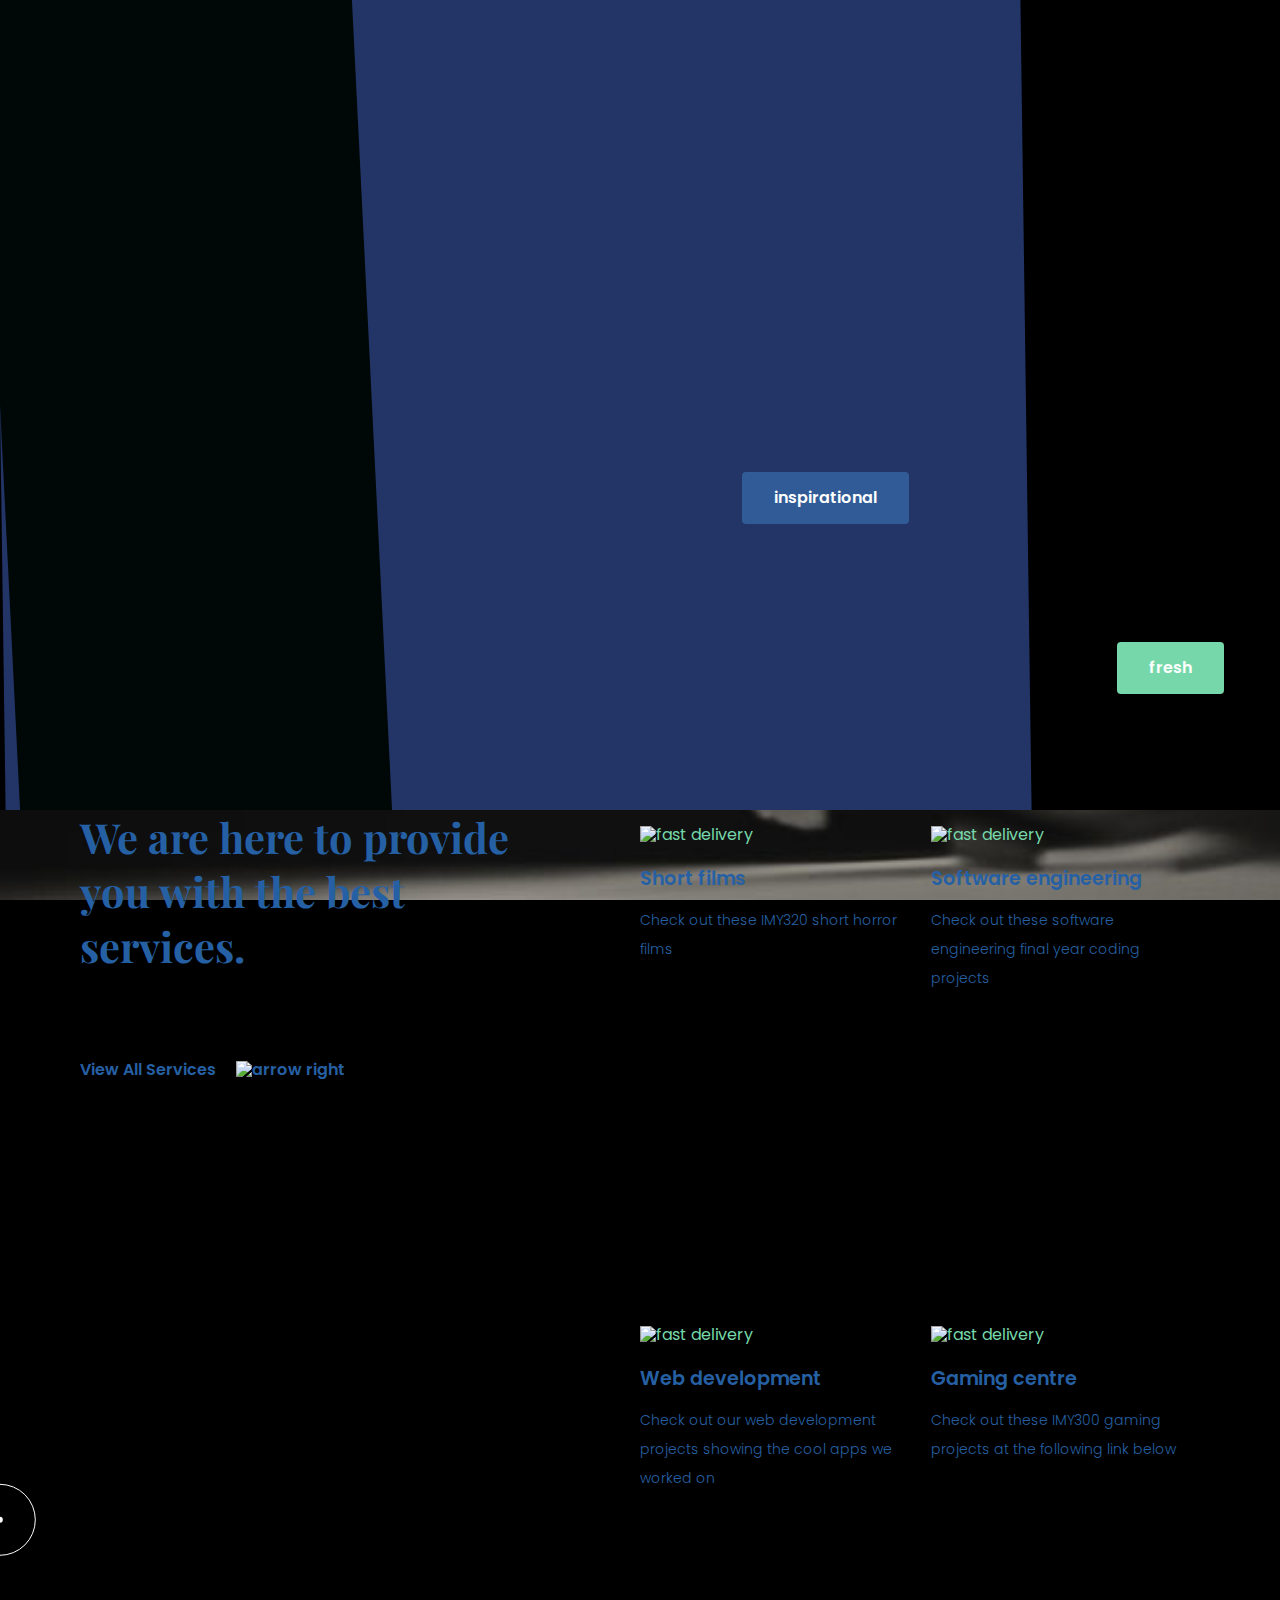
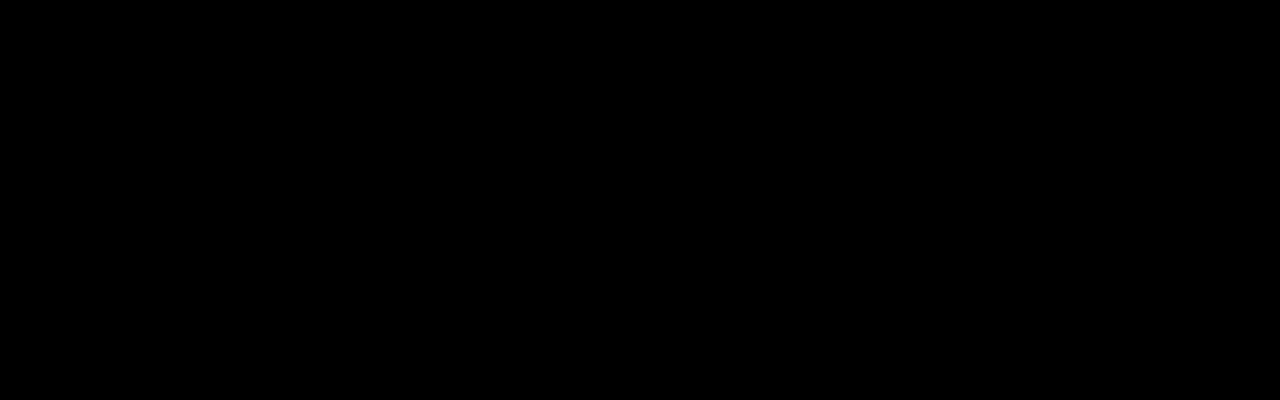
==== index.html @ 03f75d08 "Update index.html" ====
<!DOCTYPE html>
<html lang="en">
  <head>
    <meta charset="UTF-8" />
    <meta name="viewport" content="width=device-width, initial-scale=1.0" />
    <meta http-equiv="X-UA-Compatible" content="ie=edge" />
    <title>Third Eye</title>
    <link
      href="https://fonts.googleapis.com/css?family=Playfair+Display:700|Poppins:300,600&display=swap"
      rel="stylesheet"
    />
    <link rel="stylesheet" href="style.css" />
  </head>
  <body>
    <header id="header">
      <div class="topnav">
        <a  href="#About">About</a>
        <div class="dropdown">
          <a class="dropbtn">Projects
            <i class="fa fa-caret-down"></i>
          </a>
          <div class="dropdown-content">
            <a href="#">Link 1</a>
            <a href="#">Link 2</a>
            <a href="#">Link 3</a>
          </div>
        </div>
        
        <!-- <a href="#Projects">Projects</a> -->
        <a class="active" href="#Home">Home</a>
      </div>
    </header>

    <section class="banner" id="banner">
      <div id="bannerBgAddition" class="banner-addition-bg"></div>
      <div id="bannerBg" class="banner-bg"></div>
      <div class="container">
        <div class="row">
          <div class="banner-inner" id="bannerInner">
            <div class="content">
              <div class="content-inner">
                <h1>
                  <div class="line">
                    <span>ThirdEye picture</span>
                  </div>
                  <div class="line">
                    <span>Project Showcase</span>
                  </div>
                </h1>
                <p>
                  Showing you what good projects look like
                </p>
                <div class="btn-row">
                  <a href="/">Projects</a>
                </div>
                <!-- <div class="play-video">
                  <div class="play-video cover"></div>
                  <span>
                    <img src="./images/play.svg" alt="play icon" />
                    
                  </span>
                </div> -->
              </div>
            </div>
            <div class="image">
              <div class="image-inner">
                <!-- <img src="[data-uri]" alt="Hand" /> -->
                <div class="feature-banner" id="featureBanner">
                inspirational
                </div>
                <div class="feature-banner green" id="featureBannerGreen">
                fresh
                </div>
              </div>
            </div>
          </div>
        </div>
      </div>
    </section>

    <!-- <div class="bg-image img1"></div>
    <div class="bg-image img2"></div>
    <div class="bg-image img3"></div> -->
    
    <section id="features" class="features">
      <div class="container">
        <div class="row">
          <div class="features-inner">
            <div class="features-content">
              <h3>We are here to provide you with the best services.</h3>
              <p>
              </p>
              <div class="btn-row">
                <a href="/"
                  >View All Services
                  <img src="./images/arrow-right.svg" alt="arrow right"
                /></a>
              </div>
            </div>
            <div class="features-list">
              <ul>
                <div class="film">
                  <li class = "film">
                    <img src="https://yourdigitalresource.com/wp-content/uploads/7664fd_1b11b048a3ed460e87a9d656630a32b4.gif" alt="fast delivery" />
                    <h5>Short films</h5>
                    <p>
                      Check out these IMY320 short horror films
                    </p>
                  </li>
                </div>
                
                <div class="engineering">
                  <li>
                    <img src="https://thumbs.gfycat.com/RewardingUnhappyFinwhale-size_restricted.gif" alt="fast delivery" />
                  <h5>Software engineering</h5>
                  <p>
                   Check out these software engineering final year coding projects 
                  </p>
                </li>
                </div>
                
                <div class="web">
                  <li>
                    <img src="https://cdn.shopify.com/s/files/1/0332/1194/1003/products/webdev_6d93f67b-c307-4c1b-9024-283c35f12dfd.gif?v=1589330923" alt="fast delivery" />
                  <h5>Web development</h5>
                  <p>
                    Check out our web development projects showing the cool apps we worked on 
                  </p>
                </li>
                </div>
                
                <div class="game">
                  <li>
                    <img src="https://i.gifer.com/8AWq.gif" alt="fast delivery" />
                    <h5>Gaming centre</h5>
                    <p>
                      Check out these IMY300 gaming projects at the following link below
                    </p>
                  </li>
                </div>
                
                <!-- <li>
                  <img src="./images/chat-support.svg" alt="fast delivery" />
                  <h5>Chat Support</h5>
                  <p>
                    Lorem ipsum dolor sit, amet consectetur adipisicing elit.
                    Qui dolorum rerum vero.
                  </p>
                </li>
                <li>
                  <img
                    src="./images/fixed-payment-option.svg"
                    alt="fast delivery"
                  />
                  <h5>Fixed Payment Option</h5>
                  <p>
                    Lorem ipsum dolor sit, amet consectetur adipisicing elit.
                    Qui dolorum rerum vero.
                  </p>
                </li> -->
              </ul>
            </div>
          </div>
        </div>
      </div>
    </section>
  </body>
  <script src="https://cdnjs.cloudflare.com/ajax/libs/ScrollMagic/2.0.7/ScrollMagic.min.js"></script>
  <script src="https://cdnjs.cloudflare.com/ajax/libs/ScrollMagic/2.0.7/plugins/animation.gsap.min.js"></script>
  <script src="https://cdnjs.cloudflare.com/ajax/libs/ScrollMagic/2.0.7/plugins/debug.addIndicators.min.js"></script>
  <script src="https://cdn.jsdelivr.net/npm/gsap@3.0.1/dist/gsap.min.js"></script>
  <script type="module" defer src="index.js"></script>
  <script src="navbar.js"></script>
</html>
---- style.css ----
/*! normalize.css v8.0.1 | MIT License | github.com/necolas/normalize.css */
/* Document
   ========================================================================== */
/**
 * 1. Correct the line height in all browsers.
 * 2. Prevent adjustments of font size after orientation changes in iOS.
 */
 html {
    line-height: 1.15;
    /* 1 */
    -webkit-text-size-adjust: 100%;
    /* 2 */ }
  
  /* Sections
       ========================================================================== */
  /**
     * Remove the margin in all browsers.
     */
  body {
    margin: 0; }
  
  /**
     * Render the `main` element consistently in IE.
     */
  main {
    display: block; }
  
  /**
     * Correct the font size and margin on `h1` elements within `section` and
     * `article` contexts in Chrome, Firefox, and Safari.
     */
  h1 {
    font-size: 2em;
    margin: 0.67em 0; }
  
  /* Grouping content
       ========================================================================== */
  /**
     * 1. Add the correct box sizing in Firefox.
     * 2. Show the overflow in Edge and IE.
     */
  hr {
    box-sizing: content-box;
    /* 1 */
    height: 0;
    /* 1 */
    overflow: visible;
    /* 2 */ }
  
  /**
     * 1. Correct the inheritance and scaling of font size in all browsers.
     * 2. Correct the odd `em` font sizing in all browsers.
     */
  pre {
    font-family: monospace, monospace;
    /* 1 */
    font-size: 1em;
    /* 2 */ }
  
  /* Text-level semantics
       ========================================================================== */
  /**
     * Remove the gray background on active links in IE 10.
     */
  a {
    background-color: transparent; }
  
  /**
     * 1. Remove the bottom border in Chrome 57-
     * 2. Add the correct text decoration in Chrome, Edge, IE, Opera, and Safari.
     */
  abbr[title] {
    border-bottom: none;
    /* 1 */
    text-decoration: underline;
    /* 2 */
    text-decoration: underline dotted;
    /* 2 */ }
  
  /**
     * Add the correct font weight in Chrome, Edge, and Safari.
     */
  b,
  strong {
    font-weight: bolder; }
  
  /**
     * 1. Correct the inheritance and scaling of font size in all browsers.
     * 2. Correct the odd `em` font sizing in all browsers.
     */
  code,
  kbd,
  samp {
    font-family: monospace, monospace;
    /* 1 */
    font-size: 1em;
    /* 2 */ }
  
  /**
     * Add the correct font size in all browsers.
     */
  small {
    font-size: 80%; }
  
  /**
     * Prevent `sub` and `sup` elements from affecting the line height in
     * all browsers.
     */
  sub,
  sup {
    font-size: 75%;
    line-height: 0;
    position: relative;
    vertical-align: baseline; }
  
  sub {
    bottom: -0.25em; }
  
  sup {
    top: -0.5em; }
  
  /* Embedded content
       ========================================================================== */
  /**
     * Remove the border on images inside links in IE 10.
     */
  img {
    border-style: none; }
  
  /* Forms
       ========================================================================== */
  /**
     * 1. Change the font styles in all browsers.
     * 2. Remove the margin in Firefox and Safari.
     */
  button,
  input,
  optgroup,
  select,
  textarea {
    font-family: inherit;
    /* 1 */
    font-size: 100%;
    /* 1 */
    line-height: 1.15;
    /* 1 */
    margin: 0;
    /* 2 */ }
  
  /**
     * Show the overflow in IE.
     * 1. Show the overflow in Edge.
     */
  button,
  input {
    /* 1 */
    overflow: visible; }
  
  /**
     * Remove the inheritance of text transform in Edge, Firefox, and IE.
     * 1. Remove the inheritance of text transform in Firefox.
     */
  button,
  select {
    /* 1 */
    text-transform: none; }
  
  /**
     * Correct the inability to style clickable types in iOS and Safari.
     */
  button,
  [type="button"],
  [type="reset"],
  [type="submit"] {
    -webkit-appearance: button; }
  
  /**
     * Remove the inner border and padding in Firefox.
     */
  button::-moz-focus-inner,
  [type="button"]::-moz-focus-inner,
  [type="reset"]::-moz-focus-inner,
  [type="submit"]::-moz-focus-inner {
    border-style: none;
    padding: 0; }
  
  /**
     * Restore the focus styles unset by the previous rule.
     */
  button:-moz-focusring,
  [type="button"]:-moz-focusring,
  [type="reset"]:-moz-focusring,
  [type="submit"]:-moz-focusring {
    outline: 1px dotted ButtonText; }
  
  /**
     * Correct the padding in Firefox.
     */
  fieldset {
    padding: 0.35em 0.75em 0.625em; }
  
  /**
     * 1. Correct the text wrapping in Edge and IE.
     * 2. Correct the color inheritance from `fieldset` elements in IE.
     * 3. Remove the padding so developers are not caught out when they zero out
     *    `fieldset` elements in all browsers.
     */
  legend {
    box-sizing: border-box;
    /* 1 */
    color: inherit;
    /* 2 */
    display: table;
    /* 1 */
    max-width: 100%;
    /* 1 */
    padding: 0;
    /* 3 */
    white-space: normal;
    /* 1 */ }
  
  /**
     * Add the correct vertical alignment in Chrome, Firefox, and Opera.
     */
  progress {
    vertical-align: baseline; }
  
  /**
     * Remove the default vertical scrollbar in IE 10+.
     */
  textarea {
    overflow: auto; }
  
  /**
     * 1. Add the correct box sizing in IE 10.
     * 2. Remove the padding in IE 10.
     */
  [type="checkbox"],
  [type="radio"] {
    box-sizing: border-box;
    /* 1 */
    padding: 0;
    /* 2 */ }
  
  /**
     * Correct the cursor style of increment and decrement buttons in Chrome.
     */
  [type="number"]::-webkit-inner-spin-button,
  [type="number"]::-webkit-outer-spin-button {
    height: auto; }
  
  /**
     * 1. Correct the odd appearance in Chrome and Safari.
     * 2. Correct the outline style in Safari.
     */
  [type="search"] {
    -webkit-appearance: textfield;
    /* 1 */
    outline-offset: -2px;
    /* 2 */ }
  
  /**
     * Remove the inner padding in Chrome and Safari on macOS.
     */
  [type="search"]::-webkit-search-decoration {
    -webkit-appearance: none; }
  
  /**
     * 1. Correct the inability to style clickable types in iOS and Safari.
     * 2. Change font properties to `inherit` in Safari.
     */
  ::-webkit-file-upload-button {
    -webkit-appearance: button;
    /* 1 */
    font: inherit;
    /* 2 */ }
  
  /* Interactive
       ========================================================================== */
  /*
     * Add the correct display in Edge, IE 10+, and Firefox.
     */
  details {
    display: block; }
  
  /*
     * Add the correct display in all browsers.
     */
  summary {
    display: list-item; }
  
  /* Misc
       ========================================================================== */
  /**
     * Add the correct display in IE 10+.
     */
  template {
    display: none; }
  
  /**
     * Add the correct display in IE 10.
     */
  [hidden] {
    display: none; }
  
  body {
    font-family: "Poppins", -apple-system, BlinkMacSystemFont, "Segoe UI", Roboto, Oxygen, Ubuntu, Cantarell, "Open Sans", "Helvetica Neue", sans-serif;
    height: 2000px; }
  
  .container {
    width: 1345px;
    min-width: 1345px;
    margin: 0 auto; }
    @media (max-width: 1440px) {
      .container {
        width: 1153px;
        min-width: 1153px; } }
    @media (max-width: 1152px) {
      .container {
        width: 961px;
        min-width: 961px; } }
    @media (max-width: 960px) {
      .container {
        width: 767px;
        min-width: 767px; } }
    @media (max-width: 768px) {
      .container {
        width: 481px;
        min-width: 481px; } }
    @media (max-width: 480px) {
      .container {
        width: 320px;
        min-width: 320px; } }
    .container .row {
      display: flex;
      align-items: center;
      padding: 0 16px; }
  
  .container-fluid {
    padding: 0 48px; }
    .container-fluid .row {
      display: flex;
      align-items: center;
      padding: 0 16px; }
  
  header {
    position: absolute;
    width: 100%;
    height: 100px;
    z-index: 10; }
    header .container-fluid .header-inner {
      position: relative;
      height: 100px;
      display: flex;
      align-items: center;
      justify-content: space-between;
      width: 100%; }
      header .container-fluid .header-inner .logo {
        font-family: "Playfair Display", "Poppins";
        font-size: 1.875rem;
        font-weight: 700;
        color: #233567; }
      header .container-fluid .header-inner .navigation {
        position: absolute;
        left: 0;
        right: 0;
        display: flex;
        justify-content: center;
        width: 50%;
        margin: 0 auto; }
        header .container-fluid .header-inner .navigation nav ul {
          display: flex;
          align-items: center;
          padding: 0; }
          header .container-fluid .header-inner .navigation nav ul li {
            list-style: none;
            margin: 0 40px; }
            @media (max-width: 1440px) {
              header .container-fluid .header-inner .navigation nav ul li {
                margin: 0 24px; } }
            header .container-fluid .header-inner .navigation nav ul li a {
              font-size: 0.875rem;
              padding: 8px 0;
              text-decoration: none;
              font-weight: 600;
              color: #233567; }
      header .container-fluid .header-inner .nav-logins {
        z-index: 12;
        display: flex;
        align-items: center; }
        header .container-fluid .header-inner .nav-logins .login a {
          font-size: 0.875rem;
          padding: 8px 0;
          text-decoration: none;
          font-weight: 600;
          color: #233567;
          margin-right: 48px; }
          @media (max-width: 1440px) {
            header .container-fluid .header-inner .nav-logins .login a {
              margin-right: 24px; } }
        header .container-fluid .header-inner .nav-logins .apply a {
          display: inline-block;
          height: 52px;
          line-height: 52px;
          font-size: 0.875rem;
          padding: 0px 32px;
          text-decoration: none;
          font-weight: 600;
          color: #233567;
          border: 2px solid #233567;
          border-radius: 100px;
          transition: 0.2s ease-in-out; }
          header .container-fluid .header-inner .nav-logins .apply a:hover {
            background: #233567;
            color: #ffffff; }
          @media (max-width: 1440px) {
            header .container-fluid .header-inner .nav-logins .apply a {
              padding: 0 24px; } }
  
  body {
    font-family: "Poppins", -apple-system, BlinkMacSystemFont, "Segoe UI", Roboto, Oxygen, Ubuntu, Cantarell, "Open Sans", "Helvetica Neue", sans-serif;
    height: 2000px; }
  
  .container {
    width: 1345px;
    min-width: 1345px;
    margin: 0 auto; }
    @media (max-width: 1440px) {
      .container {
        width: 1153px;
        min-width: 1153px; } }
    @media (max-width: 1152px) {
      .container {
        width: 961px;
        min-width: 961px; } }
    @media (max-width: 960px) {
      .container {
        width: 767px;
        min-width: 767px; } }
    @media (max-width: 768px) {
      .container {
        width: 481px;
        min-width: 481px; } }
    @media (max-width: 480px) {
      .container {
        width: 320px;
        min-width: 320px; } }
    .container .row {
      display: flex;
      align-items: center;
      padding: 0 16px; }
  
  .container-fluid {
    padding: 0 48px; }
    .container-fluid .row {
      display: flex;
      align-items: center;
      padding: 0 16px; }
  
  .banner {
    height: 80vh;
    position: relative; }
    @media (max-width: 1440px) {
      .banner {
        height: 90vh; } }
    .banner .banner-addition-bg {
      background: #233567;
      position: absolute;
      left: 0;
      right: 0;
      top: 0;
      bottom: 0;
      height: 100%; }
    .banner .banner-bg {
      background: #000807;
      position: absolute;
      left: 0;
      right: 0;
      top: 0;
      bottom: 0;
      height: 100%; }
    .banner .banner-inner {
      width: 100%;
      height: 80vh;
      display: flex;
      position: relative; }
      @media (max-width: 1440px) {
        .banner .banner-inner {
          height: 90vh; } }
      .banner .banner-inner .content {
        width: 60%;
        height: 100%;
        display: flex;
        align-items: center; }
        .banner .banner-inner .content .content-inner h1 {
          font-family: "Playfair Display";
          color: #233567;
          font-size: 3.4rem;
          line-height: 4.8rem;
          margin: 32px 0 0;
          width: 620px; }
          @media (max-width: 1440px) {
            .banner .banner-inner .content .content-inner h1 {
              font-size: 3.1rem;
              line-height: 3.6rem; } }
          .banner .banner-inner .content .content-inner h1 .line {
            overflow: hidden;
            height: 76px;
            position: relative; }
            .banner .banner-inner .content .content-inner h1 .line span {
              position: absolute; }
        .banner .banner-inner .content .content-inner p {
          font-size: 1rem;
          line-height: 1.6rem;
          font-weight: 300;
          color: #233567;
          width: 520px;
          margin: 32px 0 80px; }
          @media (max-width: 1440px) {
            .banner .banner-inner .content .content-inner p {
              margin: 16px 0 60px; } }
        .banner .banner-inner .content .content-inner .btn-row a {
          display: inline-block;
          height: 56px;
          line-height: 56px;
          font-size: 1rem;
          padding: 0px 32px;
          text-decoration: none;
          font-weight: 600;
          color: #ffffff;
          background: #ea2c62;
          border-radius: 100px; }
        .banner .banner-inner .content .content-inner .play-video {
          position: absolute;
          bottom: 0;
          left: 0;
          border-radius: 4px 4px 0 0;
          overflow: hidden; }
          .banner .banner-inner .content .content-inner .play-video .cover {
            padding: 0;
            background: #ffe5e5;
            right: 0;
            z-index: 9;
            height: 64px;
            opacity: 0; }
          .banner .banner-inner .content .content-inner .play-video span {
            opacity: 0;
            display: flex;
            align-items: center;
            height: 64px;
            padding: 0 32px;
            background: #ffffff;
            font-weight: 600;
            color: #233567; }
            .banner .banner-inner .content .content-inner .play-video span img {
              margin-right: 1rem; }
      .banner .banner-inner .image {
        position: relative;
        width: 40%;
        height: 100%;
        display: flex;
        justify-content: center;
        align-items: flex-end; }
        .banner .banner-inner .image .image-inner img {
          width: 450px;
          position: absolute;
          bottom: 0;
          left: 0;
          right: 0;
          z-index: 9; }
          @media (max-width: 1440px) {
            .banner .banner-inner .image .image-inner img {
              width: 400px; } }
        .banner .banner-inner .image .image-inner .feature-banner {
          position: absolute;
          bottom: 286px;
          left: -10px;
          background: #315b96;
          color: #ffffff;
          height: 52px;
          display: flex;
          align-items: center;
          padding: 0 32px;
          border-radius: 4px;
          font-weight: 600; }
          .banner .banner-inner .image .image-inner .feature-banner.green {
            background: #76d8aa;
            right: 32px;
            left: auto;
            bottom: 116px; }
            @media (max-width: 1440px) {
              .banner .banner-inner .image .image-inner .feature-banner.green {
                right: -24px; } }
  
  body {
    font-family: "Poppins", -apple-system, BlinkMacSystemFont, "Segoe UI", Roboto, Oxygen, Ubuntu, Cantarell, "Open Sans", "Helvetica Neue", sans-serif;
    height: 2000px; }
  
  .container {
    /* position: absolute; */
    width: 1345px;
    min-width: 1345px;
    /* background-color : black; */
    margin: 0 auto; }
    @media (max-width: 1440px) {
      .container {
        width: 1153px;
        min-width: 1153px; } }
    @media (max-width: 1152px) {
      .container {
        width: 961px;
        min-width: 961px; } }
    @media (max-width: 960px) {
      .container {
        width: 767px;
        min-width: 767px; } }
    @media (max-width: 768px) {
      .container {
        width: 481px;
        min-width: 481px; } }
    @media (max-width: 480px) {
      .container {
        width: 320px;
        min-width: 320px; } }
    .container .row {
      display: flex;
      align-items: center;
      padding: 0 16px; }
  
  .container-fluid {
    padding: 0 48px; }
    .container-fluid .row {
      display: flex;
      align-items: center;
      padding: 0 16px; }
  
  .features {
    background-image: url("film.jpg");
    /* Set a specific height */
 height: 35.5%; 

 /* Create the parallax scrolling effect */
 background-attachment: fixed;
 background-position: center;
 background-repeat: no-repeat;
 background-size: cover;
    
    margin-top: 0vh; }
    .features .features-inner {
      display: flex;
      justify-content: space-between;
      align-items: flex-start; }
      .features .features-inner .features-content {
        width: 33%;
       }
        @media (max-width: 1440px) {
          .features .features-inner .features-content {
            width: 40%; } }
        .features .features-inner .features-content h3 {
          font-family: "Playfair Display";
          color: #2660A4;
          font-size: 2.6rem;
          line-height: 3.4rem;
          margin: 0 0 40px; }
        .features .features-inner .features-content p {
          line-height: 1.8rem;
          font-weight: 300;
          color: #2660A4;
          margin-bottom: 88px; }
          @media (max-width: 1440px) {
            .features .features-inner .features-content p {
              padding-right: 60px; } }
        .features .features-inner .features-content .btn-row a {
          color: #2660A4;
          text-decoration: none;
          font-weight: 600; }
          .features .features-inner .features-content .btn-row a img {
            margin-left: 16px; }
      .features .features-inner .features-list {
        width: 50%;
        display: flex;
        justify-content: center; }
        .features .features-inner .features-list ul {
          display: flex;
          justify-content: space-between;
          flex-wrap: wrap;
          padding: 0; }
          .features .features-inner .features-list ul li {
            list-style: none; }
            .features .features-inner .features-list ul li img {
              margin-bottom: 24px; }
            .features .features-inner .features-list ul li h5 {
              color: #2660A4;
              font-weight: 600;
              font-size: 1.2rem;
              margin: 0; }
            .features .features-inner .features-list ul li p {
              line-height: 1.8rem;
              font-weight: 300;
              color: #2660A4;
              width: 270px;
              margin: 16px 0 72px;
              font-size: 1rem; }
              @media (max-width: 1440px) {
                .features .features-inner .features-list ul li p {
                  font-size: 0.875rem; } }


                  .cursor,
                  .follow {
                      position: absolute;
                      pointer-events: none;
                      width: 0.4rem;
                      height: 0.4rem;
                      transform: translate(-50%, -50%);
                  }
                  
                  .cursor {
                      background-color: white;
                      border-radius: 100%;
                  }
                  
                  .follow {
                      padding: 2rem;
                      border: 0.1rem solid white;
                      transition: all 0.2s ease-out;
                      border-radius: 100%;
                  }
                  
                  .follow.on-focus {
                      transform: translate(-0.55rem, -0.55rem);
                      border: 0.1rem solid #2660A4;
                      border-radius: 0%;
                      padding: 0.46rem;
                  }
                  
                  .topnav{
                      /* position: absolute; */
                      overflow: hidden;
                      /* background-color: #333; */
                  }
                  
                  .topnav a{
                      display: flex;
                      justify-content: center;
                      float: left;
                      align-items: center;
                      padding: 1rem 0.5rem;
                      margin: 1rem;
                      color: white;
                      cursor: pointer;
                      font-family: "Monument Extended";
                      text-transform: uppercase;
                      font-weight: lighter;
                      color: grey;
                      text-decoration: none;
                      float: right;
                  }
  
                  .container{
                    color: #76d8aa;
                  }

                  a:hover{
                    color: #2660A4;
                  }

                  .topnav a.active {
                    border-bottom: 3px solid #2660A4;
                  }

                  /* body{
                    background-color: black;
                  } */

                  /* Image Scroll */
                  .bg-image {
                    /* Full height */
                    height: 50%; 
                    
                    /* Center and scale the image nicely */
                    background-position: center;
                    background-repeat: no-repeat;
                    background-size: cover;
                  }

  .engineering{
    background-image: url("film.jpg");
     /* Set a specific height */
  min-height: 500px; 

  /* Create the parallax scrolling effect */
  background-attachment: fixed;
  background-position: center;
  background-repeat: no-repeat;
  background-size: cover;
  }

  .web{
    background-image: url("web.jpg");
     /* Set a specific height */
  min-height: 500px; 

  /* Create the parallax scrolling effect */
  background-attachment: fixed;
  background-position: center;
  background-repeat: no-repeat;
  background-size: cover;
  }
  
  .game{
    background-image: url("games.jpg");
     /* Set a specific height */
  min-height: 500px; 

  /* Create the parallax scrolling effect */
  background-attachment: fixed;
  background-position: center;
  background-repeat: no-repeat;
  background-size: cover;
  }

  body{
    background-color: black;
  }

  .dropdown {
    float: right;
    overflow: hidden;
  }

  .dropdown .dropbtn {
    font-size: 16px;  
    border: none;
    outline: none;
    color: white;
    padding: 14px 16px;
    background-color: inherit;
    font-family: inherit;
    margin: 0;
  }

  .dropdown-content {
    display: none;
    position: absolute;
    background-color: #f9f9f9;
    min-width: 160px;
    box-shadow: 0px 8px 16px 0px rgba(0,0,0,0.2);
    z-index: 1;
  }
  
  .dropdown-content a {
    float: none;
    color: black;
    padding: 12px 16px;
    text-decoration: none;
    display: block;
    text-align: left;
  }
  
  .dropdown-content a:hover {
    background-color: #ddd;
  }
  
  .dropdown:hover .dropdown-content {
    display: block;
  }

                  /* Images used */
                  /* .img1 { background-image: url("film.jpg"); }
                  .img2 { background-image: url("web.jpg"); }
                  .img3 { background-image: url("games.jpg"); } */
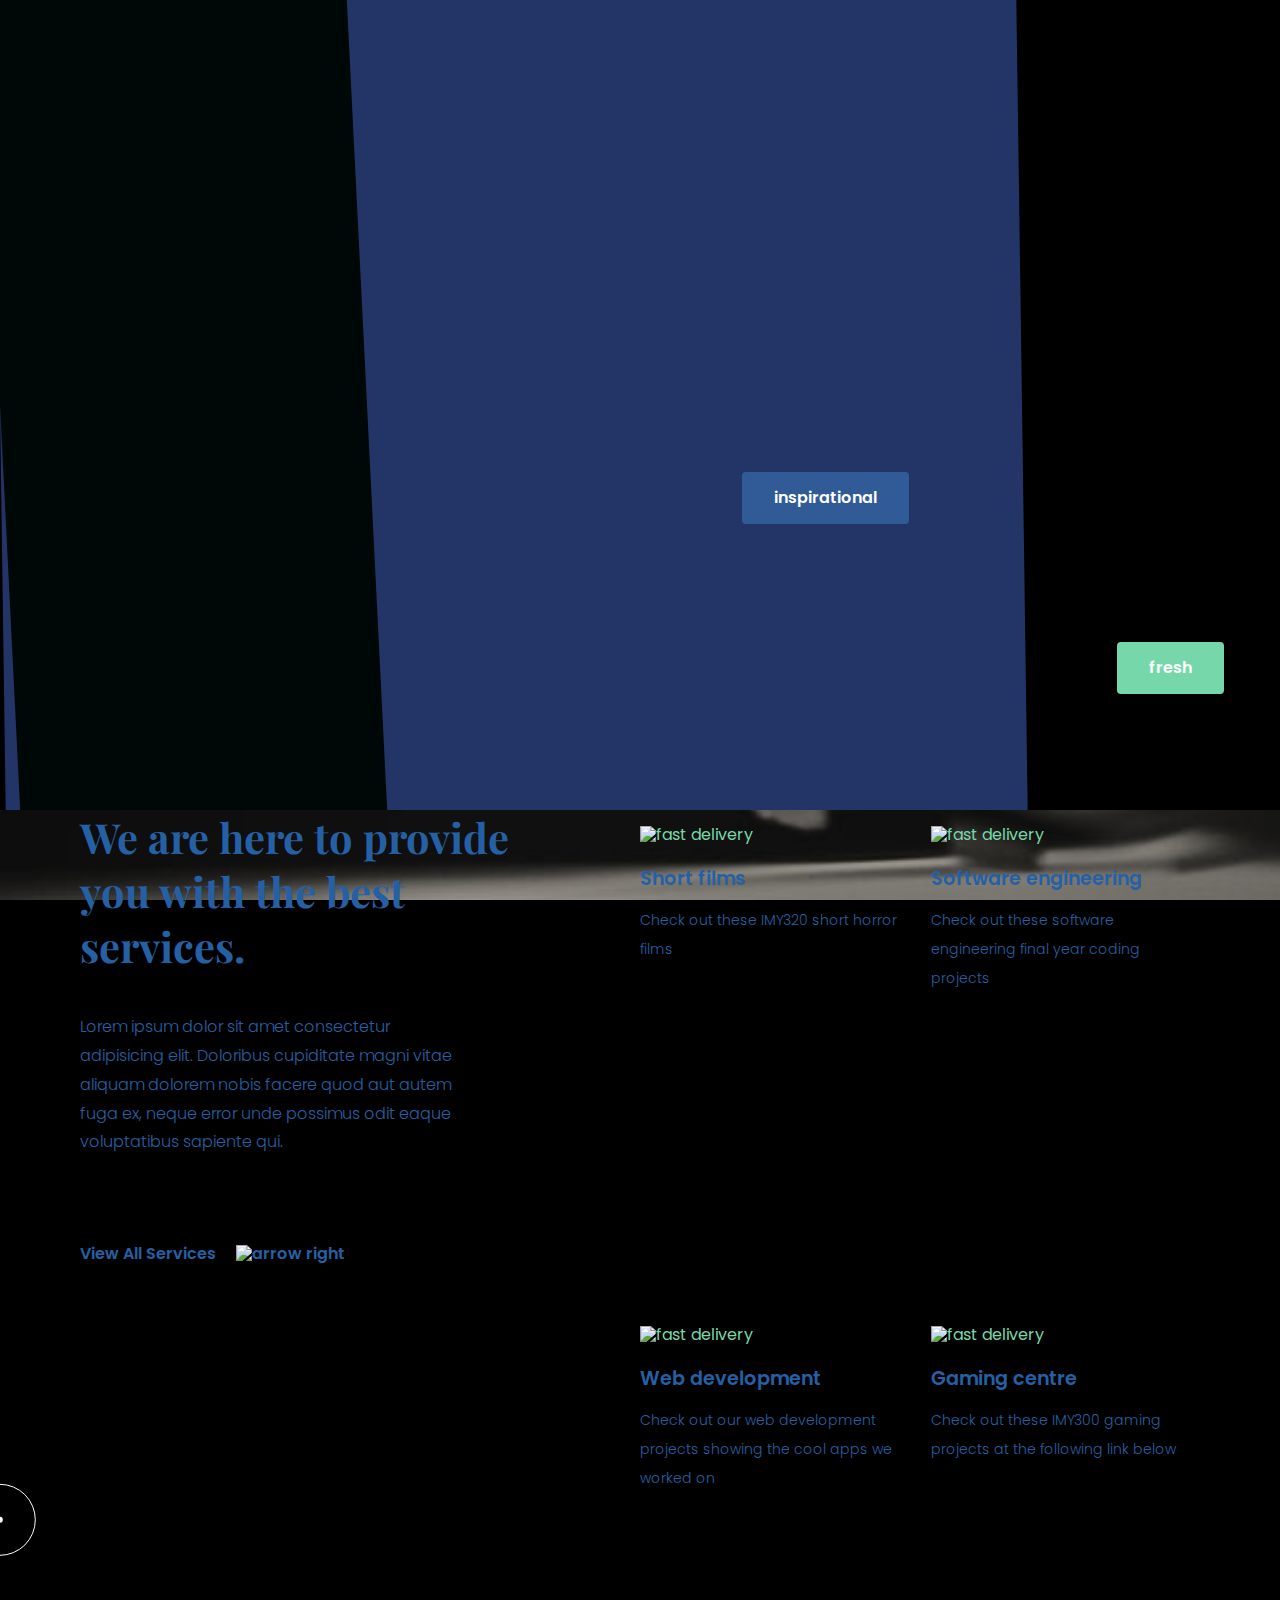
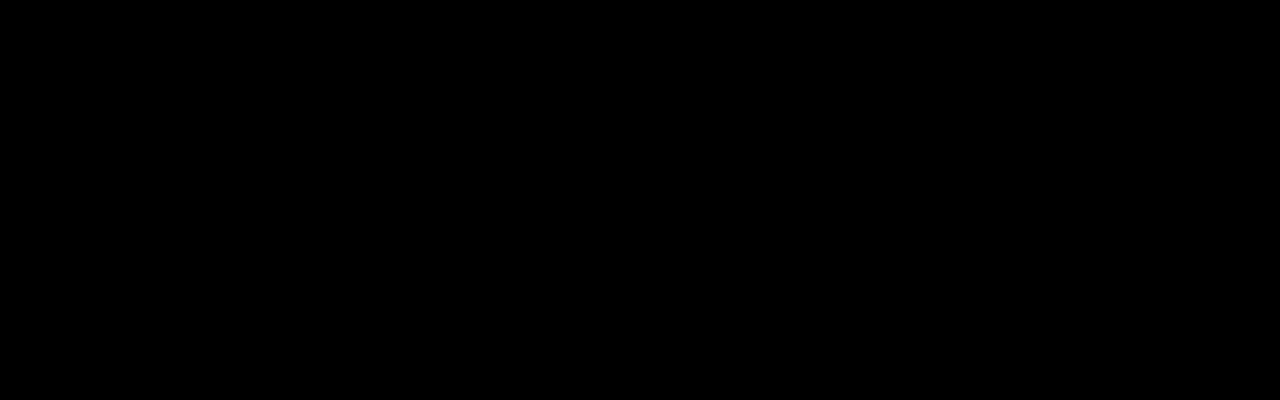
==== commit b8548d22: "Commit" ====
--- a/index.html
+++ b/index.html
@@ -89,6 +89,10 @@
             <div class="features-content">
               <h3>We are here to provide you with the best services.</h3>
               <p>
+                Lorem ipsum dolor sit amet consectetur adipisicing elit.
+                Doloribus cupiditate magni vitae aliquam dolorem nobis facere
+                quod aut autem fuga ex, neque error unde possimus odit eaque
+                voluptatibus sapiente qui.
               </p>
               <div class="btn-row">
                 <a href="/"
--- a/style.css
+++ b/style.css
@@ -458,7 +458,7 @@
       padding: 0 16px; }
   
   .banner {
-    height: 80vh;
+    height: 100vh;
     position: relative; }
     @media (max-width: 1440px) {
       .banner {
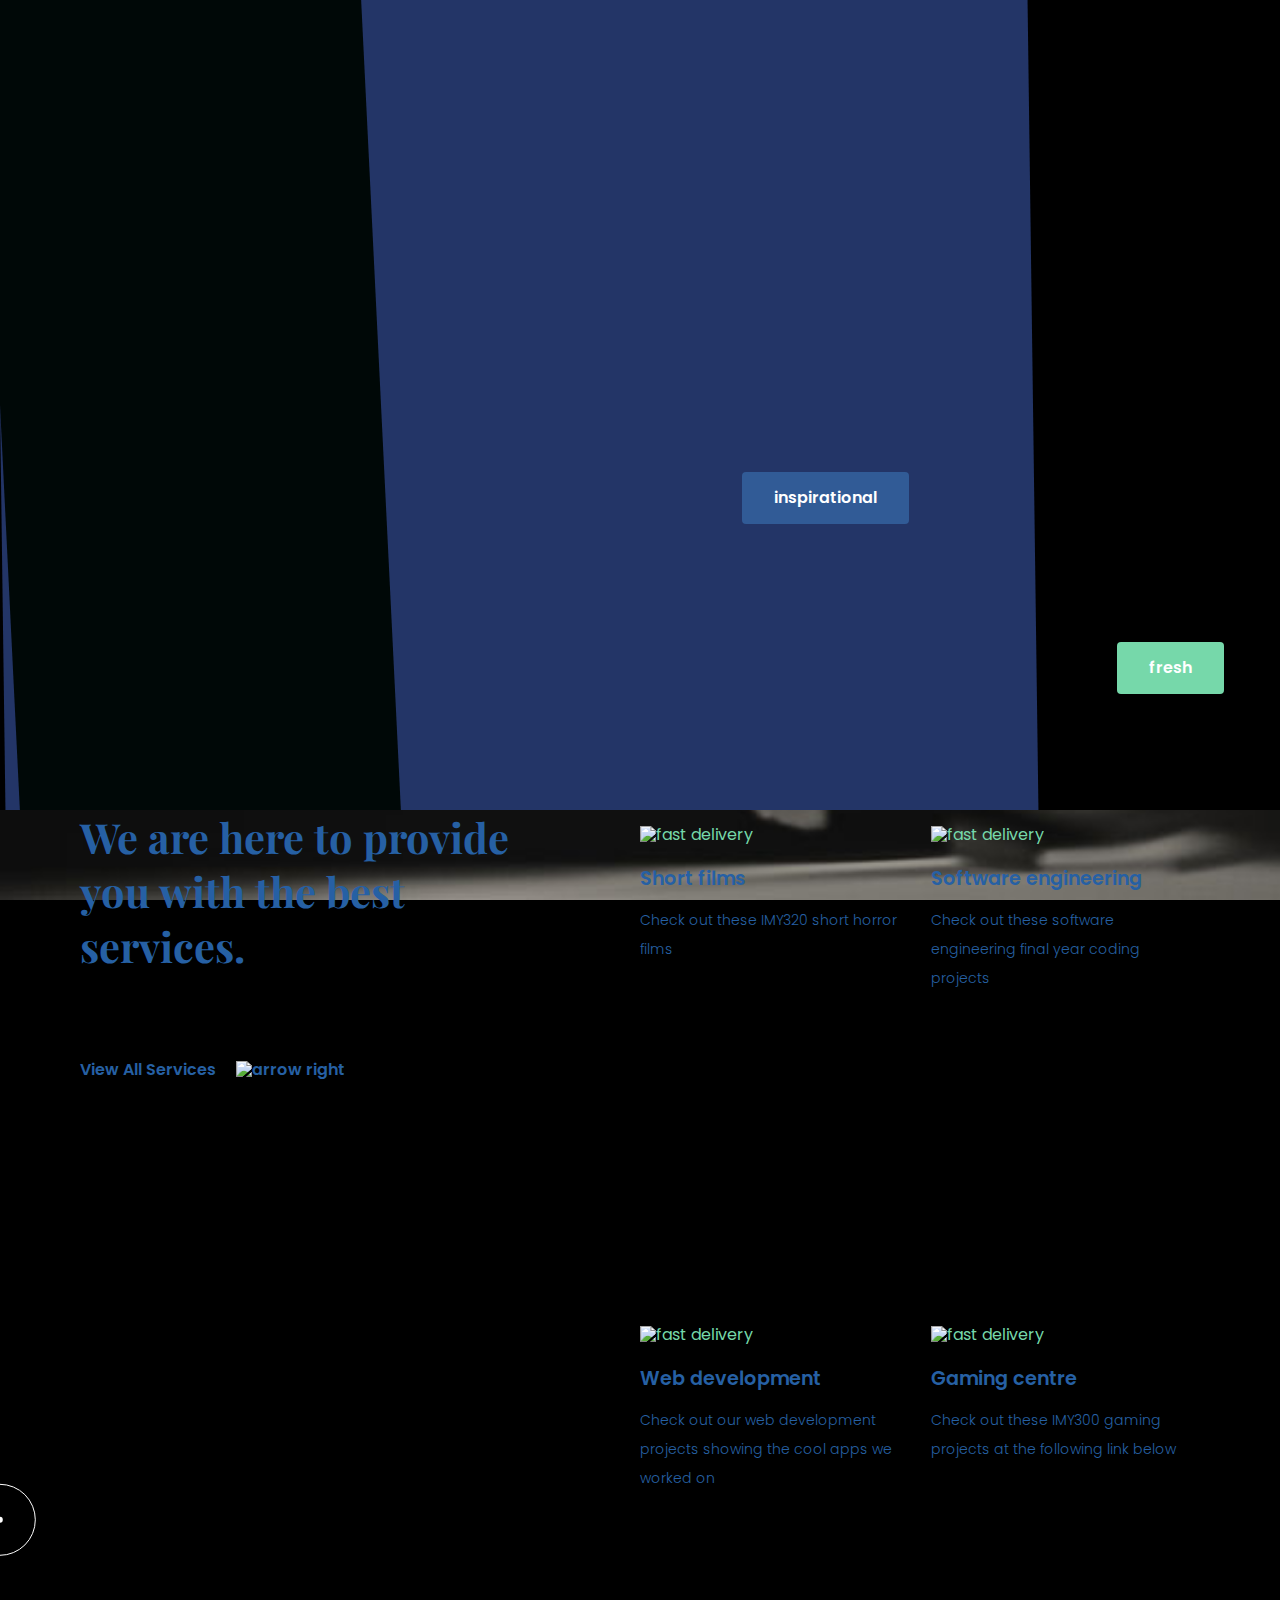
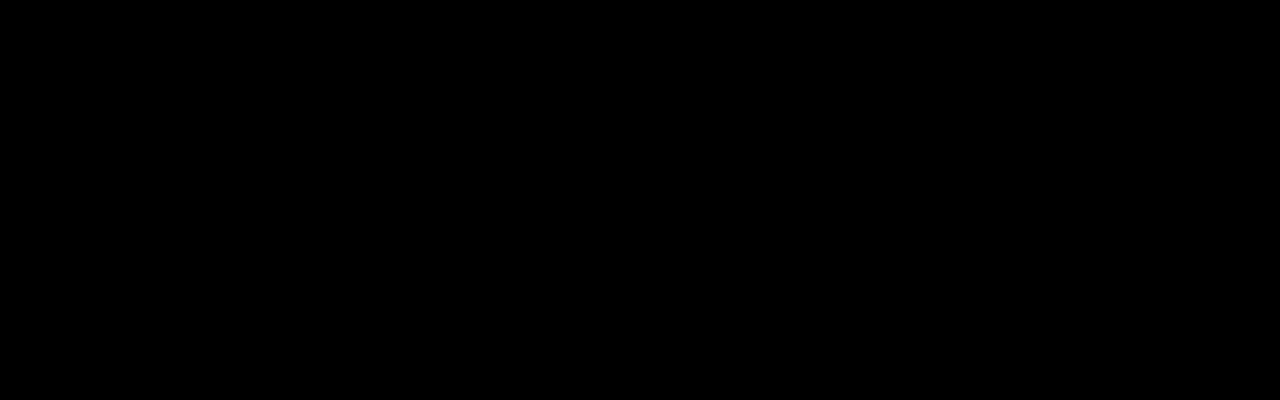
==== commit 7c39ce7a: "Update index.html" ====
--- a/index.html
+++ b/index.html
@@ -89,10 +89,6 @@
             <div class="features-content">
               <h3>We are here to provide you with the best services.</h3>
               <p>
-                Lorem ipsum dolor sit amet consectetur adipisicing elit.
-                Doloribus cupiditate magni vitae aliquam dolorem nobis facere
-                quod aut autem fuga ex, neque error unde possimus odit eaque
-                voluptatibus sapiente qui.
               </p>
               <div class="btn-row">
                 <a href="/"
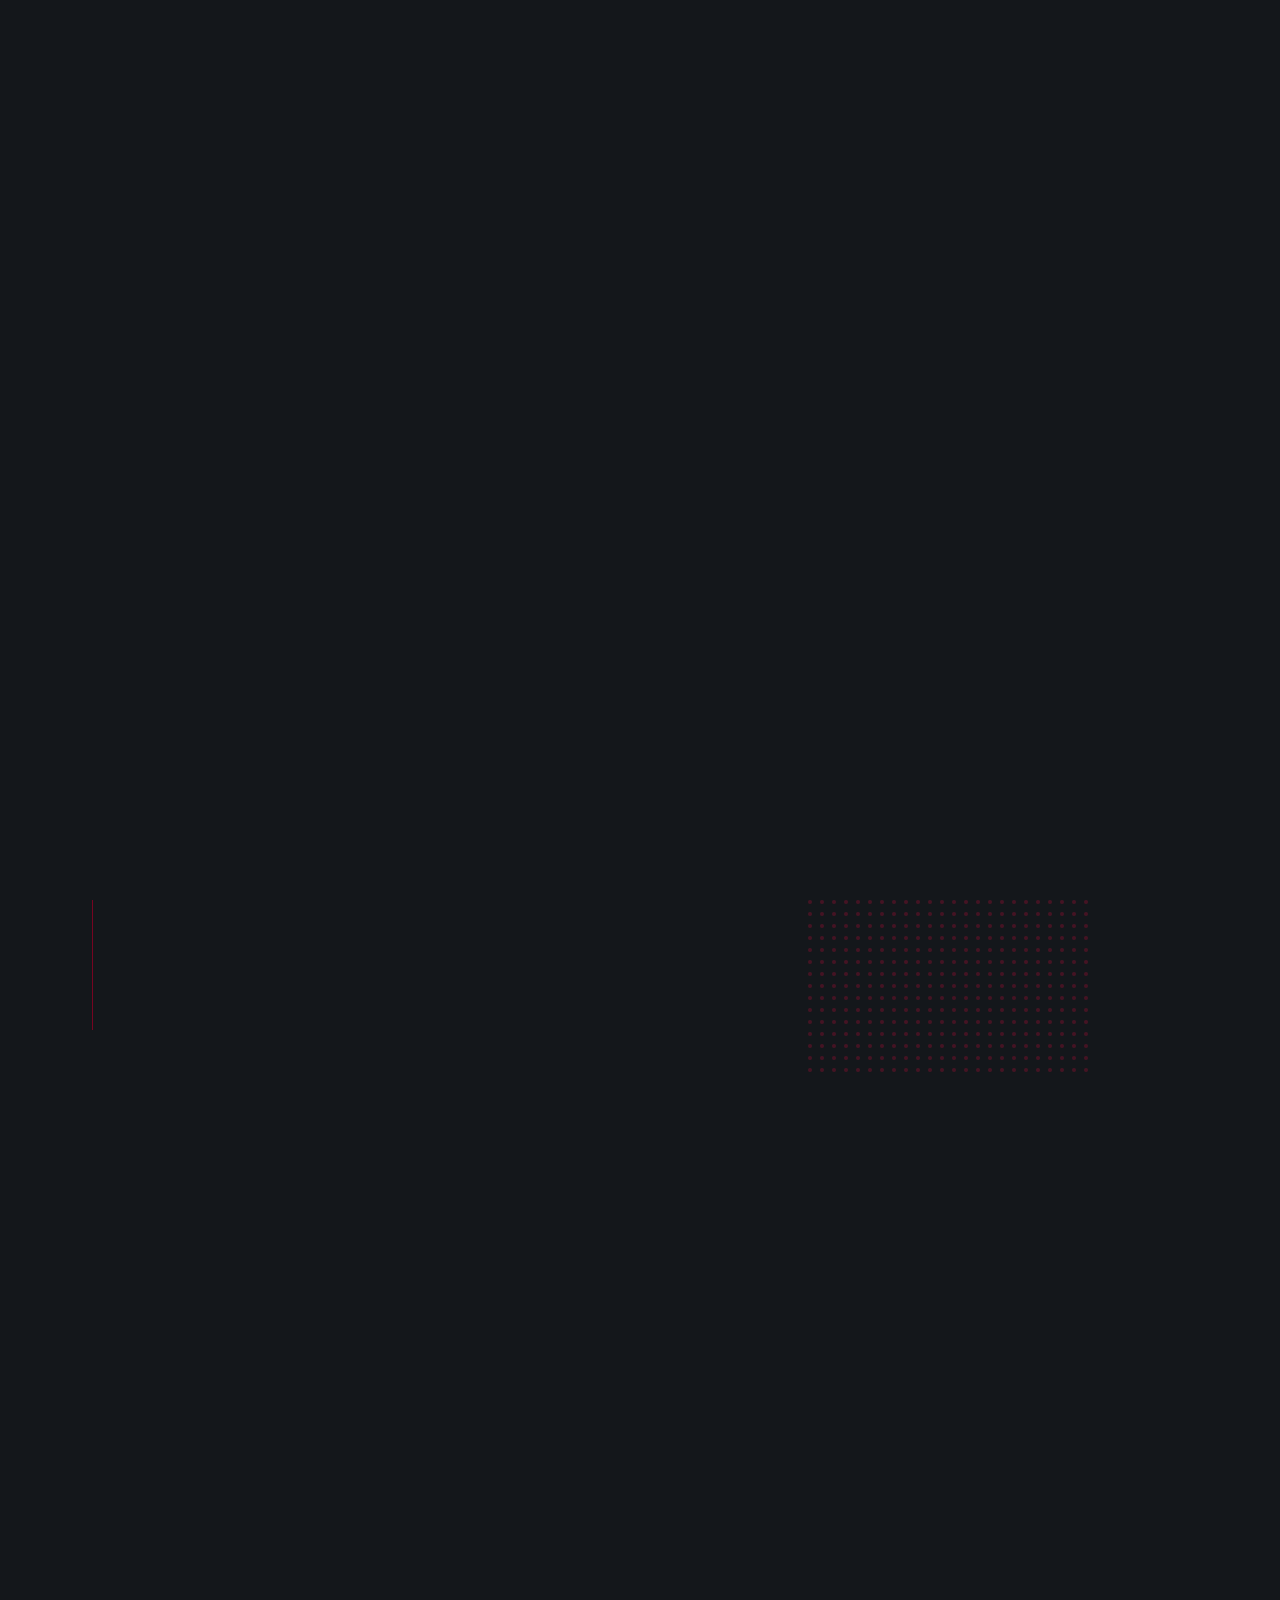
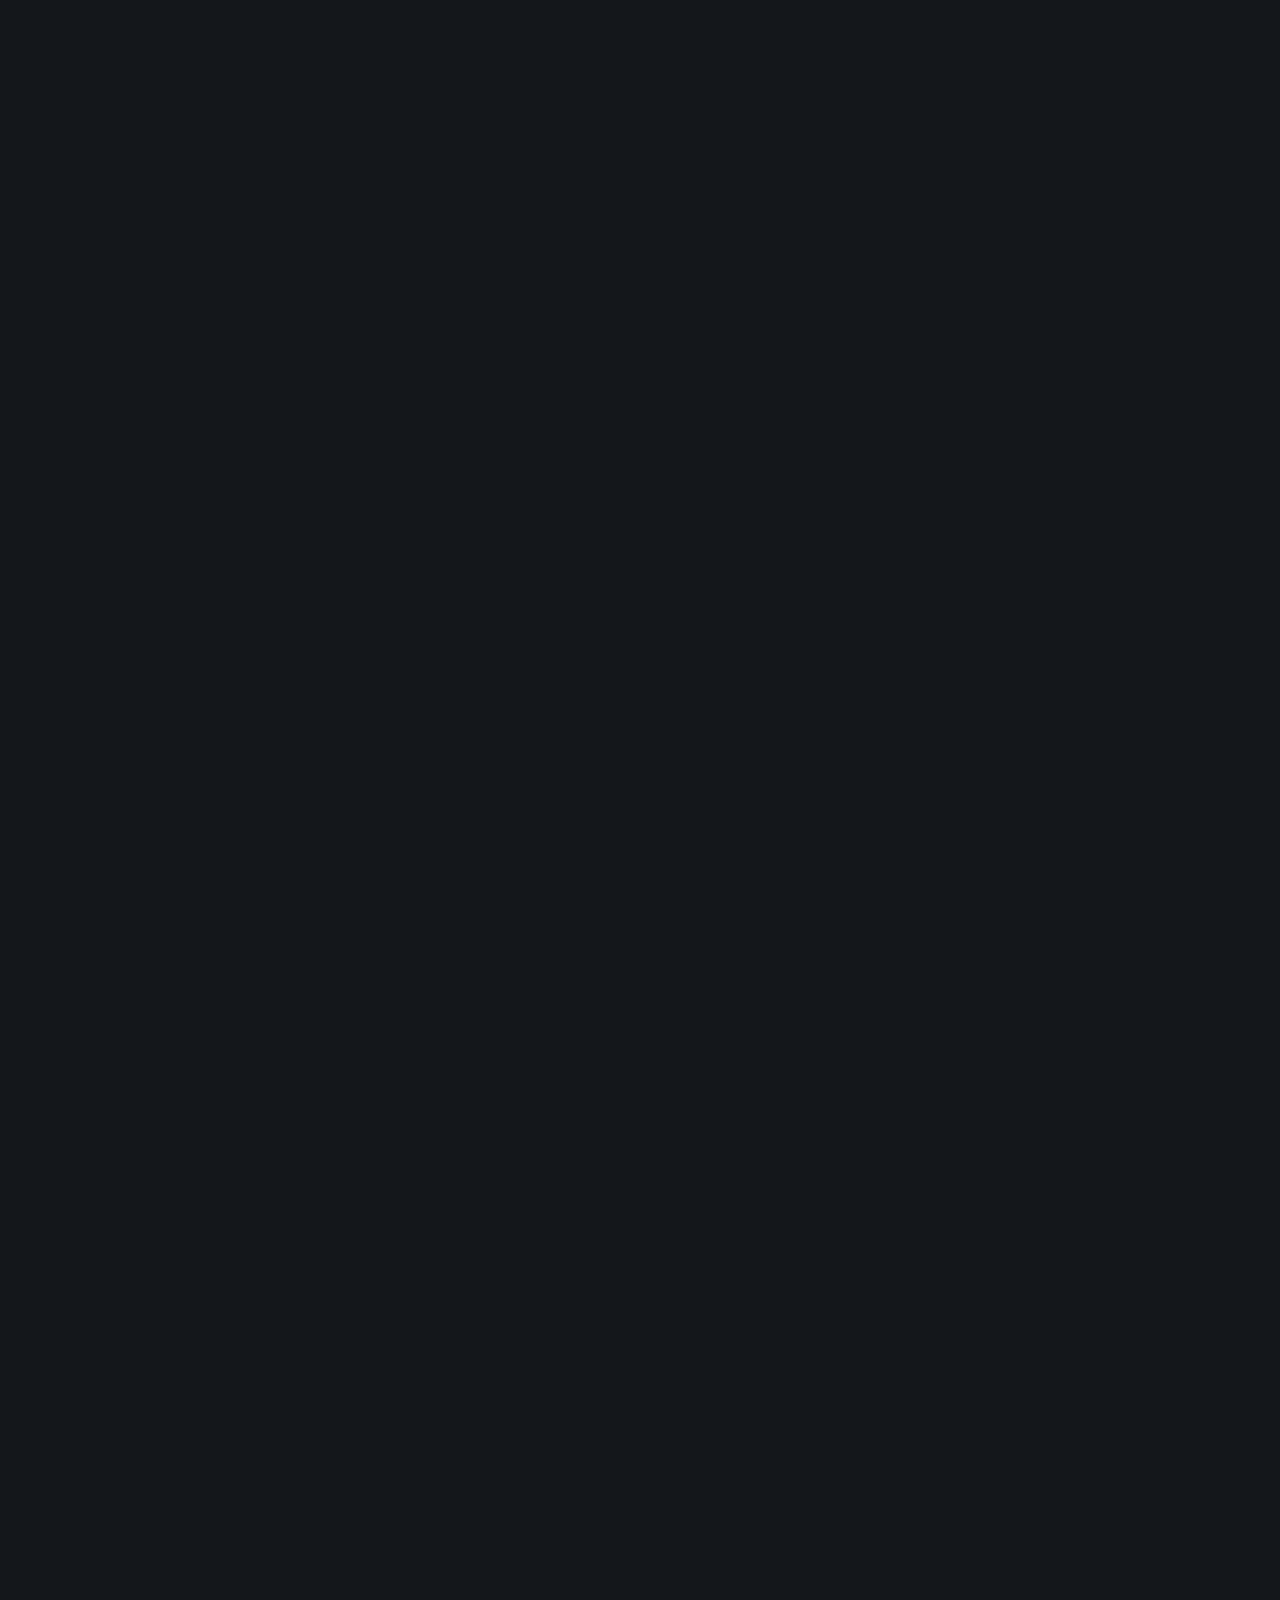
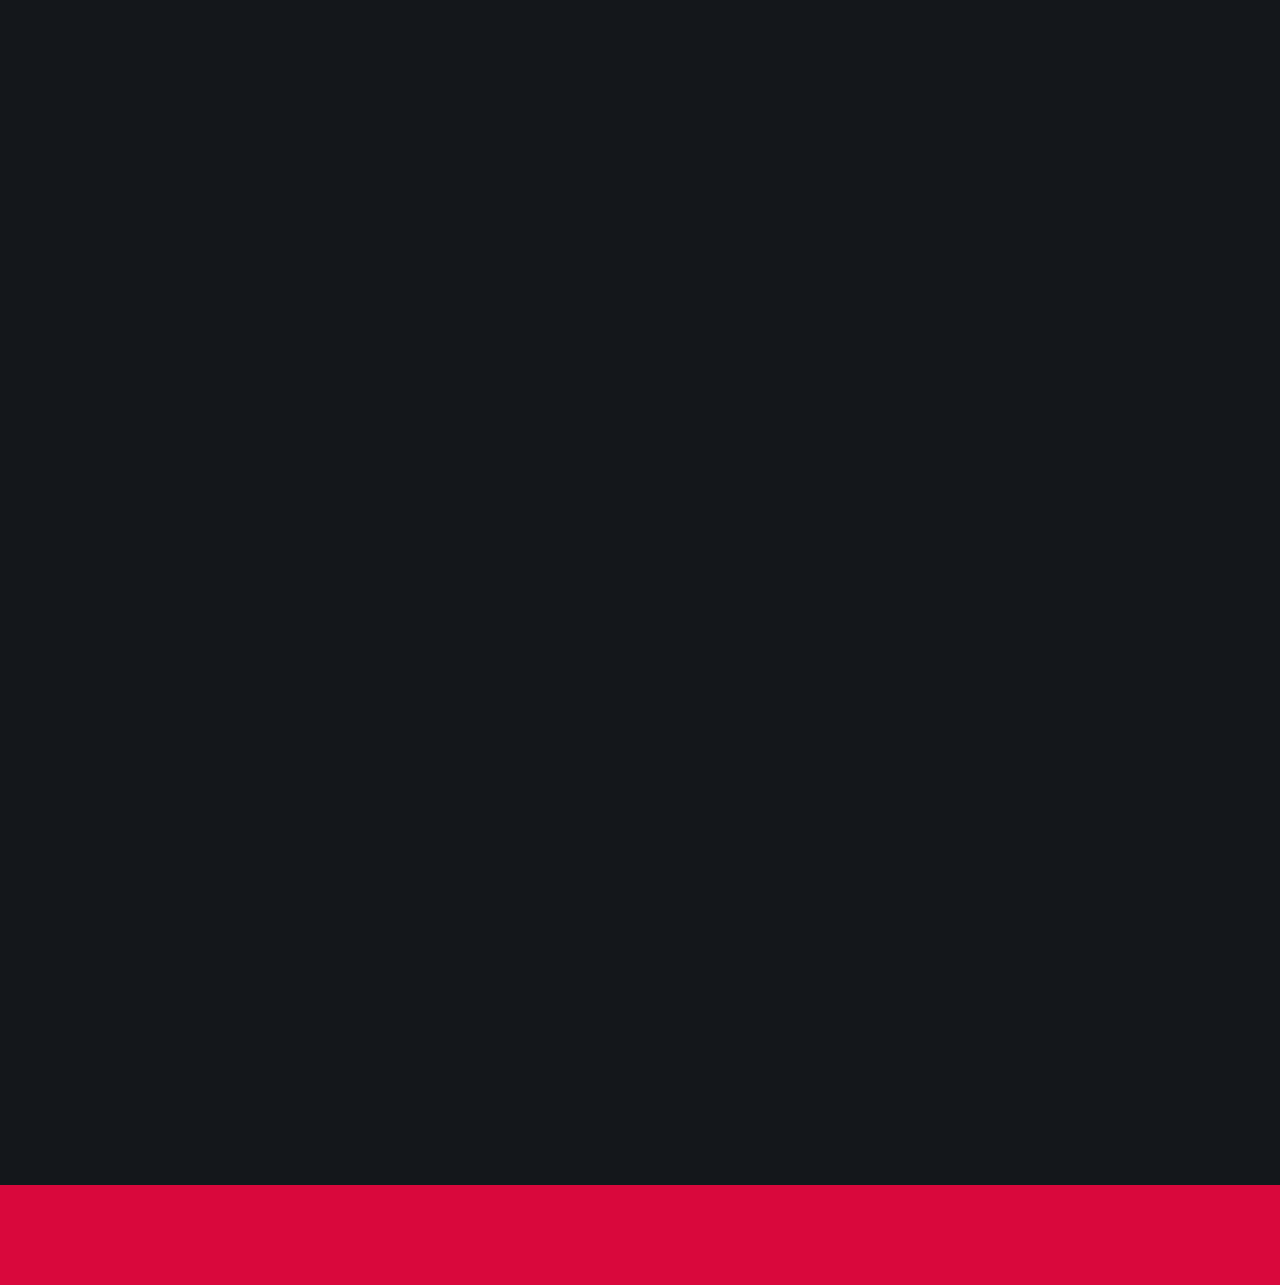
==== commit ec492294: "Push" ====
--- a/index.html
+++ b/index.html
@@ -1,174 +1,318 @@
 <!DOCTYPE html>
-<html lang="en">
-  <head>
-    <meta charset="UTF-8" />
-    <meta name="viewport" content="width=device-width, initial-scale=1.0" />
-    <meta http-equiv="X-UA-Compatible" content="ie=edge" />
-    <title>Third Eye</title>
-    <link
-      href="https://fonts.googleapis.com/css?family=Playfair+Display:700|Poppins:300,600&display=swap"
-      rel="stylesheet"
-    />
-    <link rel="stylesheet" href="style.css" />
-  </head>
-  <body>
-    <header id="header">
-      <div class="topnav">
-        <a  href="#About">About</a>
-        <div class="dropdown">
-          <a class="dropbtn">Projects
-            <i class="fa fa-caret-down"></i>
-          </a>
-          <div class="dropdown-content">
-            <a href="#">Link 1</a>
-            <a href="#">Link 2</a>
-            <a href="#">Link 3</a>
-          </div>
-        </div>
-        
-        <!-- <a href="#Projects">Projects</a> -->
-        <a class="active" href="#Home">Home</a>
-      </div>
-    </header>
-
-    <section class="banner" id="banner">
-      <div id="bannerBgAddition" class="banner-addition-bg"></div>
-      <div id="bannerBg" class="banner-bg"></div>
-      <div class="container">
+<html class="no-js" lang="en">
+<head>
+
+    <!--- basic page needs
+    ================================================== -->
+    <meta charset="utf-8">
+    <title>ThirdEye</title>
+    <meta name="description" content="">
+    <meta name="author" content="">
+
+    <!-- mobile specific metas
+    ================================================== -->
+    <meta name="viewport" content="width=device-width, initial-scale=1">
+
+    <!-- CSS
+    ================================================== -->
+    <link rel="stylesheet" href="css/styles.css">
+    <link rel="stylesheet" href="css/vendor.css">
+
+    <!-- script
+    ================================================== -->
+    <script src="js/modernizr.js"></script>
+    <script defer src="js/fontawesome/all.min.js"></script>
+
+</head>
+
+<body id="top">
+
+
+    <!-- preloader
+    ================================================== -->
+    <div id="preloader">
+        <div id="loader" class="dots-fade">
+            <div></div>
+            <div></div>
+            <div></div>
+        </div>
+    </div>
+
+
+    <!-- header
+    ================================================== -->
+    <header class="s-header">
+
+        <div class="s-header__content">
+    
+            <nav class="s-header__nav-wrap">
+                <ul class="s-header__nav">
+                    <li><a class="smoothscroll" href="#hero" title="Intro">Home</a></li>
+                    <li><a class="smoothscroll" href="#about" title="About">About</a></li>
+                    <li><a class="smoothscroll" href="#services" title="Services">Services</a></li>
+                    <li><a class="smoothscroll" href="#portfolio" title="Works">Works</a></li>
+                </ul>
+            </nav> <!-- end s-header__nav-wrap -->
+
+        </div> <!-- end header-content -->
+
+        <a class="s-header__menu-toggle" href="#0"><span>Menu</span></a>
+
+    </header> <!-- end s-header -->
+
+
+    <!-- hero
+    ================================================== -->
+    <section id="hero" class="s-hero target-section">
+
+        <div class="s-hero__bg">
+            <div class="gradient-overlay"></div>
+        </div>
+
+        <div class="row s-hero__content">
+            <div class="column">
+
+                <h1>Hello.</h1>
+                <div class="s-hero__content-about">
+
+                    <p>
+                    We are ThirdEye
+                    </p>
+    
+                </div>
+
+            </div>
+        </div>
+
+        <div class="s-hero__scroll">
+            <a href="#about" class="s-hero__scroll-link smoothscroll">
+                Scroll Down
+            </a>
+        </div>
+
+    </section> <!-- end s-hero -->
+
+
+    <!-- about
+    ================================================== -->
+    <section id="about" class="s-about">
+
+        <div class="horizontal-line"></div>
+
         <div class="row">
-          <div class="banner-inner" id="bannerInner">
-            <div class="content">
-              <div class="content-inner">
-                <h1>
-                  <div class="line">
-                    <span>ThirdEye picture</span>
-                  </div>
-                  <div class="line">
-                    <span>Project Showcase</span>
-                  </div>
+            <div class="column large-12">
+
+                <div class="section-title" data-num="01" data-aos="fade-up">
+                    <h3 class="h6">Who We Are</h3>
+                </div>
+
+            </div>
+
+            <div class="column large-6 w-900-stack s-about__intro-text">
+                <h1 class="lead" data-aos="fade-up">
+                    ThirdEye pictures is a content creation company. With the collaborative efforts of a talented team, we excel in branding, developing engaging content and launching custom strategic campaigns through digital media outlets.
+                    </h1>
+                </div>
+        </div>
+
+
+    </section> <!-- end s-about -->
+
+
+    <!-- services
+    ================================================== -->
+    <section id="services" class="s-services">
+
+        <div class="row">
+            <div class="column large-12">
+                <div class="section-title" data-num="02" data-aos="fade-up">
+                    <h3 class="h6">Our Expertise</h3>
+                </div>
+            </div>
+            <div class="column large-6 w-900-stack">
+                <h1 class="display-1" data-aos="fade-up">
+                    
                 </h1>
-                <p>
-                  Showing you what good projects look like
+            </div>
+            <div class="column large-6 w-900-stack">
+                <p class="lead" data-aos="fade-up">
+                    We make big things happen and we always to do better. We understand the science behind content creationa dngive you the best value for your money.
                 </p>
-                <div class="btn-row">
-                  <a href="/">Projects</a>
-                </div>
-                <!-- <div class="play-video">
-                  <div class="play-video cover"></div>
-                  <span>
-                    <img src="./images/play.svg" alt="play icon" />
-                    
-                  </span>
-                </div> -->
-              </div>
-            </div>
-            <div class="image">
-              <div class="image-inner">
-                <!-- <img src="[data-uri]" alt="Hand" /> -->
-                <div class="feature-banner" id="featureBanner">
-                inspirational
-                </div>
-                <div class="feature-banner green" id="featureBannerGreen">
-                fresh
-                </div>
-              </div>
-            </div>
-          </div>
-        </div>
-      </div>
-    </section>
-
-    <!-- <div class="bg-image img1"></div>
-    <div class="bg-image img2"></div>
-    <div class="bg-image img3"></div> -->
-    
-    <section id="features" class="features">
-      <div class="container">
-        <div class="row">
-          <div class="features-inner">
-            <div class="features-content">
-              <h3>We are here to provide you with the best services.</h3>
-              <p>
-              </p>
-              <div class="btn-row">
-                <a href="/"
-                  >View All Services
-                  <img src="./images/arrow-right.svg" alt="arrow right"
-                /></a>
-              </div>
-            </div>
-            <div class="features-list">
-              <ul>
-                <div class="film">
-                  <li class = "film">
-                    <img src="https://yourdigitalresource.com/wp-content/uploads/7664fd_1b11b048a3ed460e87a9d656630a32b4.gif" alt="fast delivery" />
-                    <h5>Short films</h5>
-                    <p>
-                      Check out these IMY320 short horror films
-                    </p>
-                  </li>
-                </div>
+            </div>
+        </div>
+
+        <div class="row block-large-1-2 block-tab-full s-services__services item-list">
+            <div class="column item item-service" data-aos="fade-up">
+                <span class="service-icon service-icon--product-design"></span>
+                <h3 class="item-title">Web Development</h3>
+               
+            </div>
+            <div class="column item item-service" data-aos="fade-up">
+                <span class="service-icon service-icon--branding"></span>
+                <h3 class="item-title">Software Engineering</h3>
                 
-                <div class="engineering">
-                  <li>
-                    <img src="https://thumbs.gfycat.com/RewardingUnhappyFinwhale-size_restricted.gif" alt="fast delivery" />
-                  <h5>Software engineering</h5>
-                  <p>
-                   Check out these software engineering final year coding projects 
-                  </p>
-                </li>
-                </div>
-                
-                <div class="web">
-                  <li>
-                    <img src="https://cdn.shopify.com/s/files/1/0332/1194/1003/products/webdev_6d93f67b-c307-4c1b-9024-283c35f12dfd.gif?v=1589330923" alt="fast delivery" />
-                  <h5>Web development</h5>
-                  <p>
-                    Check out our web development projects showing the cool apps we worked on 
-                  </p>
-                </li>
-                </div>
-                
-                <div class="game">
-                  <li>
-                    <img src="https://i.gifer.com/8AWq.gif" alt="fast delivery" />
-                    <h5>Gaming centre</h5>
-                    <p>
-                      Check out these IMY300 gaming projects at the following link below
-                    </p>
-                  </li>
-                </div>
-                
-                <!-- <li>
-                  <img src="./images/chat-support.svg" alt="fast delivery" />
-                  <h5>Chat Support</h5>
-                  <p>
-                    Lorem ipsum dolor sit, amet consectetur adipisicing elit.
-                    Qui dolorum rerum vero.
-                  </p>
-                </li>
-                <li>
-                  <img
-                    src="./images/fixed-payment-option.svg"
-                    alt="fast delivery"
-                  />
-                  <h5>Fixed Payment Option</h5>
-                  <p>
-                    Lorem ipsum dolor sit, amet consectetur adipisicing elit.
-                    Qui dolorum rerum vero.
-                  </p>
-                </li> -->
-              </ul>
-            </div>
-          </div>
-        </div>
-      </div>
-    </section>
-  </body>
-  <script src="https://cdnjs.cloudflare.com/ajax/libs/ScrollMagic/2.0.7/ScrollMagic.min.js"></script>
-  <script src="https://cdnjs.cloudflare.com/ajax/libs/ScrollMagic/2.0.7/plugins/animation.gsap.min.js"></script>
-  <script src="https://cdnjs.cloudflare.com/ajax/libs/ScrollMagic/2.0.7/plugins/debug.addIndicators.min.js"></script>
-  <script src="https://cdn.jsdelivr.net/npm/gsap@3.0.1/dist/gsap.min.js"></script>
-  <script type="module" defer src="index.js"></script>
-  <script src="navbar.js"></script>
-</html>
+            </div>
+            <div class="column item item-service" data-aos="fade-up">
+                <span class="service-icon service-icon--frontend"></span>
+                <h3 class="item-title">Frontend Development</h3>
+              
+            </div>
+            <div class="column item item-service" data-aos="fade-up">
+                <span class="service-icon service-icon--research"></span>
+                <h3 class="item-title">UX/I Design</h3>
+              
+            </div>
+            <div class="column item item-service" data-aos="fade-up">
+                <span class="service-icon service-icon--illustration"></span>
+                <h3 class="item-title">Game Development</h3>
+            </div>
+            <div class="column item item-service" data-aos="fade-up">
+                <span class="service-icon service-icon--ecommerce"></span>
+                <h3 class="item-title">Mobile App Development</h3>
+            </div>
+        </div>
+
+    </section> <!-- end s-services -->
+
+    <section id="portfolio" class="s-portfolio">
+
+        <div class="row s-porfolio__top">
+            <div class="column large-6 w-900-stack">
+                <div class="section-title" data-num="03" data-aos="fade-up">
+                    <h3 class="h6">Recent Works</h3>
+                </div>
+            </div>
+            <div class="column large-6 w-900-stack">
+                <h1 class="display-1" data-aos="fade-up">
+                    Showing you what good projects look like.
+                </h1>
+            </div>
+        </div> <!-- end s-portfolio__top-->
+
+        <div class="row s-portfolio__list block-large-1-2 block-tab-full collapse">
+
+            <div class="column" data-aos="fade-up">
+                <div class="folio-item">
+                    <div class="folio-item__thumb">
+                        <a class="folio-item__thumb-link" href="images/portfolio/gallery/g-red-wheel.jpg" title="The Red Wheel" data-size="1050x700">
+                            <img src="images/portfolio/red-wheel.jpg" 
+                                 srcset="images/portfolio/red-wheel.jpg 1x, images/portfolio/red-wheel@2x.jpg 2x" alt="">
+                        </a>
+                    </div>
+                    <div class="folio-item__info">
+                        <div class="folio-item__cat">Branding</div>
+                        <h4 class="folio-item__title">The Red Wheel</h4>
+                    </div>
+                    <a href="https://www.behance.net/" title="Project Link" class="folio-item__project-link">Project Link</a>
+                    <div class="folio-item__caption">
+                        <p>Vero molestiae sed aut natus excepturi. Et tempora numquam. Temporibus iusto quo.Unde dolorem corrupti neque nisi.</p>
+                    </div>
+                </div>
+            </div> <!-- end column -->
+            <div class="column" data-aos="fade-up">
+                <div class="folio-item">
+                    <div class="folio-item__thumb">
+                        <a class="folio-item__thumb-link" href="images/portfolio/gallery/g-music-life.jpg" title="Music Life" data-size="1050x700">
+                            <img src="images/portfolio/music-life.jpg" 
+                                 srcset="images/portfolio/music-life.jpg 1x, images/portfolio/music-life@2x.jpg 2x" alt="">
+                        </a>
+                    </div>
+                    <div class="folio-item__info">
+                        <div class="folio-item__cat">Frontend Design</div>
+                        <h4 class="folio-item__title">Music Life</h4>
+                    </div>
+                    <a href="https://www.behance.net/" title="Project Link" class="folio-item__project-link">Project Link</a>
+                    <div class="folio-item__caption">
+                        <p>Vero molestiae sed aut natus excepturi. Et tempora numquam. Temporibus iusto quo.Unde dolorem corrupti neque nisi.</p>
+                    </div>
+                </div>
+            </div> <!-- end column -->
+            <div class="column" data-aos="fade-up">
+                <div class="folio-item">
+                    <div class="folio-item__thumb">
+                        <a class="folio-item__thumb-link" href="images/portfolio/gallery/g-oi-logo.jpg" Title="OI Logo" data-size="1050x700">
+                            <img src="images/portfolio/oi-logo.jpg.jpg" 
+                                 srcset="images/portfolio/oi-logo.jpg 1x, images/portfolio/oi-logo@2x.jpg 2x" alt="">
+                        </a>
+                    </div>
+                    <div class="folio-item__info">
+                        <div class="folio-item__cat">Branding</div>
+                        <h4 class="folio-item__title">OI Logo</h4>
+                    </div>
+                    <a href="https://www.behance.net/" title="Project Link" class="folio-item__project-link">Project Link</a>
+                    <div class="folio-item__caption">
+                        <p>Vero molestiae sed aut natus excepturi. Et tempora numquam. Temporibus iusto quo.Unde dolorem corrupti neque nisi.</p>
+                    </div>
+                </div>
+            </div> <!-- end column -->
+            <div class="column" data-aos="fade-up">
+                <div class="folio-item">
+                    <div class="folio-item__thumb">
+                        <a class="folio-item__thumb-link" href="images/portfolio/gallery/g-corrugated-sheets.jpg" title="Corrugated Sheets" data-size="1050x700">
+                            <img src="images/portfolio/corrugated-sheets.jpg" 
+                                 srcset="images/portfolio/corrugated-sheets.jpg 1x, images/portfolio/corrugated-sheets@2x.jpg 2x" alt="">
+                        </a>
+                    </div>
+                    <div class="folio-item__info">
+                        <div class="folio-item__cat">Frontend Design</div>
+                        <h4 class="folio-item__title">Corrugated Sheets</h4>
+                    </div>
+                    <a href="https://www.behance.net/" title="Project Link" class="folio-item__project-link">Project Link</a>
+                    <div class="folio-item__caption">
+                        <p>Vero molestiae sed aut natus excepturi. Et tempora numquam. Temporibus iusto quo.Unde dolorem corrupti neque nisi.</p>
+                    </div>
+                </div>
+            </div> <!-- end column -->
+            <div class="column" data-aos="fade-up">
+                <div class="folio-item">
+                    <div class="folio-item__thumb">
+                        <a class="folio-item__thumb-link" href="images/portfolio/gallery/g-woodcraft.jpg" title="Sand Dunes" data-size="1050x700">
+                            <img src="images/portfolio/woodcraft.jpg" 
+                                 srcset="images/portfolio/woodcraft.jpg 1x, images/portfolio/woodcraft@2x.jpg 2x" alt="">
+                        </a>
+                    </div>
+                    <div class="folio-item__info">
+                        <div class="folio-item__cat">Frontend Design</div>
+                        <h4 class="folio-item__title">Wooocraft</h4>
+                    </div>
+                    <a href="https://www.behance.net/" title="Project Link" class="folio-item__project-link">
+                        Project Link
+                    </a>
+                    <div class="folio-item__caption">
+                        <p>Vero molestiae sed aut natus excepturi. Et tempora numquam. Temporibus iusto quo.Unde dolorem corrupti neque nisi.</p>
+                    </div>
+                </div>
+            </div> <!-- end column -->
+            <div class="column" data-aos="fade-up">
+                <div class="folio-item">
+                    <div class="folio-item__thumb">
+                        <a class="folio-item__thumb-link" href="images/portfolio/gallery/g-lamp.jpg" title="The Lamp" data-size="1050x700">
+                            <img src="images/portfolio/lamp.jpg" 
+                                 srcset="images/portfolio/lamp.jpg 1x, images/portfolio/lamp@2x.jpg 2x" alt="">
+                        </a>
+                    </div>
+                    <div class="folio-item__info">
+                        <div class="folio-item__cat">Frontend Design</div>
+                        <h4 class="folio-item__title">The Lamp</h4>
+                    </div>
+                    <a href="https://www.behance.net/" title="Project Link" class="folio-item__project-link">Project Link</a>
+                    <div class="folio-item__caption">
+                        <p>Vero molestiae sed aut natus excepturi. Et tempora numquam. Temporibus iusto quo.Unde dolorem corrupti neque nisi.</p>
+                    </div>
+                </div>
+            </div> <!-- end column -->
+
+        </div> <!-- folio-list -->
+
+    </section> <!-- end s-portfolio -->
+
+
+    <!-- Java Script
+    ================================================== -->
+    <script src="js/jquery-3.2.1.min.js"></script>
+    <script src="js/plugins.js"></script>
+    <script src="js/main.js"></script>
+
+</body>
+
+</html>--- a/css/styles.css
+++ b/css/styles.css
@@ -0,0 +1,4969 @@
+/* =================================================================== 
+ * Flare Main Stylesheet
+ * Template Ver. 1.0.0
+ * 03-19-2020
+ * ------------------------------------------------------------------
+ *
+ * TOC:
+ * # settings and variables
+ *      ## fonts
+ *      ## colors
+ *      ## vertical spacing and typescale
+ *      ## grid variables
+ * # normalize
+ * # basic/base setup styles
+ *      ## media
+ *      ## typography resets
+ *      ## links
+ *      ## inputs
+ * # Grid v3.0.0
+ *      ## medium screen devices
+ *      ## tablets
+ *      ## mobile devices
+ *      ## small mobile devices <= 400px
+ * # block grids
+ *      ## block grids - medium screen devices
+ *      ## block grids - tablets
+ *      ## block grids - mobile devices
+ *      ## block grids - small mobile devices <= 400px
+ * # MISC
+ * # custom grid, block grid STACK breakpoints 
+ * # base style overrides
+ *      ## links
+ * # typography & general theme styles
+ *      ## lists
+ *      ## responsive video container
+ *      ## floated image
+ *      ## tables
+ *      ## spacing
+ * # preloader
+ * # forms 
+ *      ## style placeholder text
+ *      ## change autocomplete styles in Chrome
+ * # buttons
+ * # additional components
+ *      ## additional typo styles
+ *      ## skillbars
+ *      ## alert box
+ * # common and reusable styles
+ *      ## item list 
+ *      ## slick slider 
+ * # site header
+ *      ## header logo
+ *      ## main navigation
+ *      ## mobile menu toggle
+ *      ## header contact button
+ * # hero
+ *      ## hero content
+ *      ## hero video
+ *      ## hero scroll
+ *      ## animate intro content
+ *      ## animations
+ * # about
+ *      ## about photo
+ *      ## about process
+ * # services
+ * # portfolio
+ *      ## portfolio list
+ * # clients
+ *      ## clients slider
+ *      ## testimonials
+ * # contact
+ * # footer
+ *      ## footer block
+ *      ## footer list
+ *      ## copyright
+ *      ## go top
+ *
+ * ------------------------------------------------------------------ */
+
+
+
+/* ===================================================================
+ * # settings and variables
+ *
+ * ------------------------------------------------------------------- */
+
+/* ------------------------------------------------------------------- 
+ * ## fonts
+ * ------------------------------------------------------------------- */
+
+@import url("https://fonts.googleapis.com/css?family=Montserrat:300,300i,400,400i,500,500i,600,600i,700,700i|Nunito+Sans:300,300i,400,400i,600,600i,700,700i&display=swap");
+
+:root {
+    --font-1: "Nunito Sans", sans-serif;
+    --font-2: "Montserrat", sans-serif;
+
+    /* monospace
+     */
+    --font-mono: Consolas, "Andale Mono", Courier, "Courier New", monospace;
+}
+
+
+/* ------------------------------------------------------------------- 
+ * ## colors
+ * ------------------------------------------------------------------- */
+:root {
+
+    /* color-1(#d9083c)
+     * color-2(#eb5e55)
+     * color-3(#f2d0a4)
+     */
+    --color-1: hsla(345, 93%, 44%, 1);
+    --color-2: hsla(4, 79%, 63%, 1);
+    --color-3: hsla(34, 75%, 80%, 1);
+
+    /* theme color variations
+     */
+    --color-1-lighter: hsla(345, 93%, 64%, 1);
+    --color-1-light  : hsla(345, 93%, 54%, 1);
+    --color-1-dark   : hsla(345, 93%, 34%, 1);
+    --color-1-darker : hsla(345, 93%, 24%, 1);
+    --color-2-lighter: hsla(4, 79%, 83%, 1);
+    --color-2-light  : hsla(4, 79%, 73%, 1);
+    --color-2-dark   : hsla(4, 79%, 53%, 1);
+    --color-2-darker : hsla(4, 79%, 43%, 1);
+
+    /* feedback colors
+     * color-error(#ffd1d2), color-success(#c8e675), 
+     * color-info(#d7ecfb), color-notice(#fff099)
+     */
+    --color-error          : hsla(359, 100%, 91%, 1);
+    --color-success        : hsla(76, 69%, 68%, 1);
+    --color-info           : hsla(205, 82%, 91%, 1);
+    --color-notice         : hsla(51, 100%, 80%, 1);
+    --color-error-content  : hsla(359, 50%, 50%, 1);
+    --color-success-content: hsla(76, 29%, 28%, 1);
+    --color-info-content   : hsla(205, 32%, 31%, 1);
+    --color-notice-content : hsla(51, 30%, 30%, 1);
+
+    /* shades 
+     * generated using 
+     * Tint & Shade Generator 
+     * (https://maketintsandshades.com/)
+     */
+    --color-black  : #000000;
+    --color-gray-19: #0b0b0c;
+    --color-gray-18: #161719;
+    --color-gray-17: #202225;
+    --color-gray-16: #2b2e32;
+    --color-gray-15: #363a3f;
+    --color-gray-14: #41454b;
+    --color-gray-13: #4c5158;
+    --color-gray-12: #565c64;
+    --color-gray-11: #616871;
+    --color-gray-10: #6c737d;
+    --color-gray-9 : #7b818a;
+    --color-gray-8 : #898f97;
+    --color-gray-7 : #989da4;
+    --color-gray-6 : #a7abb1;
+    --color-gray-5 : #b6b9be;
+    --color-gray-4 : #c4c7cb;
+    --color-gray-3 : #d3d5d8;
+    --color-gray-2 : #e2e3e5;
+    --color-gray-1 : #f0f1f2;
+    --color-white  : #ffffff;
+
+    /* text
+     */
+    --color-text       : var(--color-gray-10);
+    --color-text-dark  : var(--color-white);
+    --color-text-light : var(--color-gray-12);
+    --color-placeholder: var(--color-gray-11);
+
+    /* buttons
+     */
+    --color-btn                   : var(--color-gray-15);
+    --color-btn-text              : var(--color-white);
+    --color-btn-hover             : var(--color-white);
+    --color-btn-hover-text        : var(--color-black);
+    --color-btn-primary           : var(--color-1);
+    --color-btn-primary-text      : var(--color-white);
+    --color-btn-primary-hover     : var(--color-white);
+    --color-btn-primary-hover-text: var(--color-black);
+    --color-btn-stroke            : var(--color-white);
+    --color-btn-stroke-text       : var(--color-white);
+    --color-btn-stroke-hover      : var(--color-white);
+    --color-btn-stroke-hover-text : var(--color-black);
+
+    /* others
+     */
+    --color-body  : var(--color-1);
+    --color-bg    : #14171B;
+    --color-border: var(--color-gray-17);
+}
+
+
+/* ------------------------------------------------------------------- 
+ * ## vertical spacing and typescale
+ * ------------------------------------------------------------------- */
+:root {
+
+    /* spacing
+     * base font size: 18px 
+     * vertical space unit : 32px
+     */
+    --base-size     : 62.5%;
+    --base-font-size: 1.8rem;
+    --space         : 3.2rem;
+
+    /* vertical spacing 
+     */
+    --vspace-0_25: calc(0.25 * var(--space));
+    --vspace-0_5 : calc(0.5 * var(--space));
+    --vspace-0_75: calc(0.75 * var(--space));
+    --vspace-1   : calc(var(--space));
+    --vspace-1_25: calc(1.25 * var(--space));
+    --vspace-1_5 : calc(1.5 * var(--space));
+    --vspace-1_75: calc(1.75 * var(--space));
+    --vspace-2   : calc(2 * var(--space));
+    --vspace-2_5 : calc(2.5 * var(--space));
+    --vspace-3   : calc(3 * var(--space));
+    --vspace-3_5 : calc(3.5 * var(--space));
+    --vspace-4   : calc(4 * var(--space));
+
+    /* type scale
+     * ratio 1:2 | base: 18px
+     * -------------------------------------------------------
+     *
+     * --text-display-3 = (77.40px)
+     * --text-display-2 = (64.50px)
+     * --text-display-1 = (53.75px)
+     * --text-xxxl      = (44.79px)
+     * --text-xxl       = (37.32px)
+     * --text-xl        = (31.10px)
+     * --text-lg        = (25.92px)
+     * --text-md        = (21.60px)
+     * --text-size      = (18.00px) BASE
+     * --text-sm        = (15.00px)
+     * --text-xs        = (12.50px)
+     *
+     * -------------------------------------------------------
+     */
+    --text-scale-ratio: 1.2;
+    --text-size       : var(--base-font-size);
+    --text-xs         : calc((var(--text-size) / var(--text-scale-ratio)) / var(--text-scale-ratio));
+    --text-sm         : calc(var(--text-xs) * var(--text-scale-ratio));
+    --text-md         : calc(var(--text-sm) * var(--text-scale-ratio) * var(--text-scale-ratio));
+    --text-lg         : calc(var(--text-md) * var(--text-scale-ratio));
+    --text-xl         : calc(var(--text-lg) * var(--text-scale-ratio));
+    --text-xxl        : calc(var(--text-xl) * var(--text-scale-ratio));
+    --text-xxxl       : calc(var(--text-xxl) * var(--text-scale-ratio));
+    --text-display-1  : calc(var(--text-xxxl) * var(--text-scale-ratio));
+    --text-display-2  : calc(var(--text-display-1) * var(--text-scale-ratio));
+    --text-display-3  : calc(var(--text-display-2) * var(--text-scale-ratio));
+
+    /* default button height
+     */
+    --vspace-btn: var(--vspace-2);
+}
+
+/* on mobile devices below 480px
+ */
+@media screen and (max-width: 480px) {
+    :root {
+        --base-font-size: 1.6rem;
+        --space         : 2.8rem;
+    }
+}
+
+
+/* ------------------------------------------------------------------- 
+ * ## grid variables
+ * ------------------------------------------------------------------- */
+:root {
+
+    /* widths for rows and containers
+     */
+    --width-full    : 100%;
+    --width-max     : 1200px;
+    --width-wide    : 1400px;
+    --width-wider   : 1600px;
+    --width-widest  : 1800px;
+    --width-narrow  : 1000px;
+    --width-narrower: 900px;
+    --width-grid-max: var(--width-max);
+
+    /* gutters
+     */
+    --gutter-lg : 2rem;
+    --gutter-md : 1.6rem;
+    --gutter-mob: 1rem;
+}
+
+
+
+/* ==========================================================================
+ * # normalize
+ * normalize.css v8.0.1 | MIT License |
+ * github.com/necolas/normalize.css
+ *
+ * -------------------------------------------------------------------------- */
+
+/* ------------------------------------------------------------------- 
+ * ## document
+ * ------------------------------------------------------------------- */
+
+/* 1. Correct the line height in all browsers.
+ * 2. Prevent adjustments of font size after orientation changes in iOS.*/
+
+html {
+    line-height: 1.15;
+    /* 1 */
+    -webkit-text-size-adjust: 100%;
+    /* 2 */
+}
+
+/* ------------------------------------------------------------------- 
+ * ## sections
+ * ------------------------------------------------------------------- */
+
+/* Remove the margin in all browsers. */
+
+body {
+    margin: 0;
+}
+
+/* Render the `main` element consistently in IE. */
+
+main {
+    display: block;
+}
+
+/* Correct the font size and margin on `h1` elements within `section` and
+ * `article` contexts in Chrome, Firefox, and Safari. */
+
+h1 {
+    font-size: 2em;
+    margin: 0.67em 0;
+}
+
+/* ------------------------------------------------------------------- 
+ * ## grouping
+ * ------------------------------------------------------------------- */
+
+/* 1. Add the correct box sizing in Firefox.
+ * 2. Show the overflow in Edge and IE. */
+
+hr {
+    -webkit-box-sizing: content-box;
+    box-sizing: content-box;
+    /* 1 */
+    height: 0;
+    /* 1 */
+    overflow: visible;
+    /* 2 */
+}
+
+/* 1. Correct the inheritance and scaling of font size in all browsers.
+ * 2. Correct the odd `em` font sizing in all browsers. */
+
+pre {
+    font-family: monospace, monospace;
+    /* 1 */
+    font-size: 1em;
+    /* 2 */
+}
+
+/* ------------------------------------------------------------------- 
+ * ## text-level semantics
+ * ------------------------------------------------------------------- */
+
+/* Remove the gray background on active links in IE 10. */
+
+a {
+    background-color: transparent;
+}
+
+/* 1. Remove the bottom border in Chrome 57-
+ * 2. Add the correct text decoration in Chrome, Edge, IE, Opera, and Safari. */
+
+abbr[title] {
+    border-bottom: none;
+    /* 1 */
+    text-decoration: underline;
+    /* 2 */
+    -webkit-text-decoration: underline dotted;
+    text-decoration: underline dotted;
+    /* 2 */
+}
+
+/* Add the correct font weight in Chrome, Edge, and Safari. */
+
+b, strong {
+    font-weight: bolder;
+}
+
+/* 1. Correct the inheritance and scaling of font size in all browsers.
+ * 2. Correct the odd `em` font sizing in all browsers. */
+
+code, kbd, samp {
+    font-family: monospace, monospace;
+    /* 1 */
+    font-size: 1em;
+    /* 2 */
+}
+
+/* Add the correct font size in all browsers. */
+
+small {
+    font-size: 80%;
+}
+
+/* Prevent `sub` and `sup` elements from affecting the line height in
+ * all browsers. */
+
+sub, sup {
+    font-size: 75%;
+    line-height: 0;
+    position: relative;
+    vertical-align: baseline;
+}
+
+sub {
+    bottom: -0.25em;
+}
+
+sup {
+    top: -0.5em;
+}
+
+/* ------------------------------------------------------------------- 
+ * ## embedded content
+ * ------------------------------------------------------------------- */
+
+/* Remove the border on images inside links in IE 10. */
+
+img {
+    border-style: none;
+}
+
+/* ------------------------------------------------------------------- 
+ * ## forms
+ * ------------------------------------------------------------------- */
+
+/* 1. Change the font styles in all browsers.
+ * 2. Remove the margin in Firefox and Safari. */
+
+button, input, optgroup, select, textarea {
+    font-family: inherit;
+    /* 1 */
+    font-size: 100%;
+    /* 1 */
+    line-height: 1.15;
+    /* 1 */
+    margin: 0;
+    /* 2 */
+}
+
+/* Show the overflow in IE.
+ * 1. Show the overflow in Edge. */
+
+button, input {
+    /* 1 */
+    overflow: visible;
+}
+
+/* Remove the inheritance of text transform in Edge, Firefox, and IE.
+ * 1. Remove the inheritance of text transform in Firefox. */
+
+button, select {
+    /* 1 */
+    text-transform: none;
+}
+
+/* Correct the inability to style clickable types in iOS and Safari. */
+
+button, [type="button"], [type="reset"], [type="submit"] {
+    -webkit-appearance: button;
+}
+
+/* Remove the inner border and padding in Firefox. */
+
+button::-moz-focus-inner, [type="button"]::-moz-focus-inner, [type="reset"]::-moz-focus-inner, [type="submit"]::-moz-focus-inner {
+    border-style: none;
+    padding: 0;
+}
+
+/* Restore the focus styles unset by the previous rule. */
+
+button:-moz-focusring, [type="button"]:-moz-focusring, [type="reset"]:-moz-focusring, [type="submit"]:-moz-focusring {
+    outline: 1px dotted ButtonText;
+}
+
+/* Correct the padding in Firefox. */
+
+fieldset {
+    padding: 0.35em 0.75em 0.625em;
+}
+
+/* 1. Correct the text wrapping in Edge and IE.
+ * 2. Correct the color inheritance from `fieldset` elements in IE.
+ * 3. Remove the padding so developers are not caught out when they zero out
+ *    `fieldset` elements in all browsers. */
+
+legend {
+    -webkit-box-sizing: border-box;
+    box-sizing: border-box;
+    /* 1 */
+    color: inherit;
+    /* 2 */
+    display: table;
+    /* 1 */
+    max-width: 100%;
+    /* 1 */
+    padding: 0;
+    /* 3 */
+    white-space: normal;
+    /* 1 */
+}
+
+/* Add the correct vertical alignment in Chrome, Firefox, and Opera. */
+
+progress {
+    vertical-align: baseline;
+}
+
+/* Remove the default vertical scrollbar in IE 10+. */
+
+textarea {
+    overflow: auto;
+}
+
+/* 1. Add the correct box sizing in IE 10.
+ * 2. Remove the padding in IE 10. */
+
+[type="checkbox"], [type="radio"] {
+    -webkit-box-sizing: border-box;
+    box-sizing: border-box;
+    /* 1 */
+    padding: 0;
+    /* 2 */
+}
+
+/* Correct the cursor style of increment and decrement buttons in Chrome. */
+
+[type="number"]::-webkit-inner-spin-button, [type="number"]::-webkit-outer-spin-button {
+    height: auto;
+}
+
+/* 1. Correct the odd appearance in Chrome and Safari.
+ * 2. Correct the outline style in Safari. */
+
+[type="search"] {
+    -webkit-appearance: textfield;
+    /* 1 */
+    outline-offset: -2px;
+    /* 2 */
+}
+
+/* Remove the inner padding in Chrome and Safari on macOS. */
+
+[type="search"]::-webkit-search-decoration {
+    -webkit-appearance: none;
+}
+
+/* 1. Correct the inability to style clickable types in iOS and Safari.
+ * 2. Change font properties to `inherit` in Safari. */
+
+::-webkit-file-upload-button {
+    -webkit-appearance: button;
+    /* 1 */
+    font: inherit;
+    /* 2 */
+}
+
+/* ------------------------------------------------------------------- 
+ * ## interactive
+ * ------------------------------------------------------------------- */
+
+/* Add the correct display in Edge, IE 10+, and Firefox. */
+
+details {
+    display: block;
+}
+
+/* Add the correct display in all browsers. */
+
+summary {
+    display: list-item;
+}
+
+/* ------------------------------------------------------------------- 
+ * ## misc
+ * ------------------------------------------------------------------- */
+
+/* Add the correct display in IE 10+. */
+
+template {
+    display: none;
+}
+
+/* Add the correct display in IE 10. */
+
+[hidden] {
+    display: none;
+}
+
+
+
+/* ===================================================================
+ * # basic/base setup styles
+ *
+ * ------------------------------------------------------------------- */
+html {
+    font-size: 62.5%;
+    -webkit-box-sizing: border-box;
+    box-sizing: border-box;
+}
+
+*, *::before, *::after {
+    -webkit-box-sizing: inherit;
+    box-sizing: inherit;
+}
+
+body {
+    font-weight: normal;
+    line-height: 1;
+    word-wrap: break-word;
+    -moz-font-smoothing: grayscale;
+    -moz-osx-font-smoothing: grayscale;
+    -webkit-font-smoothing: antialiased;
+    -webkit-overflow-scrolling: touch;
+    -webkit-text-size-adjust: none;
+}
+
+
+/* ------------------------------------------------------------------- 
+ * ## media
+ * ------------------------------------------------------------------- */
+svg, img, video embed, iframe, object {
+    max-width: 100%;
+    height: auto;
+}
+
+
+/* ------------------------------------------------------------------- 
+ * ## typography resets
+ * ------------------------------------------------------------------- */
+div, dl, dt, dd, ul, ol, li, h1, h2, h3, h4, h5, h6, pre, form, p, blockquote, th, td {
+    margin: 0;
+    padding: 0;
+}
+
+p {
+    font-size: inherit;
+    text-rendering: optimizeLegibility;
+}
+
+em, i {
+    font-style: italic;
+    line-height: inherit;
+}
+
+strong, b {
+    font-weight: bold;
+    line-height: inherit;
+}
+
+small {
+    font-size: 60%;
+    line-height: inherit;
+}
+
+ol, ul {
+    list-style: none;
+}
+
+li {
+    display: block;
+}
+
+
+/* ------------------------------------------------------------------- 
+ * ## links
+ * ------------------------------------------------------------------- */
+a {
+    text-decoration: none;
+    line-height: inherit;
+}
+
+a img {
+    border: none;
+}
+
+
+/* ------------------------------------------------------------------- 
+ * ## inputs
+ * ------------------------------------------------------------------- */
+fieldset {
+    margin: 0;
+    padding: 0;
+}
+
+input[type="email"], 
+input[type="number"], 
+input[type="search"], 
+input[type="text"], 
+input[type="tel"], 
+input[type="url"], 
+input[type="password"], 
+textarea {
+    -webkit-appearance: none;
+    -moz-appearance: none;
+    appearance: none;
+}
+
+
+
+/* ===================================================================
+ * # Grid v3.0.0
+ *
+ *   -----------------------------------------------------------------
+ * - Grid breakpoints are based on MAXIMUM WIDTH media queries, 
+ *   meaning they apply to that one breakpoint and ALL THOSE BELOW IT.
+ * - Grid columns without a specified width will automatically layout 
+ *   as equal width columns.
+ * ------------------------------------------------------------------- */
+
+/* rows
+ * ------------------------------------- */
+.row {
+    width: 92%;
+    max-width: var(--width-grid-max);
+    margin: 0 auto;
+    display: -ms-flexbox;
+    display: -webkit-box;
+    display: flex;
+    -ms-flex-flow: row wrap;
+    -webkit-box-orient: horizontal;
+    -webkit-box-direction: normal;
+    flex-flow: row wrap;
+}
+
+.row .row {
+    width: auto;
+    max-width: none;
+    margin-left: calc(var(--gutter-lg) * -1);
+    margin-right: calc(var(--gutter-lg) * -1);
+}
+
+/* columns
+ * -------------------------------------- */
+.column {
+    -ms-flex: 1 1 0%;
+    -webkit-box-flex: 1;
+    flex: 1 1 0%;
+    padding: 0 var(--gutter-lg);
+}
+
+.collapse>.column, .column.collapse {
+    padding: 0;
+}
+
+/* flex row containers utility classes
+ */
+.row.row-wrap {
+    -ms-flex-wrap: wrap;
+    flex-wrap: wrap;
+}
+
+.row.row-nowrap {
+    -ms-flex-wrap: none;
+    flex-wrap: nowrap;
+}
+
+.row.row-y-top {
+    -ms-flex-align: start;
+    -webkit-box-align: start;
+    align-items: flex-start;
+}
+
+.row.row-y-bottom {
+    -ms-flex-align: end;
+    -webkit-box-align: end;
+    align-items: flex-end;
+}
+
+.row.row-y-center {
+    -ms-flex-align: center;
+    -webkit-box-align: center;
+    align-items: center;
+}
+
+.row.row-stretch {
+    -ms-flex-align: stretch;
+    -webkit-box-align: stretch;
+    align-items: stretch;
+}
+
+.row.row-baseline {
+    -ms-flex-align: baseline;
+    -webkit-box-align: baseline;
+    align-items: baseline;
+}
+
+.row.row-x-left {
+    -ms-flex-pack: start;
+    -webkit-box-pack: start;
+    justify-content: flex-start;
+}
+
+.row.row-x-right {
+    -ms-flex-pack: end;
+    -webkit-box-pack: end;
+    justify-content: flex-end;
+}
+
+.row.row-x-center {
+    -ms-flex-pack: center;
+    -webkit-box-pack: center;
+    justify-content: center;
+}
+
+/* flex item utility alignment classes
+ */
+.align-center {
+    margin: auto;
+    -webkit-align-self: center;
+    -ms-flex-item-align: center;
+    -ms-grid-row-align: center;
+    align-self: center;
+}
+
+.align-left {
+    margin-right: auto;
+    -webkit-align-self: center;
+    -ms-flex-item-align: center;
+    -ms-grid-row-align: center;
+    align-self: center;
+}
+
+.align-right {
+    margin-left: auto;
+    -webkit-align-self: center;
+    -ms-flex-item-align: center;
+    -ms-grid-row-align: center;
+    align-self: center;
+}
+
+.align-x-center {
+    margin-right: auto;
+    margin-left: auto;
+}
+
+.align-x-left {
+    margin-right: auto;
+}
+
+.align-x-right {
+    margin-left: auto;
+}
+
+.align-y-center {
+    -webkit-align-self: center;
+    -ms-flex-item-align: center;
+    -ms-grid-row-align: center;
+    align-self: center;
+}
+
+.align-y-top {
+    -webkit-align-self: flex-start;
+    -ms-flex-item-align: start;
+    align-self: flex-start;
+}
+
+.align-y-bottom {
+    -webkit-align-self: flex-end;
+    -ms-flex-item-align: end;
+    align-self: flex-end;
+}
+
+/* large screen column widths 
+ */
+.large-1 {
+    -ms-flex: 0 0 8.33333%;
+    -webkit-box-flex: 0;
+    flex: 0 0 8.33333%;
+    max-width: 8.33333%;
+}
+
+.large-2 {
+    -ms-flex: 0 0 16.66667%;
+    -webkit-box-flex: 0;
+    flex: 0 0 16.66667%;
+    max-width: 16.66667%;
+}
+
+.large-3 {
+    -ms-flex: 0 0 25%;
+    -webkit-box-flex: 0;
+    flex: 0 0 25%;
+    max-width: 25%;
+}
+
+.large-4 {
+    -ms-flex: 0 0 33.33333%;
+    -webkit-box-flex: 0;
+    flex: 0 0 33.33333%;
+    max-width: 33.33333%;
+}
+
+.large-5 {
+    -ms-flex: 0 0 41.66667%;
+    -webkit-box-flex: 0;
+    flex: 0 0 41.66667%;
+    max-width: 41.66667%;
+}
+
+.large-6 {
+    -ms-flex: 0 0 50%;
+    -webkit-box-flex: 0;
+    flex: 0 0 50%;
+    max-width: 50%;
+}
+
+.large-7 {
+    -ms-flex: 0 0 58.33333%;
+    -webkit-box-flex: 0;
+    flex: 0 0 58.33333%;
+    max-width: 58.33333%;
+}
+
+.large-8 {
+    -ms-flex: 0 0 66.66667%;
+    -webkit-box-flex: 0;
+    flex: 0 0 66.66667%;
+    max-width: 66.66667%;
+}
+
+.large-9 {
+    -ms-flex: 0 0 75%;
+    -webkit-box-flex: 0;
+    flex: 0 0 75%;
+    max-width: 75%;
+}
+
+.large-10 {
+    -ms-flex: 0 0 83.33333%;
+    -webkit-box-flex: 0;
+    flex: 0 0 83.33333%;
+    max-width: 83.33333%;
+}
+
+.large-11 {
+    -ms-flex: 0 0 91.66667%;
+    -webkit-box-flex: 0;
+    flex: 0 0 91.66667%;
+    max-width: 91.66667%;
+}
+
+.large-12 {
+    -ms-flex: 0 0 100%;
+    -webkit-box-flex: 0;
+    flex: 0 0 100%;
+    max-width: 100%;
+}
+
+
+/* ------------------------------------------------------------------- 
+ * ## medium screen devices
+ * ------------------------------------------------------------------- */
+@media screen and (max-width: 1200px) {
+    .row .row {
+        margin-left: calc(var(--gutter-md) * -1);
+        margin-right: calc(var(--gutter-md) * -1);
+    }
+    .column {
+        padding: 0 var(--gutter-md);
+    }
+    .medium-1 {
+        -ms-flex: 0 0 8.33333%;
+        -webkit-box-flex: 0;
+        flex: 0 0 8.33333%;
+        max-width: 8.33333%;
+    }
+    .medium-2 {
+        -ms-flex: 0 0 16.66667%;
+        -webkit-box-flex: 0;
+        flex: 0 0 16.66667%;
+        max-width: 16.66667%;
+    }
+    .medium-3 {
+        -ms-flex: 0 0 25%;
+        -webkit-box-flex: 0;
+        flex: 0 0 25%;
+        max-width: 25%;
+    }
+    .medium-4 {
+        -ms-flex: 0 0 33.33333%;
+        -webkit-box-flex: 0;
+        flex: 0 0 33.33333%;
+        max-width: 33.33333%;
+    }
+    .medium-5 {
+        -ms-flex: 0 0 41.66667%;
+        -webkit-box-flex: 0;
+        flex: 0 0 41.66667%;
+        max-width: 41.66667%;
+    }
+    .medium-6 {
+        -ms-flex: 0 0 50%;
+        -webkit-box-flex: 0;
+        flex: 0 0 50%;
+        max-width: 50%;
+    }
+    .medium-7 {
+        -ms-flex: 0 0 58.33333%;
+        -webkit-box-flex: 0;
+        flex: 0 0 58.33333%;
+        max-width: 58.33333%;
+    }
+    .medium-8 {
+        -ms-flex: 0 0 66.66667%;
+        -webkit-box-flex: 0;
+        flex: 0 0 66.66667%;
+        max-width: 66.66667%;
+    }
+    .medium-9 {
+        -ms-flex: 0 0 75%;
+        -webkit-box-flex: 0;
+        flex: 0 0 75%;
+        max-width: 75%;
+    }
+    .medium-10 {
+        -ms-flex: 0 0 83.33333%;
+        -webkit-box-flex: 0;
+        flex: 0 0 83.33333%;
+        max-width: 83.33333%;
+    }
+    .medium-11 {
+        -ms-flex: 0 0 91.66667%;
+        -webkit-box-flex: 0;
+        flex: 0 0 91.66667%;
+        max-width: 91.66667%;
+    }
+    .medium-12 {
+        -ms-flex: 0 0 100%;
+        -webkit-box-flex: 0;
+        flex: 0 0 100%;
+        max-width: 100%;
+    }
+}
+
+
+/* ------------------------------------------------------------------- 
+ * ## tablets
+ * ------------------------------------------------------------------- */
+@media screen and (max-width: 800px) {
+    .row {
+        width: 90%;
+    }
+    .tab-1 {
+        -ms-flex: 0 0 8.33333%;
+        -webkit-box-flex: 0;
+        flex: 0 0 8.33333%;
+        max-width: 8.33333%;
+    }
+    .tab-2 {
+        -ms-flex: 0 0 16.66667%;
+        -webkit-box-flex: 0;
+        flex: 0 0 16.66667%;
+        max-width: 16.66667%;
+    }
+    .tab-3 {
+        -ms-flex: 0 0 25%;
+        -webkit-box-flex: 0;
+        flex: 0 0 25%;
+        max-width: 25%;
+    }
+    .tab-4 {
+        -ms-flex: 0 0 33.33333%;
+        -webkit-box-flex: 0;
+        flex: 0 0 33.33333%;
+        max-width: 33.33333%;
+    }
+    .tab-5 {
+        -ms-flex: 0 0 41.66667%;
+        -webkit-box-flex: 0;
+        flex: 0 0 41.66667%;
+        max-width: 41.66667%;
+    }
+    .tab-6 {
+        -ms-flex: 0 0 50%;
+        -webkit-box-flex: 0;
+        flex: 0 0 50%;
+        max-width: 50%;
+    }
+    .tab-7 {
+        -ms-flex: 0 0 58.33333%;
+        -webkit-box-flex: 0;
+        flex: 0 0 58.33333%;
+        max-width: 58.33333%;
+    }
+    .tab-8 {
+        -ms-flex: 0 0 66.66667%;
+        -webkit-box-flex: 0;
+        flex: 0 0 66.66667%;
+        max-width: 66.66667%;
+    }
+    .tab-9 {
+        -ms-flex: 0 0 75%;
+        -webkit-box-flex: 0;
+        flex: 0 0 75%;
+        max-width: 75%;
+    }
+    .tab-10 {
+        -ms-flex: 0 0 83.33333%;
+        -webkit-box-flex: 0;
+        flex: 0 0 83.33333%;
+        max-width: 83.33333%;
+    }
+    .tab-11 {
+        -ms-flex: 0 0 91.66667%;
+        -webkit-box-flex: 0;
+        flex: 0 0 91.66667%;
+        max-width: 91.66667%;
+    }
+    .tab-12 {
+        -ms-flex: 0 0 100%;
+        -webkit-box-flex: 0;
+        flex: 0 0 100%;
+        max-width: 100%;
+    }
+    .hide-on-tablet {
+        display: none;
+    }
+}
+
+
+/* ------------------------------------------------------------------- 
+ * ## mobile devices
+ * ------------------------------------------------------------------- */
+@media screen and (max-width: 600px) {
+    .row {
+        width: 100%;
+        padding-left: 6vw;
+        padding-right: 6vw;
+    }
+    .row .row {
+        margin-left: calc(var(--gutter-mob) * -1);
+        margin-right: calc(var(--gutter-mob) * -1);
+        padding-left: 0;
+        padding-right: 0;
+    }
+    .column {
+        padding: 0 var(--gutter-mob);
+    }
+    .mob-1 {
+        -ms-flex: 0 0 8.33333%;
+        -webkit-box-flex: 0;
+        flex: 0 0 8.33333%;
+        max-width: 8.33333%;
+    }
+    .mob-2 {
+        -ms-flex: 0 0 16.66667%;
+        -webkit-box-flex: 0;
+        flex: 0 0 16.66667%;
+        max-width: 16.66667%;
+    }
+    .mob-3 {
+        -ms-flex: 0 0 25%;
+        -webkit-box-flex: 0;
+        flex: 0 0 25%;
+        max-width: 25%;
+    }
+    .mob-4 {
+        -ms-flex: 0 0 33.33333%;
+        -webkit-box-flex: 0;
+        flex: 0 0 33.33333%;
+        max-width: 33.33333%;
+    }
+    .mob-5 {
+        -ms-flex: 0 0 41.66667%;
+        -webkit-box-flex: 0;
+        flex: 0 0 41.66667%;
+        max-width: 41.66667%;
+    }
+    .mob-6 {
+        -ms-flex: 0 0 50%;
+        -webkit-box-flex: 0;
+        flex: 0 0 50%;
+        max-width: 50%;
+    }
+    .mob-7 {
+        -ms-flex: 0 0 58.33333%;
+        -webkit-box-flex: 0;
+        flex: 0 0 58.33333%;
+        max-width: 58.33333%;
+    }
+    .mob-8 {
+        -ms-flex: 0 0 66.66667%;
+        -webkit-box-flex: 0;
+        flex: 0 0 66.66667%;
+        max-width: 66.66667%;
+    }
+    .mob-9 {
+        -ms-flex: 0 0 75%;
+        -webkit-box-flex: 0;
+        flex: 0 0 75%;
+        max-width: 75%;
+    }
+    .mob-10 {
+        -ms-flex: 0 0 83.33333%;
+        -webkit-box-flex: 0;
+        flex: 0 0 83.33333%;
+        max-width: 83.33333%;
+    }
+    .mob-11 {
+        -ms-flex: 0 0 91.66667%;
+        -webkit-box-flex: 0;
+        flex: 0 0 91.66667%;
+        max-width: 91.66667%;
+    }
+    .mob-12 {
+        -ms-flex: 0 0 100%;
+        -webkit-box-flex: 0;
+        flex: 0 0 100%;
+        max-width: 100%;
+    }
+    .hide-on-mobile {
+        display: none;
+    }
+}
+
+/* ------------------------------------------------------------------- 
+ * ## small mobile devices <= 400px
+ * ------------------------------------------------------------------- */
+@media screen and (max-width: 400px) {
+    .row .row {
+        margin-left: 0;
+        margin-right: 0;
+    }
+    .column {
+        -ms-flex: 0 0 100%;
+        -webkit-box-flex: 0;
+        flex: 0 0 100%;
+        max-width: 100%;
+        margin-left: 0;
+        margin-right: 0;
+        padding: 0;
+    }
+}
+
+
+
+/* ===================================================================
+ * # block grids
+ *
+ * -------------------------------------------------------------------
+ * Equally-sized columns define at parent/row level.
+ * ------------------------------------------------------------------- */
+.block-large-1-8>.column {
+    -ms-flex: 0 0 12.5%;
+    -webkit-box-flex: 0;
+    flex: 0 0 12.5%;
+    max-width: 12.5%;
+}
+
+.block-large-1-6>.column {
+    -ms-flex: 0 0 16.66667%;
+    -webkit-box-flex: 0;
+    flex: 0 0 16.66667%;
+    max-width: 16.66667%;
+}
+
+.block-large-1-5>.column {
+    -ms-flex: 0 0 20%;
+    -webkit-box-flex: 0;
+    flex: 0 0 20%;
+    max-width: 20%;
+}
+
+.block-large-1-4>.column {
+    -ms-flex: 0 0 25%;
+    -webkit-box-flex: 0;
+    flex: 0 0 25%;
+    max-width: 25%;
+}
+
+.block-large-1-3>.column {
+    -ms-flex: 0 0 33.33333%;
+    -webkit-box-flex: 0;
+    flex: 0 0 33.33333%;
+    max-width: 33.33333%;
+}
+
+.block-large-1-2>.column {
+    -ms-flex: 0 0 50%;
+    -webkit-box-flex: 0;
+    flex: 0 0 50%;
+    max-width: 50%;
+}
+
+.block-large-full>.column {
+    -ms-flex: 0 0 100%;
+    -webkit-box-flex: 0;
+    flex: 0 0 100%;
+    max-width: 100%;
+}
+
+
+/* ------------------------------------------------------------------- 
+ * ## block grids - medium screen devices
+ * ------------------------------------------------------------------- */
+@media screen and (max-width: 1200px) {
+    .block-medium-1-8>.column {
+        -ms-flex: 0 0 12.5%;
+        -webkit-box-flex: 0;
+        flex: 0 0 12.5%;
+        max-width: 12.5%;
+    }
+    .block-medium-1-6>.column {
+        -ms-flex: 0 0 16.66667%;
+        -webkit-box-flex: 0;
+        flex: 0 0 16.66667%;
+        max-width: 16.66667%;
+    }
+    .block-medium-1-5>.column {
+        -ms-flex: 0 0 20%;
+        -webkit-box-flex: 0;
+        flex: 0 0 20%;
+        max-width: 20%;
+    }
+    .block-medium-1-4>.column {
+        -ms-flex: 0 0 25%;
+        -webkit-box-flex: 0;
+        flex: 0 0 25%;
+        max-width: 25%;
+    }
+    .block-medium-1-3>.column {
+        -ms-flex: 0 0 33.33333%;
+        -webkit-box-flex: 0;
+        flex: 0 0 33.33333%;
+        max-width: 33.33333%;
+    }
+    .block-medium-1-2>.column {
+        -ms-flex: 0 0 50%;
+        -webkit-box-flex: 0;
+        flex: 0 0 50%;
+        max-width: 50%;
+    }
+    .block-medium-full>.column {
+        -ms-flex: 0 0 100%;
+        -webkit-box-flex: 0;
+        flex: 0 0 100%;
+        max-width: 100%;
+    }
+}
+
+
+/* ------------------------------------------------------------------- 
+ * ## block grids - tablets
+ * ------------------------------------------------------------------- */
+@media screen and (max-width: 800px) {
+    .block-tab-1-8>.column {
+        -ms-flex: 0 0 12.5%;
+        -webkit-box-flex: 0;
+        flex: 0 0 12.5%;
+        max-width: 12.5%;
+    }
+    .block-tab-1-6>.column {
+        -ms-flex: 0 0 16.66667%;
+        -webkit-box-flex: 0;
+        flex: 0 0 16.66667%;
+        max-width: 16.66667%;
+    }
+    .block-tab-1-5>.column {
+        -ms-flex: 0 0 20%;
+        -webkit-box-flex: 0;
+        flex: 0 0 20%;
+        max-width: 20%;
+    }
+    .block-tab-1-4>.column {
+        -ms-flex: 0 0 25%;
+        -webkit-box-flex: 0;
+        flex: 0 0 25%;
+        max-width: 25%;
+    }
+    .block-tab-1-3>.column {
+        -ms-flex: 0 0 33.33333%;
+        -webkit-box-flex: 0;
+        flex: 0 0 33.33333%;
+        max-width: 33.33333%;
+    }
+    .block-tab-1-2>.column {
+        -ms-flex: 0 0 50%;
+        -webkit-box-flex: 0;
+        flex: 0 0 50%;
+        max-width: 50%;
+    }
+    .block-tab-full>.column {
+        -ms-flex: 0 0 100%;
+        -webkit-box-flex: 0;
+        flex: 0 0 100%;
+        max-width: 100%;
+    }
+}
+
+
+/* ------------------------------------------------------------------- 
+ * ## block grids - mobile devices
+ * ------------------------------------------------------------------- */
+@media screen and (max-width: 600px) {
+    .block-mob-1-8>.column {
+        -ms-flex: 0 0 12.5%;
+        -webkit-box-flex: 0;
+        flex: 0 0 12.5%;
+        max-width: 12.5%;
+    }
+    .block-mob-1-6>.column {
+        -ms-flex: 0 0 16.66667%;
+        -webkit-box-flex: 0;
+        flex: 0 0 16.66667%;
+        max-width: 16.66667%;
+    }
+    .block-mob-1-5>.column {
+        -ms-flex: 0 0 20%;
+        -webkit-box-flex: 0;
+        flex: 0 0 20%;
+        max-width: 20%;
+    }
+    .block-mob-1-4>.column {
+        -ms-flex: 0 0 25%;
+        -webkit-box-flex: 0;
+        flex: 0 0 25%;
+        max-width: 25%;
+    }
+    .block-mob-1-3>.column {
+        -ms-flex: 0 0 33.33333%;
+        -webkit-box-flex: 0;
+        flex: 0 0 33.33333%;
+        max-width: 33.33333%;
+    }
+    .block-mob-1-2>.column {
+        -ms-flex: 0 0 50%;
+        -webkit-box-flex: 0;
+        flex: 0 0 50%;
+        max-width: 50%;
+    }
+    .block-mob-full>.column {
+        -ms-flex: 0 0 100%;
+        -webkit-box-flex: 0;
+        flex: 0 0 100%;
+        max-width: 100%;
+    }
+}
+
+
+/* ------------------------------------------------------------------- 
+ * ## block grids - small mobile devices <= 400px
+ * ------------------------------------------------------------------- */
+@media screen and (max-width: 400px) {
+    .stack>.column {
+        -ms-flex: 0 0 100%;
+        -webkit-box-flex: 0;
+        flex: 0 0 100%;
+        max-width: 100%;
+        margin-left: 0;
+        margin-right: 0;
+        padding: 0;
+    }
+}
+
+
+
+/* ===================================================================
+ * # MISC
+ *
+ * ------------------------------------------------------------------- */
+.h-group:after {
+    content: "";
+    display: table;
+    clear: both;
+}
+
+/* misc helper classes
+ */
+.is-hidden {
+    display: none;
+}
+.is-invisible {
+    visibility: hidden;
+}
+.h-antialiased {
+    -webkit-font-smoothing: antialiased;
+    -moz-osx-font-smoothing: grayscale;
+}
+.h-overflow-hidden {
+    overflow: hidden;
+}
+.h-remove-top {
+    margin-top: 0;
+}
+.h-remove-bottom {
+    margin-bottom: 0;
+}
+.h-add-half-bottom {
+    margin-bottom: var(--vspace-0_5) !important;
+}
+.h-add-bottom {
+    margin-bottom: var(--vspace-1) !important;
+}
+.h-no-border {
+    border: none;
+}
+.h-full-width {
+    width: 100%;
+}
+.h-text-center {
+    text-align: center;
+}
+.h-text-left {
+    text-align: left;
+}
+.h-text-right {
+    text-align: right;
+}
+.h-pull-left {
+    float: left;
+}
+.h-pull-right {
+    float: right;
+}
+
+
+
+/* ===================================================================
+ * # custom grid, block grid STACK breakpoints 
+ *
+ * ------------------------------------------------------------------- */
+@media screen and (max-width: 1000px) {
+    .block-1000-stack>.column {
+        -ms-flex: 0 0 100%;
+        -webkit-box-flex: 0;
+        flex: 0 0 100%;
+        max-width: 100%;
+    }
+}
+@media screen and (max-width: 900px) {
+    .w-900-stack, .block-900-stack>.column {
+        -ms-flex: 0 0 100%;
+        -webkit-box-flex: 0;
+        flex: 0 0 100%;
+        max-width: 100%;
+    }
+}
+
+
+
+/* ===================================================================
+ * # base style overrides
+ *
+ * ------------------------------------------------------------------- */
+html {
+    font-size: var(--base-size);
+}
+
+html, body {
+    height: 100%;
+}
+
+body {
+    background: var(--color-body);
+    font-family: var(--font-1);
+    font-size: var(--text-size);
+    font-style: normal;
+    font-weight: normal;
+    line-height: var(--vspace-1);
+    color: var(--color-text);
+    margin: 0;
+    padding: 0;
+}
+
+
+/* ------------------------------------------------------------------- 
+ * ## links
+ * ------------------------------------------------------------------- */
+a {
+    color: var(--color-1-light);
+    -webkit-transition: all 0.3s ease-in-out;
+    transition: all 0.3s ease-in-out;
+}
+
+a:hover, a:focus, a:active {
+    color: white;
+}
+
+a:hover, a:active {
+    outline: 0;
+}
+
+
+
+/* ===================================================================
+ * # typography & general theme styles
+ * 
+ * ------------------------------------------------------------------- */
+
+/* type scale - ratio 1:2 | base: 18px
+ * -------------------------------------------------------------------
+    --text-display-3 = (77.40px)
+    --text-display-2 = (64.50px)
+    --text-display-1 = (53.75px)
+    --text-xxxl      = (44.79px)
+    --text-xxl       = (37.32px)
+    --text-xl        = (31.10px)
+    --text-lg        = (25.92px)
+    --text-md        = (21.60px)
+    --text-size      = (18.00px) BASE
+    --text-sm        = (15.00px)
+    --text-xs        = (12.50px)
+ * -------------------------------------------------------------------- */
+h1, h2, h3, h4, h5, h6, .h1, .h2, .h3, .h4, .h5, .h6 {
+    font-family: var(--font-2);
+    font-weight: 500;
+    font-style: normal;
+    color: var(--color-text-dark);
+    -webkit-font-variant-ligatures: common-ligatures;
+    font-variant-ligatures: common-ligatures;
+    text-rendering: optimizeLegibility;
+}
+
+h1, .h1 {
+    margin-top: var(--vspace-2_5);
+    margin-bottom: var(--vspace-0_75);
+}
+
+h2, .h2, h3, .h3, h4, .h4 {
+    margin-top: var(--vspace-2);
+    margin-bottom: var(--vspace-0_5);
+}
+
+h5, .h5, h6, .h6 {
+    margin-top: var(--vspace-1_5);
+    margin-bottom: var(--vspace-0_5);
+}
+
+h1, .h1 {
+    font-size: var(--text-display-1);
+    line-height: var(--vspace-2);
+    letter-spacing: -.015em;
+}
+
+@media screen and (max-width: 400px) {
+    h1, .h1 {
+        font-size: var(--text-xxxl);
+        line-height: var(--vspace-1_75);
+    }
+}
+
+h2, .h2 {
+    font-size: var(--text-xxl);
+    line-height: var(--vspace-1_5);
+}
+
+h3, .h3 {
+    font-size: var(--text-xl);
+    line-height: var(--vspace-1_25);
+}
+
+h4, .h4 {
+    font-size: var(--text-lg);
+    line-height: var(--vspace-1);
+}
+
+h5, .h5 {
+    font-size: var(--text-md);
+    line-height: calc(0.875 * var(--space));
+}
+
+h6, .h6 {
+    font-size: var(--text-sm);
+    font-weight: 600;
+    line-height: var(--vspace-0_75);
+    text-transform: uppercase;
+    letter-spacing: .22em;
+}
+
+.lead, .attention-getter {
+    font-family: var(--font-1);
+    font-weight: 400;
+    font-size: var(--text-md);
+    line-height: calc(1.125 * var(--space));
+}
+
+@media screen and (max-width: 400px) {
+    .lead, .attention-getter {
+        font-size: 1.9rem;
+    }
+}
+
+figure img, p img {
+    margin: 0;
+    vertical-align: bottom;
+}
+
+em, i, strong, b {
+    font-size: inherit;
+    line-height: inherit;
+}
+
+em, i {
+    font-family: var(--font-1);
+    font-style: italic;
+}
+
+strong, b {
+    font-family: var(--font-1);
+    font-weight: 600;
+}
+
+small {
+    font-size: 1.3rem;
+    font-weight: 500;
+    line-height: calc(0.5 * var(--space));
+}
+
+blockquote {
+    margin: 0 0 var(--vspace-1) 0;
+    padding: var(--vspace-1) var(--vspace-1_5);
+    border-left: 4px solid var(--color-text-light);
+    position: relative;
+}
+
+@media screen and (max-width: 400px) {
+    blockquote {
+        padding: var(--vspace-0_75) var(--vspace-0_75);
+    }
+}
+
+blockquote p {
+    font-family: var(--font-1);
+    font-weight: 400;
+    font-size: var(--text-md);
+    font-style: normal;
+    line-height: calc(1.125 * var(--space));
+    color: var(--color-text-dark);
+    padding: 0;
+}
+
+blockquote cite {
+    display: block;
+    font-family: var(--font-1);
+    font-weight: 400;
+    font-size: var(--text-sm);
+    line-height: var(--vspace-0_75);
+    font-style: normal;
+}
+
+blockquote cite:before {
+    content: "\2014 \0020";
+}
+
+blockquote cite, blockquote cite a, blockquote cite a:visited {
+    color: var(--color-text);
+    border: none;
+}
+
+figure {
+    display: block;
+    margin-left: 0;
+    margin-right: 0;
+}
+
+figure img+figcaption {
+    margin-top: var(--vspace-1);
+}
+
+figcaption {
+    font-size: var(--text-sm);
+    text-align: center;
+    margin-bottom: 0;
+}
+
+var, kbd, samp, code, pre {
+    font-family: var(--font-mono);
+}
+
+pre {
+    padding: var(--vspace-0_75) var(--vspace-1) var(--vspace-1);
+    background: var(--color-gray-18);
+    overflow-x: auto;
+}
+
+code {
+    font-size: var(--text-sm);
+    line-height: 1.6rem;
+    margin: 0 .2rem;
+    padding: calc(((var(--vspace-1) - 1.6rem) / 2) - .1rem) calc(.8rem - .1rem);
+    white-space: nowrap;
+    background: var(--color-gray-18);
+    border: 1px solid var(--color-gray-17);
+    color: var(--color-text-dark);
+    border-radius: 3px;
+}
+
+pre>code {
+    display: block;
+    white-space: pre;
+    line-height: var(--vspace-1);
+    padding: 0;
+    margin: 0;
+    border: none;
+}
+
+.prettyprint code {
+    background: var(--color-gray-2);
+}
+
+pre.prettyprint>code {
+    border: none;
+}
+
+del {
+    text-decoration: line-through;
+}
+
+abbr {
+    font-family: var(--font-1);
+    font-weight: 600;
+    font-variant: small-caps;
+    text-transform: lowercase;
+    letter-spacing: .1em;
+}
+
+abbr[title], dfn[title] {
+    border-bottom: 1px dotted;
+    cursor: help;
+    text-decoration: none;
+}
+
+mark {
+    background: var(--color-3);
+    color: black;
+}
+
+hr {
+    border: solid var(--color-border);
+    border-width: .1rem 0 0;
+    clear: both;
+    margin: var(--vspace-2) 0 calc(var(--vspace-2) - .1rem);
+    height: 0;
+}
+
+hr.fancy {
+    border: none;
+    margin: var(--vspace-2) 0;
+    height: var(--vspace-1);
+    text-align: center;
+}
+
+hr.fancy::before {
+    content: "*****";
+    letter-spacing: .3em;
+}
+
+
+/* ------------------------------------------------------------------- 
+ * ## lists
+ * ------------------------------------------------------------------- */
+ol {
+    list-style: decimal;
+}
+ul {
+    list-style: disc;
+}
+li {
+    display: list-item;
+}
+ol, ul {
+    margin-left: 1.6rem;
+}
+ul li {
+    padding-left: .4rem;
+}
+ul ul, ul ol, ol ol, ol ul {
+    margin: var(--vspace-0_5) 0 var(--vspace-0_5) var(--vspace-0_5);
+}
+
+ul.disc li {
+    display: list-item;
+    list-style: none;
+    padding: 0 0 0 .8rem;
+    position: relative;
+}
+
+ul.disc li::before {
+    content: "";
+    display: inline-block;
+    width: var(--vspace-0_25);
+    height: var(--vspace-0_25);
+    border-radius: 50%;
+    background: var(--color-1-dark);
+    position: absolute;
+    left: -.9em;
+    top: .65em;
+    vertical-align: middle;
+}
+
+dt {
+    margin: 0;
+    color: var(--color-1);
+}
+
+dd {
+    margin: 0 0 0 2rem;
+}
+
+
+/* ------------------------------------------------------------------- 
+ * ## responsive video container
+ * ------------------------------------------------------------------- */
+.video-container {
+    position: relative;
+    padding-bottom: 56.25%;
+    height: 0;
+    overflow: hidden;
+}
+
+.video-container iframe, 
+.video-container object, 
+.video-container embed, 
+.video-container video {
+    position: absolute;
+    top: 0;
+    left: 0;
+    width: 100%;
+    height: 100%;
+}
+
+
+/* ------------------------------------------------------------------- 
+ * ## floated image
+ * ------------------------------------------------------------------- */
+img.h-pull-right {
+    margin: var(--vspace-0_5) 0 var(--vspace-0_5) 2.8rem;
+}
+
+img.h-pull-left {
+    margin: var(--vspace-0_5) 2.8rem var(--vspace-0_5) 0;
+}
+
+
+/* ------------------------------------------------------------------- 
+ * ## tables
+ * ------------------------------------------------------------------- */
+table {
+    border-width: 0;
+    width: 100%;
+    max-width: 100%;
+    font-family: var(--font-1);
+    border-collapse: collapse;
+}
+
+th, td {
+    padding: var(--vspace-0_5) 3.2rem calc(var(--vspace-0_5) - .1rem);
+    text-align: left;
+    border-bottom: 1px solid var(--color-border);
+}
+
+th {
+    padding: var(--vspace-0_5) 3.2rem;
+    color: var(--color-text-dark);
+    font-family: var(--font-2);
+    font-weight: 600;
+}
+
+th:first-child, 
+td:first-child {
+    padding-left: 0;
+}
+
+th:last-child, td:last-child {
+    padding-right: 0;
+}
+
+.table-responsive {
+    overflow-x: auto;
+    -webkit-overflow-scrolling: touch;
+}
+
+
+/* ------------------------------------------------------------------- 
+ * ## spacing
+ * ------------------------------------------------------------------- */
+img, 
+p, 
+pre, 
+table, 
+blockquote, 
+figure, 
+figcaption, 
+ul, 
+ol,
+dl, 
+form, 
+fieldset, 
+input, 
+textarea, 
+select, 
+button, 
+.btn, 
+.video-container, 
+.ss-custom-select {
+    margin-bottom: var(--vspace-1);
+}
+
+
+
+/* ===================================================================
+ * # preloader
+ *
+ * ------------------------------------------------------------------- */
+#preloader {
+    position: fixed;
+    top: 0;
+    left: 0;
+    right: 0;
+    bottom: 0;
+    background: var(--color-bg);
+    z-index: 500;
+    height: 100vh;
+    width: 100%;
+    overflow: hidden;
+}
+
+.no-js #preloader, .oldie #preloader {
+    display: none;
+}
+
+#loader {
+    position: absolute;
+    left: 50%;
+    top: 50%;
+    width: 6px;
+    height: 6px;
+    padding: 0;
+    display: inline-block;
+    -webkit-transform: translate3d(-50%, -50%, 0);
+    transform: translate3d(-50%, -50%, 0);
+}
+
+#loader>div {
+    content: "";
+    background: white;
+    width: 6px;
+    height: 6px;
+    position: absolute;
+    top: 0;
+    left: 0;
+    border-radius: 50%;
+}
+
+#loader>div:nth-of-type(1) {
+    left: 15px;
+}
+
+#loader>div:nth-of-type(3) {
+    left: -15px;
+}
+
+/* dots jump */
+.dots-jump>div {
+    -webkit-animation: dots-jump 1.2s infinite ease;
+    animation: dots-jump 1.2s infinite ease;
+    -webkit-animation-delay: 0.2s;
+    animation-delay: 0.2s;
+}
+
+.dots-jump>div:nth-of-type(1) {
+    -webkit-animation-delay: 0.4s;
+    animation-delay: 0.4s;
+}
+
+.dots-jump>div:nth-of-type(3) {
+    -webkit-animation-delay: 0s;
+    animation-delay: 0s;
+}
+
+@-webkit-keyframes dots-jump {
+    0% {
+        top: 0;
+    }
+    40% {
+        top: -6px;
+    }
+    80% {
+        top: 0;
+    }
+}
+
+@keyframes dots-jump {
+    0% {
+        top: 0;
+    }
+    40% {
+        top: -6px;
+    }
+    80% {
+        top: 0;
+    }
+}
+
+/* dots fade */
+.dots-fade>div {
+    -webkit-animation: dots-fade 1.6s infinite ease;
+    animation: dots-fade 1.6s infinite ease;
+    -webkit-animation-delay: 0.4s;
+    animation-delay: 0.4s;
+}
+
+.dots-fade>div:nth-of-type(1) {
+    -webkit-animation-delay: 0.8s;
+    animation-delay: 0.8s;
+}
+
+.dots-fade>div:nth-of-type(3) {
+    -webkit-animation-delay: 0s;
+    animation-delay: 0s;
+}
+
+@-webkit-keyframes dots-fade {
+    0% {
+        opacity: 1;
+    }
+    40% {
+        opacity: 0.2;
+    }
+    80% {
+        opacity: 1;
+    }
+}
+
+@keyframes dots-fade {
+    0% {
+        opacity: 1;
+    }
+    40% {
+        opacity: 0.2;
+    }
+    80% {
+        opacity: 1;
+    }
+}
+
+/* dots pulse */
+.dots-pulse>div {
+    -webkit-animation: dots-pulse 1.2s infinite ease;
+    animation: dots-pulse 1.2s infinite ease;
+    -webkit-animation-delay: 0.2s;
+    animation-delay: 0.2s;
+}
+
+.dots-pulse>div:nth-of-type(1) {
+    -webkit-animation-delay: 0.4s;
+    animation-delay: 0.4s;
+}
+
+.dots-pulse>div:nth-of-type(3) {
+    -webkit-animation-delay: 0s;
+    animation-delay: 0s;
+}
+
+@-webkit-keyframes dots-pulse {
+    0% {
+        -webkit-transform: scale(1);
+        transform: scale(1);
+    }
+    40% {
+        -webkit-transform: scale(1.1);
+        transform: scale(1.3);
+    }
+    80% {
+        -webkit-transform: scale(1);
+        transform: scale(1);
+    }
+}
+
+@keyframes dots-pulse {
+    0% {
+        -webkit-transform: scale(1);
+        transform: scale(1);
+    }
+    40% {
+        -webkit-transform: scale(1.1);
+        transform: scale(1.3);
+    }
+    80% {
+        -webkit-transform: scale(1);
+        transform: scale(1);
+    }
+}
+
+
+
+/* ===================================================================
+ * # forms 
+ *
+ * ------------------------------------------------------------------- */
+fieldset {
+    border: none;
+    margin-bottom: var(--vspace-0_5);
+}
+
+input[type="email"], 
+input[type="number"], 
+input[type="search"], 
+input[type="text"], 
+input[type="tel"], 
+input[type="url"], 
+input[type="password"], 
+textarea, 
+select {
+    --input-height: var(--vspace-2);
+    --input-line-height: var(--vspace-1);
+    --input-vpadding: calc(((var(--input-height) - var(--input-line-height)) / 2) - .1rem);
+
+    display: block;
+    height: var(--input-height);
+    padding: var(--input-vpadding) calc(2.4rem - .1rem);
+    border: 0;
+    outline: none;
+    color: var(--color-placeholder);
+    font-family: var(--font-1);
+    font-size: var(--text-sm);
+    line-height: var(--input-line-height);
+    max-width: 100%;
+    background-color: var(--color-gray-17);
+    border: .1rem solid transparent;
+    -webkit-transition: all .3s ease-in-out;
+    transition: all .3s ease-in-out;
+    border-radius: 4px;
+}
+
+.ss-custom-select {
+    position: relative;
+    padding: 0;
+}
+
+.ss-custom-select select {
+    -webkit-appearance: none;
+    -moz-appearance: none;
+    appearance: none;
+    text-indent: 0.01px;
+    text-overflow: '';
+    margin: 0;
+    vertical-align: middle;
+}
+
+.ss-custom-select select option {
+    padding-left: 2rem;
+    padding-right: 2rem;
+}
+
+.ss-custom-select select::-ms-expand {
+    display: none;
+}
+
+.ss-custom-select::after {
+    border-bottom: 2px solid var(--color-white);
+    border-right: 2px solid var(--color-white);
+    content: '';
+    display: block;
+    height: 8px;
+    width: 8px;
+    margin-top: -7px;
+    pointer-events: none;
+    position: absolute;
+    right: 2.4rem;
+    top: 50%;
+    -webkit-transition: all 0.15s ease-in-out;
+    transition: all 0.15s ease-in-out;
+    -webkit-transform-origin: 66% 66%;
+    transform-origin: 66% 66%;
+    -webkit-transform: rotate(45deg);
+    transform: rotate(45deg);
+}
+
+textarea {
+    min-height: calc(8 * var(--space));
+}
+
+input[type="email"]:focus, 
+input[type="number"]:focus, 
+input[type="search"]:focus, 
+input[type="text"]:focus, 
+input[type="tel"]:focus, 
+input[type="url"]:focus, 
+input[type="password"]:focus, 
+textarea:focus, 
+select:focus {
+    color: white;
+    -webkit-box-shadow: 0 0 8px var(--color-gray-15);
+    box-shadow: 0 0 8px var(--color-gray-15);
+    border: 1px solid var(--color-gray-15);
+}
+
+label, legend {
+    font-family: var(--font-1);
+    font-weight: 600;
+    font-size: var(--text-sm);
+    line-height: var(--vspace-0_5);
+    margin-bottom: var(--vspace-0_5);
+    color: var(--color-text-dark);
+    display: block;
+}
+
+input[type="checkbox"], 
+input[type="radio"] {
+    display: inline;
+}
+
+label>.label-text {
+    display: inline-block;
+    margin-left: 1rem;
+    font-family: var(--font-1);
+    line-height: inherit;
+}
+
+label>input[type="checkbox"], 
+label>input[type="radio"] {
+    margin: 0;
+    position: relative;
+    top: .2rem;
+}
+
+
+/* ------------------------------------------------------------------- 
+ * ## style placeholder text
+ * ------------------------------------------------------------------- */
+::-webkit-input-placeholder {
+    /* WebKit, Blink, Edge */
+    color: var(--color-placeholder);
+}
+:-ms-input-placeholder {
+    /* Internet Explorer 10-11 */
+    color: var(--color-placeholder);
+}
+::-ms-input-placeholder {
+    /* Microsoft Edge */
+    color: var(--color-placeholder);
+}
+::placeholder {
+    /* Most modern browsers support this now. */
+    color: var(--color-placeholder);
+}
+.placeholder {
+    color: var(--color-placeholder) !important;
+}
+
+
+/* ------------------------------------------------------------------- 
+ * ## change autocomplete styles in Chrome
+ * ------------------------------------------------------------------- */
+input:-webkit-autofill, input:-webkit-autofill:hover, input:-webkit-autofill:focus input:-webkit-autofill, textarea:-webkit-autofill, textarea:-webkit-autofill:hover textarea:-webkit-autofill:focus, select:-webkit-autofill, select:-webkit-autofill:hover, select:-webkit-autofill:focus {
+    -webkit-text-fill-color: var(--color-1);
+    -webkit-transition: background-color 5000s ease-in-out 0s;
+    transition: background-color 5000s ease-in-out 0s;
+}
+
+
+
+/* ===================================================================
+ * # buttons
+ *
+ * ------------------------------------------------------------------- */
+.btn, 
+button, 
+input[type="submit"], 
+input[type="reset"], 
+input[type="button"] {
+    --btn-height: var(--vspace-btn);
+
+    display: inline-block;
+    font-family: var(--font-2);
+    font-weight: 600;
+    font-size: var(--text-xs);
+    text-transform: uppercase;
+    letter-spacing: .5em;
+    height: var(--btn-height);
+    line-height: calc(var(--btn-height) - .4rem);
+    padding: 0 3.2rem;
+    margin: 0 0.4rem var(--vspace-0_5) 0;
+    color: var(--color-btn-text);
+    text-decoration: none;
+    text-align: center;
+    white-space: nowrap;
+    cursor: pointer;
+    -webkit-transition: all .3s;
+    transition: all .3s;
+    -webkit-font-smoothing: antialiased;
+    -moz-osx-font-smoothing: grayscale;
+    background-color: var(--color-btn);
+    border: 0.2rem solid var(--color-btn);
+}
+
+.btn:hover, 
+button:hover, 
+input[type="submit"]:hover, 
+input[type="reset"]:hover, 
+input[type="button"]:hover, 
+.btn:focus, 
+button:focus, 
+input[type="submit"]:focus, 
+input[type="reset"]:focus, 
+input[type="button"]:focus {
+    background-color: var(--color-btn-hover);
+    border-color: var(--color-btn-hover);
+    color: var(--color-btn-hover-text);
+    outline: 0;
+}
+
+/* button primary
+ * ------------------------------------------------- */
+.btn.btn--primary, 
+button.btn--primary, 
+input[type="submit"].btn--primary, 
+input[type="reset"].btn--primary, 
+input[type="button"].btn--primary {
+    background: var(--color-btn-primary);
+    border-color: var(--color-btn-primary);
+    color: var(--color-btn-primary-text);
+}
+
+.btn.btn--primary:hover, 
+button.btn--primary:hover, 
+input[type="submit"].btn--primary:hover, 
+input[type="reset"].btn--primary:hover, 
+input[type="button"].btn--primary:hover, 
+.btn.btn--primary:focus, 
+button.btn--primary:focus, 
+input[type="submit"].btn--primary:focus, 
+input[type="reset"].btn--primary:focus, 
+input[type="button"].btn--primary:focus {
+    background: var(--color-btn-primary-hover);
+    border-color: var(--color-btn-primary-hover);
+    color: var(--color-btn-primary-hover-text);
+}
+
+/* button modifiers
+ * ------------------------------------------------- */
+.btn.h-full-width, 
+button.h-full-width {
+    width: 100%;
+    margin-right: 0;
+}
+
+.btn--small, 
+button.btn--small {
+    font-size: 1.2rem;
+    --btn-height: calc(var(--vspace-btn) - var(--vspace-0_5));
+}
+
+.btn--medium, 
+button.btn--medium {
+    --btn-height: calc(var(--vspace-btn) + var(--vspace-0_25));
+}
+
+.btn--large, 
+button.btn--large {
+    --btn-height: calc(var(--vspace-btn) + var(--vspace-0_5));
+}
+
+.btn--stroke, 
+button.btn--stroke {
+    background: transparent !important;
+    border: 0.2rem solid var(--color-btn-stroke);
+    color: var(--color-btn-stroke-text);
+}
+
+.btn--stroke:hover, 
+button.btn--stroke:hover {
+    background: var(--color-btn-stroke-hover) !important;
+    border: 0.2rem solid var(--color-btn-stroke-hover);
+    color: var(--color-btn-stroke-hover-text);
+}
+
+.btn--pill, 
+button.btn--pill {
+    padding-left: 3.2rem !important;
+    padding-right: 3.2rem !important;
+    border-radius: 1000px !important;
+}
+
+button::-moz-focus-inner, 
+input::-moz-focus-inner {
+    border: 0;
+    padding: 0;
+}
+
+
+
+/* =================================================================== 
+ * # additional components
+ *
+ * ------------------------------------------------------------------- */
+
+/* ------------------------------------------------------------------- 
+ * ## additional typo styles
+ * ------------------------------------------------------------------- */
+.drop-cap:first-letter {
+    float: left;
+    font-family: var(--font-2);
+    font-weight: 600;
+    font-size: calc(3 * var(--space));
+    line-height: 1;
+    padding: 0 0.125em 0 0;
+    text-transform: uppercase;
+    background: transparent;
+    color: var(--color-text-dark);
+}
+
+/* line definition style 
+ * ----------------------------------------------- */
+.lining dt, .lining dd {
+    display: inline;
+    margin: 0;
+}
+
+.lining dt+dt:before, .lining dd+dt:before {
+    content: "\A";
+    white-space: pre;
+}
+
+.lining dd+dd:before {
+    content: ", ";
+}
+
+.lining dd+dd:before {
+    content: ", ";
+}
+
+.lining dd:before {
+    content: ": ";
+    margin-left: -0.2em;
+}
+
+/* dictionary definition style 
+ * ----------------------------------------------- */
+.dictionary-style dt {
+    display: inline;
+    counter-reset: definitions;
+}
+
+.dictionary-style dt+dt:before {
+    content: ", ";
+    margin-left: -0.2em;
+}
+
+.dictionary-style dd {
+    display: block;
+    counter-increment: definitions;
+}
+
+.dictionary-style dd:before {
+    content: counter(definitions, decimal) ". ";
+}
+
+/** 
+ * Pull Quotes
+ * -----------
+ * markup:
+ *
+ * <figure class="pull-quote">
+ *		<blockquote>
+ *			<p></p>
+ *		</blockquote>
+ * </figure>
+ *
+ * --------------------------------------------------------------------- */
+.pull-quote {
+    position: relative;
+    padding: 0;
+    margin-top: 0;
+    text-align: center;
+}
+
+.pull-quote blockquote {
+    border: none;
+    margin: 0 auto;
+    max-width: 62rem;
+    padding-top: var(--vspace-2_5);
+    position: relative;
+}
+
+.pull-quote blockquote p {
+    font-weight: 400;
+    color: var(--color-text-dark);
+}
+
+.pull-quote blockquote:before {
+    content: "";
+    display: block;
+    height: var(--vspace-1);
+    width: var(--vspace-1);
+    background-repeat: no-repeat;
+    background: center center;
+    background-size: contain;
+    background-image: url(../images/icons/icon-quote.svg);
+    -webkit-transform: translateX(-50%);
+    transform: translateX(-50%);
+    position: absolute;
+    top: var(--vspace-1);
+    left: 50%;
+}
+
+/** 
+ * Stats Tab
+ * ---------
+ * markup:
+ *
+ * <ul class="stats-tabs">
+ *		<li><a href="#">[value]<em>[name]</em></a></li>
+ *	</ul>
+ *
+ * Extend this object into your markup.
+ *
+ * --------------------------------------------------------------------- */
+.stats-tabs {
+    padding: 0;
+    margin: var(--vspace-1) 0;
+}
+
+.stats-tabs li {
+    display: inline-block;
+    margin: 0 1.6rem var(--vspace-0_5) 0;
+    padding: 0 1.5rem 0 0;
+    border-right: 1px solid var(--color-border);
+}
+
+.stats-tabs li:last-child {
+    margin: 0;
+    padding: 0;
+    border: none;
+}
+
+.stats-tabs li a {
+    display: inline-block;
+    font-size: var(--text-lg);
+    font-family: var(--font-2);
+    font-weight: 500;
+    line-height: var(--vspace-1_5);
+    border: none;
+    color: var(--color-white);
+}
+
+.stats-tabs li a:hover {
+    color: var(--color-1-light);
+}
+
+.stats-tabs li a em {
+    display: block;
+    margin: 0;
+    font-family: var(--font-1);
+    font-size: var(--text-sm);
+    line-height: var(--vspace-0_5);
+    font-weight: normal;
+    font-style: normal;
+    color: var(--color-text-light);
+}
+
+
+/* ------------------------------------------------------------------- 
+ * ## skillbars
+ * ------------------------------------------------------------------- */
+.skill-bars {
+    list-style: none;
+    margin: var(--vspace-2) 0 var(--vspace-1);
+}
+
+.skill-bars li {
+    height: .4rem;
+    background: var(--color-white);
+    width: 100%;
+    margin-bottom: calc(var(--vspace-2) - .4rem);
+    padding: 0;
+    position: relative;
+}
+
+.skill-bars li strong {
+    position: absolute;
+    left: 0;
+    top: calc((var(--vspace-1) * 1.25) * -1);
+    font-family: var(--font-2);
+    font-weight: 500;
+    color: var(--color-white);
+    text-transform: uppercase;
+    letter-spacing: .2em;
+    font-size: 1.4rem;
+    line-height: var(--vspace-0_75);
+}
+
+.skill-bars li .progress {
+    background: var(--color-1);
+    position: relative;
+    height: 100%;
+}
+
+.skill-bars li .progress span {
+    position: absolute;
+    right: 0;
+    top: calc((var(--vspace-1) + .8rem) * -1);
+    display: block;
+    font-family: var(--font-2);
+    color: var(--color-white);
+    font-size: 1rem;
+    line-height: 1;
+    background: var(--color-black);
+    padding: calc(0.25 * var(--space)) calc(0.25 * var(--space));
+    border-radius: 4px;
+}
+
+.skill-bars li .progress span::after {
+    position: absolute;
+    left: 50%;
+    bottom: -10px;
+    margin-left: -5px;
+    width: 0;
+    height: 0;
+    border: 5px solid transparent;
+    border-top-color: var(--color-black, var(--color-black));
+    content: "";
+}
+
+.skill-bars li .percent5 {
+    width: 5%;
+}
+.skill-bars li .percent10 {
+    width: 10%;
+}
+.skill-bars li .percent15 {
+    width: 15%;
+}
+.skill-bars li .percent20 {
+    width: 20%;
+}
+.skill-bars li .percent25 {
+    width: 25%;
+}
+.skill-bars li .percent30 {
+    width: 30%;
+}
+.skill-bars li .percent35 {
+    width: 35%;
+}
+.skill-bars li .percent40 {
+    width: 40%;
+}
+.skill-bars li .percent45 {
+    width: 45%;
+}
+.skill-bars li .percent50 {
+    width: 50%;
+}
+.skill-bars li .percent55 {
+    width: 55%;
+}
+.skill-bars li .percent60 {
+    width: 60%;
+}
+.skill-bars li .percent65 {
+    width: 65%;
+}
+.skill-bars li .percent70 {
+    width: 70%;
+}
+.skill-bars li .percent75 {
+    width: 75%;
+}
+.skill-bars li .percent80 {
+    width: 80%;
+}
+.skill-bars li .percent85 {
+    width: 85%;
+}
+.skill-bars li .percent90 {
+    width: 90%;
+}
+.skill-bars li .percent95 {
+    width: 95%;
+}
+.skill-bars li .percent100 {
+    width: 100%;
+}
+
+
+/* ------------------------------------------------------------------- 
+ * ## alert box
+ * ------------------------------------------------------------------- */
+.alert-box {
+    padding: var(--vspace-0_75) 4rem var(--vspace-0_75) 3.2rem;
+    position: relative;
+    margin-bottom: var(--vspace-1);
+    border-radius: 4px;
+    font-family: var(--font-1);
+    font-weight: 500;
+    font-size: var(--text-sm);
+    line-height: var(--vspace-0_75);
+}
+
+.alert-box__close {
+    position: absolute;
+    display: block;
+    right: 1.6rem;
+    top: 1.6rem;
+    cursor: pointer;
+    width: 12px;
+    height: 12px;
+}
+
+.alert-box__close::before, 
+.alert-box__close::after {
+    content: '';
+    position: absolute;
+    display: inline-block;
+    width: 2px;
+    height: 12px;
+    top: 0;
+    left: 5px;
+}
+
+.alert-box__close::before {
+    -webkit-transform: rotate(45deg);
+    transform: rotate(45deg);
+}
+
+.alert-box__close::after {
+    -webkit-transform: rotate(-45deg);
+    transform: rotate(-45deg);
+}
+
+.alert-box--error {
+    background-color: var(--color-error);
+    color: var(--color-error-content);
+}
+
+.alert-box--error .alert-box__close::before, 
+.alert-box--error .alert-box__close::after {
+    background-color: var(--color-error-content);
+}
+
+.alert-box--success {
+    background-color: var(--color-success);
+    color: var(--color-success-content);
+}
+
+.alert-box--success .alert-box__close::before, 
+.alert-box--success .alert-box__close::after {
+    background-color: var(--color-success-content);
+}
+
+.alert-box--info {
+    background-color: var(--color-info);
+    color: var(--color-info-content);
+}
+
+.alert-box--info .alert-box__close::before, 
+.alert-box--info .alert-box__close::after {
+    background-color: var(--color-info-content);
+}
+
+.alert-box--notice {
+    background-color: var(--color-notice);
+    color: var(--color-notice-content);
+}
+
+.alert-box--notice .alert-box__close::before, 
+.alert-box--notice .alert-box__close::after {
+    background-color: var(--color-notice-content);
+}
+
+
+
+/* ===================================================================
+ * # common and reusable styles
+ *
+ * ------------------------------------------------------------------- */
+.wide {
+    max-width: var(--width-wide);
+}
+.wider {
+    max-width: var(--width-wider);
+}
+.narrow {
+    max-width: var(--width-narrow);
+}
+.narrower {
+    max-width: var(--width-narrower);
+}
+
+.section-title {
+    display: block;
+    margin-bottom: var(--vspace-2);
+    position: relative;
+}
+.section-title::before {
+    content: attr(data-num);
+    font-family: var(--font-2);
+    font-weight: 600;
+    font-size: calc(var(--text-size) * 10);
+    line-height: 1;
+    letter-spacing: -0.02em;
+    color: var(--color-text);
+    opacity: .1;
+}
+
+.section-title h3 {
+    z-index: 2;
+    font-weight: 500;
+    color: var(--color-1);
+    padding-bottom: 2em;
+    margin-top: 0;
+    position: absolute;
+    left: 1em;
+    bottom: 0;
+}
+
+.display-1 {
+    font-size: var(--text-xxl);
+    font-weight: 500;
+    line-height: var(--vspace-1_75);
+    margin-top: 0;
+}
+
+.item-title {
+    font-family: var(--font-2);
+    font-weight: 500;
+    font-size: var(--text-lg);
+    line-height: var(--vspace-1_25);
+    margin-top: 0;
+    margin-bottom: var(--vspace-0_5);
+}
+
+
+/* ------------------------------------------------------------------- 
+ * ## item list 
+ * ------------------------------------------------------------------- */
+.item-list {
+    margin-top: var(--vspace-2_5);
+}
+.item-list .item {
+    padding-right: 8.6rem;
+    margin-bottom: var(--vspace-0_5);
+}
+
+
+/* ------------------------------------------------------------------- 
+ * ## slick slider 
+ * ------------------------------------------------------------------- */
+.slick-slider .slick-slide {
+    outline: none;
+}
+
+.slick-slider .slick-dots {
+    display: block;
+    list-style: none;
+    width: 100%;
+    padding: 0;
+    margin: var(--vspace-1) 0 0 0;
+    text-align: center;
+    position: absolute;
+    top: 100%;
+    left: 0;
+}
+
+.slick-slider .slick-dots li {
+    display: inline-block;
+    width: 28px;
+    height: 28px;
+    margin: 0;
+    padding: 10px;
+    cursor: pointer;
+}
+
+.slick-slider .slick-dots li button {
+    display: block;
+    width: 8px;
+    height: 8px;
+    border-radius: 50%;
+    background: white;
+    border: none;
+    line-height: 8px;
+    padding: 0;
+    margin: 0;
+    cursor: pointer;
+    font: 0/0 a;
+    text-shadow: none;
+    color: transparent;
+}
+
+.slick-slider .slick-dots li button:hover, 
+.slick-slider .slick-dots li button:focus {
+    outline: none;
+}
+
+.slick-slider .slick-dots li.slick-active button, 
+.slick-slider .slick-dots li:hover button {
+    background: var(--color-1);
+}
+
+
+/* ------------------------------------------------------------------- 
+ * responsive:
+ * common and reusable styles
+ * ------------------------------------------------------------------- */
+@media screen and (max-width: 1100px) {
+    .item-list .item {
+        padding-right: 2rem;
+    }
+}
+@media screen and (max-width: 1000px) {
+    .section-title::before {
+        font-size: calc(var(--text-size) * 8);
+    }
+}
+@media screen and (max-width: 800px) {
+    .section-title {
+        margin-bottom: var(--vspace-1);
+    }
+    .item-list .item {
+        margin-bottom: 0;
+    }
+    .item-list .item {
+        padding-right: var(--gutter-md);
+    }
+}
+@media screen and (max-width: 600px) {
+    .item-list .item {
+        padding-right: var(--gutter-mob);
+    }
+}
+@media screen and (max-width: 400px) {
+    .display-1 {
+        font-size: var(--text-xl);
+        line-height: var(--vspace-1_5);
+    }
+    .item-title {
+        font-size: var(--text-md);
+        line-height: var(--vspace-1);
+    }
+    .item-list .item {
+        padding-right: 0;
+    }
+}
+
+
+
+/* ===================================================================
+ * # site header
+ *
+ * ------------------------------------------------------------------- */
+.s-header {
+    z-index: 100;
+    width: 100%;
+    height: 8.8rem;
+    position: absolute;
+    top: var(--vspace-0_75);
+    left: 0;
+}
+
+.s-header.offset {
+    -webkit-transform: translateY(-100%);
+    transform: translateY(-100%);
+    -webkit-transition: all .5s;
+    transition: all .5s;
+}
+
+.s-header.scrolling {
+    -webkit-transform: translateY(0);
+    transform: translateY(0);
+}
+
+.s-header.sticky {
+    background-color: var(--color-gray-19);
+    opacity: 0;
+    visibility: hidden;
+    position: fixed;
+    top: 0;
+    left: 0;
+}
+
+.s-header.sticky .s-header__content .btn {
+    --btn-height: calc(var(--vspace-btn) - 1.6rem) !important;
+}
+
+.s-header.sticky .header-nav a {
+    color: rgba(255, 255, 255, 0.6);
+}
+
+.s-header.sticky.scrolling {
+    opacity: 1;
+    visibility: visible;
+}
+
+.s-header__content {
+    height: 8.8rem;
+    position: relative;
+}
+
+
+/* -------------------------------------------------------------------
+ * ## header logo
+ * ------------------------------------------------------------------- */
+.s-header__logo {
+    z-index: 101;
+    display: inline-block;
+    margin: 0;
+    padding: 0;
+    -webkit-transform: translateY(-50%);
+    transform: translateY(-50%);
+    -webkit-transition: all .5s;
+    transition: all .5s;
+    position: absolute;
+    left: 8rem;
+    top: calc(50% - 2px);
+}
+
+.s-header__logo a {
+    display: block;
+    border: none;
+    padding: 0;
+    outline: 0;
+}
+
+.s-header__logo img {
+    width: 68px;
+    height: 10px;
+    margin-bottom: 0;
+}
+
+
+/* -------------------------------------------------------------------
+ * ## main navigation
+ * ------------------------------------------------------------------- */
+.s-header__nav-wrap {
+    padding-left: 21.6rem;
+}
+
+.s-header__nav {
+    list-style: none;
+    font-family: var(--font-2);
+    font-weight: 500;
+    font-size: 1rem;
+    line-height: 6rem;
+    padding-top: 1.4rem;
+    padding-bottom: 1.4rem;
+    margin: 0;
+    text-transform: uppercase;
+    letter-spacing: .4em;
+}
+
+.s-header__nav a {
+    color: var(--color-gray-8);
+}
+
+.s-header__nav a:hover, .s-header__nav a:focus {
+    color: white !important;
+}
+
+.s-header__nav li {
+    display: inline-block;
+    padding-left: 0;
+    margin: 0 1rem;
+}
+
+
+/* ------------------------------------------------------------------- 
+ * ## mobile menu toggle
+ * ------------------------------------------------------------------- */
+.s-header__menu-toggle {
+    z-index: 101;
+    display: none;
+    height: 4.2rem;
+    width: 4.2rem;
+    line-height: 4.2rem;
+    font-family: var(--font-2);
+    font-size: 1.4rem;
+    text-transform: uppercase;
+    letter-spacing: .2rem;
+    color: white;
+    outline: none;
+    -webkit-transition: all .5s;
+    transition: all .5s;
+    position: absolute;
+    right: 5.2rem;
+    top: 1.6rem;
+}
+
+.s-header__menu-toggle:hover, 
+.s-header__menu-toggle:focus {
+    color: white;
+}
+
+.s-header__menu-toggle span {
+    display: block;
+    width: 2.4rem;
+    height: 2px;
+    background-color: white;
+    -webkit-transition: all .5s;
+    transition: all .5s;
+    font: 0/0 a;
+    text-shadow: none;
+    color: transparent;
+    margin-top: -1px;
+    position: absolute;
+    top: 50%;
+    left: .9rem;
+    right: auto;
+    bottom: auto;
+}
+
+.s-header__menu-toggle span::before, 
+.s-header__menu-toggle span::after {
+    content: '';
+    width: 100%;
+    height: 100%;
+    background-color: inherit;
+    -webkit-transition: all .5s;
+    transition: all .5s;
+    position: absolute;
+    left: 0;
+}
+
+.s-header__menu-toggle span::before {
+    top: -.9rem;
+}
+
+.s-header__menu-toggle span::after {
+    bottom: -.9rem;
+}
+
+.s-header__menu-toggle.is-clicked span {
+    background-color: rgba(255, 255, 255, 0);
+    -webkit-transition: all .1s;
+    transition: all .1s;
+}
+
+.s-header__menu-toggle.is-clicked span::before, 
+.s-header__menu-toggle.is-clicked span::after {
+    background-color: white;
+}
+
+.s-header__menu-toggle.is-clicked span::before {
+    top: 0;
+    -webkit-transform: rotate(135deg);
+    transform: rotate(135deg);
+}
+
+.s-header__menu-toggle.is-clicked span::after {
+    bottom: 0;
+    -webkit-transform: rotate(225deg);
+    transform: rotate(225deg);
+}
+
+
+/* ------------------------------------------------------------------- 
+ * ## header contact button
+ * ------------------------------------------------------------------- */
+.s-header__content .btn {
+    --btn-height: calc(var(--vspace-btn) - 1.2rem);
+
+    font-size: 1rem;
+    padding: 0 2.8rem;
+    margin: 0;
+    -webkit-transform: translateY(-50%);
+    transform: translateY(-50%);
+    display: -ms-flexbox;
+    display: -webkit-box;
+    display: flex;
+    -ms-flex-align: center;
+    -webkit-box-align: center;
+    align-items: center;
+    -ms-flex-pack: center;
+    -webkit-box-pack: center;
+    justify-content: center;
+    position: absolute;
+    top: 50%;
+    right: 10rem;
+}
+
+.s-header__content .btn svg {
+    height: var(--vspace-0_5);
+    width: var(--vspace-0_5);
+    margin-right: 1.6rem;
+    -webkit-transform: translateY(-0.1rem);
+    transform: translateY(-0.1rem);
+}
+
+.s-header__content .btn svg path {
+    fill: white;
+}
+
+.s-header__content .btn:hover, 
+.s-header__content .btn:focus {
+    background-color: var(--color-gray-19) !important;
+    border-color: var(--color-gray-19) !important;
+    color: white;
+}
+
+.sticky .s-header__content .btn:hover, 
+.sticky .s-header__content .btn:focus {
+    background-color: white !important;
+    border-color: white !important;
+    color: black;
+}
+
+.sticky .s-header__content .btn:hover svg path, 
+.sticky .s-header__content .btn:focus svg path {
+    fill: black;
+}
+
+
+/* ------------------------------------------------------------------- 
+ * responsive:
+ * header
+ * ------------------------------------------------------------------- */
+@media screen and (max-width: 1700px) {
+    .s-header__logo {
+        left: 6rem;
+    }
+    .s-header__nav-wrap {
+        padding-left: 19.6rem;
+    }
+    .s-header__content .btn {
+        right: 6rem;
+    }
+}
+
+@media screen and (max-width: 1000px) {
+    .s-header__nav-wrap {
+        padding-left: 17.6rem;
+    }
+    .s-header__content .btn {
+        --btn-height: calc(var(--vspace-btn) - 1.6rem) !important;
+    }
+}
+
+@media screen and (max-width: 900px) {
+    .s-header {
+        top: var(--vspace-0_5);
+        height: 8rem;
+    }
+    .s-header.sticky .s-header__content .btn, 
+    .s-header .s-header__content .btn {
+        --btn-height: calc(var(--vspace-btn) - 1.2rem) !important;
+    }
+    .s-header.sticky .s-header__content .btn:hover, 
+    .s-header.sticky .s-header__content .btn:focus, 
+    .s-header .s-header__content .btn:hover, 
+    .s-header .s-header__content .btn:focus {
+        background-color: white !important;
+        border-color: white !important;
+        color: black;
+    }
+    .s-header.sticky .s-header__content .btn:hover svg path, 
+    .s-header.sticky .s-header__content .btn:focus svg path, 
+    .s-header .s-header__content .btn:hover svg path, 
+    .s-header .s-header__content .btn:focus svg path {
+        fill: black;
+    }
+    .s-header__content {
+        display: block;
+        background-color: var(--color-gray-19);
+        height: auto;
+        width: 100%;
+        padding: calc(5 * var(--space)) 6rem var(--vspace-2);
+        -webkit-transform: translateY(-100%);
+        transform: translateY(-100%);
+        position: absolute;
+        top: calc(var(--vspace-0_5) * -1);
+        left: 0;
+    }
+    .s-header__content .btn {
+        margin-top: var(--vspace-1_5);
+        text-align: center;
+        -webkit-transform: translateY(-2rem);
+        transform: translateY(-2rem);
+        opacity: 0;
+        visibility: hidden;
+        position: static;
+    }
+    .s-header__nav-wrap {
+        padding: 0;
+        -webkit-transform: translateY(-2rem);
+        transform: translateY(-2rem);
+        opacity: 0;
+        visibility: hidden;
+    }
+    .s-header__nav {
+        display: block;
+        width: 100%;
+        padding: 0;
+    }
+    .s-header__nav a {
+        display: block;
+    }
+    .s-header__nav li {
+        border-top: 1px solid rgba(255, 255, 255, 0.03);
+        display: block;
+        margin: 0;
+    }
+    .s-header__nav li:last-child {
+        border-bottom: 1px solid rgba(255, 255, 255, 0.03);
+    }
+    .s-header__menu-toggle {
+        display: block;
+    }
+    .menu-is-open .s-header__content {
+        -webkit-transform: translateY(0);
+        transform: translateY(0);
+        -webkit-transition: -webkit-transform 0.5s cubic-bezier(0.215, 0.61, 0.355, 1);
+        transition: -webkit-transform 0.5s cubic-bezier(0.215, 0.61, 0.355, 1);
+        transition: transform 0.5s cubic-bezier(0.215, 0.61, 0.355, 1);
+        transition: transform 0.5s cubic-bezier(0.215, 0.61, 0.355, 1), -webkit-transform 0.5s cubic-bezier(0.215, 0.61, 0.355, 1);
+    }
+    .menu-is-open .s-header__content .btn {
+        -webkit-transform: translateY(0);
+        transform: translateY(0);
+        opacity: 1;
+        visibility: visible;
+        -webkit-transition-property: opacity, -webkit-transform;
+        transition-property: opacity, -webkit-transform;
+        transition-property: transform, opacity;
+        transition-property: transform, opacity, -webkit-transform;
+        -webkit-transition-duration: .5s;
+        transition-duration: .5s;
+        -webkit-transition-timing-function: cubic-bezier(0.215, 0.61, 0.355, 1);
+        transition-timing-function: cubic-bezier(0.215, 0.61, 0.355, 1);
+        -webkit-transition-delay: .7s;
+        transition-delay: .7s;
+    }
+    .menu-is-open .s-header__nav-wrap {
+        -webkit-transform: translateY(0);
+        transform: translateY(0);
+        opacity: 1;
+        visibility: visible;
+        -webkit-transition: all 0.5s cubic-bezier(0.215, 0.61, 0.355, 1);
+        transition: all 0.5s cubic-bezier(0.215, 0.61, 0.355, 1);
+        -webkit-transition-delay: .6s;
+        transition-delay: .6s;
+    }
+}
+
+@media screen and (max-width: 600px) {
+    .s-header__logo {
+        left: 4rem;
+    }
+    .s-header__menu-toggle {
+        right: 4rem;
+    }
+    .s-header__content {
+        padding: calc(5 * var(--space)) 4rem var(--vspace-2);
+    }
+    .s-header__content .btn {
+        display: block;
+    }
+    .s-header__content .btn svg {
+        -webkit-transform: translateY(0.3rem);
+        transform: translateY(0.3rem);
+    }
+}
+
+
+
+/* ===================================================================
+ * # hero
+ *
+ * ------------------------------------------------------------------- */
+.s-hero {
+    background-color: #121417;
+    width: 100%;
+    height: 100vh;
+    min-height: calc(25.5 * var(--space));
+    overflow: hidden;
+    position: relative;
+}
+
+.s-hero__bg {
+    background-image: url(../images/hero-bg.jpg);
+    background-repeat: no-repeat;
+    background-position: center;
+    background-size: cover;
+    position: absolute;
+    top: 0;
+    right: 0;
+    bottom: 0;
+    left: 36.5vw;
+}
+
+.s-hero__bg::after {
+    display: block;
+    content: "";
+    position: absolute;
+    top: 0;
+    left: 0;
+    width: 100%;
+    height: 100%;
+    background: var(--color-black);
+    opacity: .25;
+}
+
+.s-hero__bg .gradient-overlay {
+    display: block;
+    position: absolute;
+    top: 0;
+    left: 0;
+    width: 100%;
+    height: 100%;
+    background: -webkit-gradient(linear, left top, left bottom, color-stop(10%, black), to(rgba(0, 0, 0, 0)));
+    background: linear-gradient(180deg, black 10%, rgba(0, 0, 0, 0) 100%);
+    opacity: .35;
+}
+
+
+/* ------------------------------------------------------------------- 
+ * ## hero content
+ * ------------------------------------------------------------------- */
+.s-hero__content {
+    height: 100%;
+    -ms-flex-align: end;
+    -webkit-box-align: end;
+    align-items: flex-end;
+    padding-top: 20vh;
+    padding-bottom: 7vh;
+    position: relative;
+}
+
+.s-hero__content h1 {
+    font-size: 22rem;
+    font-weight: 600;
+    letter-spacing: -.04em;
+    line-height: 1;
+    color: var(--color-1);
+    margin-bottom: 0;
+    position: relative;
+}
+
+.s-hero__content h1::before {
+    display: block;
+    content: "";
+    height: 10rem;
+    width: 20rem;
+    background-image: url(../images/dots.svg);
+    -webkit-transform: translateX(-4rem);
+    transform: translateX(-4rem);
+    opacity: .25;
+    position: absolute;
+    bottom: .14em;
+    right: 100%;
+}
+
+/* hero content about
+ * ----------------------------------------------- */
+.s-hero__content-about {
+    font-family: var(--font-2);
+    font-weight: 400;
+    font-size: 3.6rem;
+    line-height: 1.444;
+    color: var(--color-white);
+    padding-left: 3.6em;
+    position: relative;
+}
+
+.s-hero__content-about::before {
+    content: "";
+    display: block;
+    height: 1px;
+    width: 2.4em;
+    background-color: var(--color-border);
+    position: absolute;
+    left: .5em;
+    top: .8em;
+}
+
+.s-hero__content-about p {
+    margin-bottom: var(--vspace-2);
+}
+
+/* hero content social
+ * ----------------------------------------------- */
+.s-hero__content-social {
+    display: inline-block;
+    font-size: 1.8rem;
+    line-height: var(--vspace-1);
+}
+
+.s-hero__content-social a {
+    color: white;
+    margin-right: 1.2rem;
+}
+
+.s-hero__content-social a:hover, 
+.s-hero__content-social a:focus {
+    color: var(--color-1-light);
+}
+
+.s-hero__content-social a:last-child {
+    margin-right: 0;
+}
+
+
+/* ------------------------------------------------------------------- 
+ * ## hero video
+ * ------------------------------------------------------------------- */
+.s-hero__video {
+    position: absolute;
+    right: 10.4rem;
+    bottom: 20vh;
+}
+
+.s-hero__video svg {
+    height: 1.4rem;
+    width: 1.4rem;
+    position: absolute;
+    -webkit-transform: translate3d(-50%, -50%, 0);
+    transform: translate3d(-50%, -50%, 0);
+    left: 50%;
+    top: 50%;
+}
+
+.s-hero__video svg path {
+    fill: white;
+}
+
+.s-hero__video-link {
+    display: block;
+    height: 9.6rem;
+    width: 9.6rem;
+    background-color: var(--color-1);
+    -webkit-transition: background-color 0.3s ease-in-out, color 0.3s ease-in-out;
+    transition: background-color 0.3s ease-in-out, color 0.3s ease-in-out;
+    color: white;
+    border-radius: 100%;
+    position: relative;
+}
+
+.s-hero__video-link:hover, 
+.s-hero__video-link:focus {
+    background-color: var(--color-gray-19);
+    outline: 0;
+}
+
+.s-hero__video-text {
+    display: none;
+}
+
+
+/* ------------------------------------------------------------------- 
+ * ## hero scroll
+ * ------------------------------------------------------------------- */
+.s-hero__scroll {
+    position: absolute;
+    left: 6vw;
+    bottom: 0;
+    -webkit-transform: rotate(90deg) translateX(-200px);
+    transform: rotate(90deg) translateX(-200px);
+    -webkit-transform-origin: left bottom;
+    transform-origin: left bottom;
+}
+
+.s-hero__scroll-link {
+    display: inline-block;
+    font-family: var(--font-2);
+    font-weight: 300;
+    font-size: 9px;
+    line-height: 3.2rem;
+    height: 3.2rem;
+    text-transform: uppercase;
+    letter-spacing: .4em;
+    text-align: left;
+    vertical-align: middle;
+    color: var(--color-text);
+    position: relative;
+}
+
+.s-hero__scroll-link:hover, 
+.s-hero__scroll-link:focus {
+    color: white;
+}
+
+
+/* -------------------------------------------------------------------
+ * ## animate intro content
+ * ------------------------------------------------------------------- */
+html.ss-preload .s-hero__content {
+    opacity: 0;
+}
+
+html.ss-loaded .s-hero__content {
+    -webkit-animation-name: fadeIn;
+    animation-name: fadeIn;
+    -webkit-animation-duration: 3s;
+    animation-duration: 3s;
+    -webkit-animation-timing-function: cubic-bezier(0.23, 1, 0.32, 1);
+    animation-timing-function: cubic-bezier(0.23, 1, 0.32, 1);
+    -webkit-animation-fill-mode: both;
+    animation-fill-mode: both;
+}
+
+html.no-csstransitions .s-hero__content {
+    opacity: 1;
+}
+
+
+/* ------------------------------------------------------------------- 
+ * ## animations
+ * ------------------------------------------------------------------- */
+
+/* fade in */
+@-webkit-keyframes fadeIn {
+    from {
+        opacity: 0;
+        visibility: hidden;
+        -webkit-transform: translate3d(0, 100%, 0);
+        transform: translate3d(0, 100%, 0);
+    }
+    to {
+        opacity: 1;
+        visibility: visible;
+        -webkit-transform: translate3d(0, 0, 0);
+        transform: translate3d(0, 0, 0);
+    }
+}
+
+@keyframes fadeIn {
+    from {
+        opacity: 0;
+        visibility: hidden;
+        -webkit-transform: translate3d(0, 100%, 0);
+        transform: translate3d(0, 100%, 0);
+    }
+    to {
+        opacity: 1;
+        visibility: visible;
+        -webkit-transform: translate3d(0, 0, 0);
+        transform: translate3d(0, 0, 0);
+    }
+}
+
+/* fade in left */
+@-webkit-keyframes fadeInLeft {
+    from {
+        opacity: 0;
+        visibility: hidden;
+        -webkit-transform: translate3d(-100%, 0, 0);
+        transform: translate3d(-100%, 0, 0);
+    }
+    to {
+        opacity: 1;
+        visibility: visible;
+        -webkit-transform: translate3d(0, 0, 0);
+        transform: translate3d(0, 0, 0);
+    }
+}
+
+@keyframes fadeInLeft {
+    from {
+        opacity: 0;
+        visibility: hidden;
+        -webkit-transform: translate3d(-100%, 0, 0);
+        transform: translate3d(-100%, 0, 0);
+    }
+    to {
+        opacity: 1;
+        visibility: visible;
+        -webkit-transform: translate3d(0, 0, 0);
+        transform: translate3d(0, 0, 0);
+    }
+}
+
+/* fade out */
+@-webkit-keyframes fadeOut {
+    from {
+        opacity: 1;
+        visibility: visible;
+    }
+    to {
+        opacity: 0;
+        visibility: hidden;
+        -webkit-transform: translate3d(0, -100%, 0);
+        transform: translate3d(0, -100%, 0);
+    }
+}
+
+@keyframes fadeOut {
+    from {
+        opacity: 1;
+        visibility: visible;
+    }
+    to {
+        opacity: 0;
+        visibility: hidden;
+        -webkit-transform: translate3d(0, -100%, 0);
+        transform: translate3d(0, -100%, 0);
+    }
+}
+
+
+/* ------------------------------------------------------------------- 
+ * responsive:
+ * content
+ * ------------------------------------------------------------------- */
+@media screen and (max-width: 1600px) {
+    .s-hero__content {
+        max-width: 1100px;
+    }
+}
+
+@media screen and (max-width: 1400px) {
+    .s-hero__content {
+        max-width: 1000px;
+    }
+    .s-hero__content h1 {
+        font-size: 20rem;
+    }
+    .s-hero__content-about {
+        font-size: 3.3rem;
+    }
+    .s-hero__video-link {
+        height: 8.8rem;
+        width: 8.8rem;
+    }
+}
+
+@media screen and (max-width: 1200px) {
+    .s-hero__content {
+        max-width: 900px;
+    }
+}
+
+@media screen and (max-width: 1100px) {
+    .s-hero__content {
+        max-width: 800px;
+    }
+    .s-hero__content h1 {
+        font-size: 18rem;
+    }
+}
+
+@media screen and (max-width: 1000px) {
+    .s-hero__content {
+        max-width: 700px;
+    }
+    .s-hero__content-about {
+        padding-left: .6em;
+    }
+    .s-hero__content-about::before {
+        display: none;
+    }
+    .s-hero__video {
+        right: calc(100% - 48vw);
+        bottom: calc(7vh);
+    }
+    .s-hero__video svg {
+        display: inline-block;
+        -webkit-transform: translate3d(0, 0, 0);
+        transform: translate3d(0, 0, 0);
+        margin-right: .4rem;
+        position: static;
+    }
+    .s-hero__video-link {
+        display: inline-block;
+        height: auto;
+        width: auto;
+        background-color: transparent !important;
+        -webkit-transition: background-color 0s ease-in-out, color 0.3s ease-in-out;
+        transition: background-color 0s ease-in-out, color 0.3s ease-in-out;
+        border-radius: 0;
+    }
+    .s-hero__video-text {
+        display: inline-block;
+    }
+    .s-hero__scroll {
+        left: auto;
+        right: 4.8rem;
+        -webkit-transform: rotate(90deg) translateX(-100px) translateY(3.2rem);
+        transform: rotate(90deg) translateX(-100px) translateY(3.2rem);
+        -webkit-transform-origin: right bottom;
+        transform-origin: right bottom;
+    }
+    .s-hero__scroll-link {
+        color: var(--color-white);
+    }
+}
+
+@media screen and (max-width: 900px) {
+    .s-hero__bg {
+        display: block;
+        width: 50vw;
+        height: 50vh;
+        top: 12rem;
+        right: 0;
+        bottom: auto;
+        left: auto;
+    }
+    .s-hero__content {
+        max-width: 600px;
+    }
+    .s-hero__video {
+        right: calc(100% - 54vw);
+    }
+    .s-hero__scroll-link {
+        color: var(--color-text);
+    }
+}
+
+@media screen and (max-width: 800px) {
+    .s-hero__content {
+        padding-bottom: 8vh;
+    }
+    .s-hero__content h1::before {
+        -webkit-transform: translateX(0);
+        transform: translateX(0);
+        left: -1.2rem;
+        bottom: .8em;
+    }
+    .s-hero__video {
+        bottom: calc(8vh);
+    }
+}
+
+@media screen and (max-width: 700px) {
+    .s-hero__content h1 {
+        font-size: 16rem;
+    }
+    .s-hero__content-about {
+        font-size: 2.8rem;
+    }
+    .s-hero__content-social, .s-hero__video {
+        font-size: 1.6rem;
+    }
+}
+
+@media screen and (max-width: 600px) {
+    .s-hero__content h1 {
+        font-size: 28vw;
+    }
+    .s-hero__content-about {
+        padding-right: 15vw;
+    }
+    .s-hero__content-about br {
+        display: none;
+    }
+    .s-hero__scroll {
+        right: 2.8rem;
+    }
+    .s-hero__video {
+        right: calc(100% - 30rem);
+    }
+}
+
+@media screen and (max-width: 500px) {
+    .s-hero__content h1::before {
+        left: -6rem;
+        bottom: .6em;
+    }
+    .s-hero__content-about {
+        font-size: 2.6rem;
+        padding-right: 4rem;
+        padding-left: .5em;
+    }
+}
+
+@media screen and (max-width: 400px) {
+    .s-header__logo {
+        left: 3.2rem;
+    }
+    .s-header__menu-toggle {
+        right: 3.2rem;
+    }
+    .s-hero__content h1::before {
+        left: -8rem;
+    }
+    .s-hero__content {
+        padding-bottom: 14vh;
+    }
+    .s-hero__content-about {
+        font-size: 2.2rem;
+        padding-right: 6rem;
+    }
+    .s-hero__video {
+        right: auto;
+        left: 9vw;
+        bottom: 8.2vh;
+    }
+}
+
+@media screen and (max-width: 360px) {
+    .s-hero__scroll {
+        right: 2rem;
+        -webkit-transform: rotate(90deg) translateX(-4rem) translateY(3.2rem);
+        transform: rotate(90deg) translateX(-4rem) translateY(3.2rem);
+        padding-right: 0;
+    }
+}
+
+
+
+/* ===================================================================
+ * # about
+ *
+ * ------------------------------------------------------------------- */
+.s-about {
+    background-color: var(--color-bg);
+    padding-top: calc(7 * var(--space));
+    padding-bottom: 0;
+    position: relative;
+}
+
+.s-about::before {
+    content: "";
+    display: block;
+    width: 28rem;
+    height: 17.6rem;
+    background-image: url(../images/dots.svg);
+    opacity: .25;
+    position: absolute;
+    top: 0;
+    left: 50%;
+}
+
+.s-about .horizontal-line {
+    width: 32px;
+    height: 20rem;
+    position: absolute;
+    top: -7rem;
+    left: calc(6vw + 1px);
+}
+
+.s-about .horizontal-line::before {
+    content: "";
+    display: block;
+    width: 1px;
+    background-color: var(--color-1-darker);
+    position: absolute;
+    right: calc(50% + 1px);
+    top: 0;
+    bottom: 0;
+}
+
+
+/* ------------------------------------------------------------------- 
+ * ## about photo
+ * ------------------------------------------------------------------- */
+.s-about__photo-block {
+    position: relative;
+}
+
+.s-about__photo {
+    background-image: url(../images/about-photo.jpg);
+    background-repeat: no-repeat;
+    background-position: center;
+    background-size: cover;
+    position: absolute;
+    top: var(--vspace-0_5);
+    right: var(--gutter-lg);
+    left: var(--gutter-lg);
+    bottom: var(--vspace-1);
+}
+
+
+/* ------------------------------------------------------------------- 
+ * ## about process
+ * ------------------------------------------------------------------- */
+.s-about__process {
+    counter-reset: ctr;
+}
+
+.s-about__process h3 {
+    padding-left: 2.5em;
+    position: relative;
+}
+
+.s-about__process h3::before {
+    content: counter(ctr);
+    counter-increment: ctr;
+    display: block;
+    font-family: var(--font-2);
+    font-size: var(--text-size);
+    font-weight: 600;
+    text-align: center;
+    color: white;
+    background-color: var(--color-1);
+    height: var(--vspace-1_5);
+    width: var(--vspace-1_5);
+    line-height: var(--vspace-1_5);
+    border-radius: 50%;
+    position: absolute;
+    left: 0;
+    top: -5px;
+}
+
+.s-about__process .item-process {
+    position: relative;
+}
+
+
+/* ------------------------------------------------------------------- 
+ * responsive:
+ * about
+ * ------------------------------------------------------------------- */
+@media screen and (max-width: 1400px) {
+    .s-about::before {
+        right: 15vw;
+        left: auto;
+    }
+}
+
+@media screen and (max-width: 1000px) {
+    .s-about {
+        padding-top: calc(5 * var(--space));
+    }
+    .s-about .horizontal-line {
+        right: calc(4.6rem);
+        left: auto;
+    }
+}
+
+@media screen and (max-width: 900px) {
+    .s-about__photo-block {
+        display: none;
+    }
+}
+
+@media screen and (max-width: 800px) {
+    .s-about::before {
+        display: none;
+    }
+}
+
+@media screen and (max-width: 600px) {
+    .s-about .horizontal-line {
+        right: calc(2.6rem);
+    }
+}
+
+@media screen and (max-width: 400px) {
+    .s-about {
+        padding-top: var(--vspace-4);
+    }
+    .s-about__process h3 {
+        padding-left: 3em;
+        margin-bottom: var(--vspace-0_75);
+    }
+}
+
+@media screen and (max-width: 360px) {
+    .s-about .horizontal-line {
+        height: 16rem;
+        top: -2rem;
+        right: calc(1.8rem);
+    }
+}
+
+
+
+/* ===================================================================
+ * # services
+ *
+ * ------------------------------------------------------------------- */
+.s-services {
+    background-color: var(--color-bg);
+    padding-top: calc(6 * var(--space));
+    padding-bottom: var(--vspace-2);
+}
+
+.s-services .lead {
+    margin-top: var(--vspace-0_25);
+}
+
+.s-services .item-service {
+    margin-bottom: 0;
+}
+
+.service-icon {
+    display: block;
+    width: calc(2.25 * var(--space));
+    height: calc(2.25 * var(--space));
+    background-repeat: no-repeat;
+    background-position: center;
+    background-size: contain;
+}
+
+.service-icon--product-design {
+    background-image: url(../images/icons/services/icon-product-design.svg);
+}
+
+.service-icon--branding {
+    background-image: url(../images/icons/services/icon-branding.svg);
+}
+
+.service-icon--frontend {
+    background-image: url(../images/icons/services/icon-frontend.svg);
+}
+
+.service-icon--research {
+    background-image: url(../images/icons/services/icon-research.svg);
+}
+
+.service-icon--illustration {
+    background-image: url(../images/icons/services/icon-illustration.svg);
+}
+
+.service-icon--ecommerce {
+    background-image: url(../images/icons/services/icon-ecommerce.svg);
+}
+
+
+/* ------------------------------------------------------------------- 
+ * responsive:
+ * services
+ * ------------------------------------------------------------------- */
+@media screen and (max-width: 1200px) {
+    .s-services {
+        padding-top: calc(5 * var(--space));
+    }
+}
+
+@media screen and (max-width: 400px) {
+    .s-services {
+        padding-top: var(--vspace-4);
+    }
+}
+
+
+
+/* ===================================================================
+ * # portfolio
+ *
+ * ------------------------------------------------------------------- */
+.s-portfolio {
+    background-color: var(--color-bg);
+    padding-top: calc(7 * var(--space));
+    padding-bottom: 0;
+}
+
+
+/* ------------------------------------------------------------------- 
+ * ## portfolio list
+ * ------------------------------------------------------------------- */
+.s-portfolio__list {
+    max-width: calc(var(--width-max) + 40px);
+    padding-top: var(--vspace-1_5);
+}
+
+.folio-item {
+    position: relative;
+    overflow: hidden;
+}
+
+.folio-item__caption {
+    display: none;
+}
+
+/* thumbnail
+ *---------------------------------------------- */
+.folio-item__thumb a {
+    display: block;
+}
+
+.folio-item__thumb a::before {
+    z-index: 1;
+    content: "";
+    display: block;
+    background-color: rgba(0, 0, 0, 0.85);
+    opacity: 0;
+    visibility: hidden;
+    position: absolute;
+    top: 0;
+    left: 0;
+    width: 100%;
+    height: 100%;
+    -webkit-transition: all, .5s;
+    transition: all, .5s;
+}
+
+.folio-item__thumb a::after {
+    z-index: 1;
+    content: "+";
+    font-family: var(--font-2);
+    font-weight: 300;
+    font-size: 3rem;
+    color: white;
+    display: block;
+    height: 32px;
+    width: 32px;
+    line-height: 32px;
+    margin-left: -16px;
+    margin-top: -16px;
+    text-align: center;
+    opacity: 0;
+    visibility: hidden;
+    -webkit-transform: scale(0.5);
+    transform: scale(0.5);
+    -webkit-transition: all, 0.5s cubic-bezier(0.215, 0.61, 0.355, 1);
+    transition: all, 0.5s cubic-bezier(0.215, 0.61, 0.355, 1);
+    position: absolute;
+    left: 50%;
+    top: 50%;
+}
+
+.folio-item__thumb img {
+    vertical-align: bottom;
+    margin-bottom: 0;
+}
+
+/* portfolio info
+ *---------------------------------------------- */
+.folio-item__info {
+    z-index: 2;
+    padding: 0 3rem;
+    -webkit-transform: translateY(-100%);
+    transform: translateY(-100%);
+    opacity: 0;
+    visibility: hidden;
+    -webkit-transition: all, 0.5s cubic-bezier(0.215, 0.61, 0.355, 1);
+    transition: all, 0.5s cubic-bezier(0.215, 0.61, 0.355, 1);
+    position: absolute;
+    left: 0;
+    top: 3.6rem;
+}
+
+.folio-item__title {
+    color: white;
+    font-weight: 400;
+    font-size: 1.6rem;
+    line-height: 1.5;
+    margin: 0;
+}
+
+.folio-item__cat {
+    color: rgba(255, 255, 255, 0.5);
+    font-family: var(--font-2);
+    font-size: 1.2rem;
+    line-height: 2;
+    margin-bottom: 0;
+}
+
+.folio-item__project-link {
+    z-index: 2;
+    display: block;
+    font-family: var(--font-2);
+    font-weight: 400;
+    font-size: 1.2rem;
+    line-height: 2rem;
+    color: white;
+    background-color: transparent;
+    border: 1px solid rgba(255, 255, 255, 0.3);
+    padding: .6rem 1.2rem;
+    opacity: 0;
+    visibility: hidden;
+    -webkit-transform: translateX(-100%);
+    transform: translateX(-100%);
+    -webkit-transition: all, 0.5s cubic-bezier(0.215, 0.61, 0.355, 1);
+    transition: all, 0.5s cubic-bezier(0.215, 0.61, 0.355, 1);
+    position: absolute;
+    bottom: 3.9rem;
+    left: 3rem;
+}
+
+.folio-item__project-link::before {
+    display: block;
+    content: "";
+    height: 1px;
+    width: 3rem;
+    background-color: rgba(255, 255, 255, 0.3);
+    position: absolute;
+    top: 50%;
+    left: -3rem;
+}
+
+.folio-item__project-link:hover, 
+.folio-item__project-link:focus, 
+.folio-item__project-link:active {
+    background-color: white;
+    border: 1px solid white;
+    color: black;
+}
+
+/* on hover
+ *---------------------------------------------- */
+.folio-item:hover .folio-item__thumb a::before {
+    opacity: 1;
+    visibility: visible;
+}
+
+.folio-item:hover .folio-item__thumb a::after {
+    opacity: 1;
+    visibility: visible;
+    -webkit-transform: scale(1);
+    transform: scale(1);
+}
+
+.folio-item:hover .folio-item__info {
+    opacity: 1;
+    visibility: visible;
+    -webkit-transform: translateY(0);
+    transform: translateY(0);
+}
+
+.folio-item:hover .folio-item__project-link {
+    opacity: 1;
+    visibility: visible;
+    -webkit-transform: translateX(0);
+    transform: translateX(0);
+}
+
+
+/* ------------------------------------------------------------------- 
+ * responsive:
+ * portfolio
+ * ------------------------------------------------------------------- */
+@media screen and (max-width: 1200px) {
+    .s-portfolio {
+        padding-top: calc(5 * var(--space));
+    }
+    .folio-item__thumb a::after {
+        font-size: 2rem;
+    }
+    .folio-item__title {
+        font-size: 1.5rem;
+    }
+    .folio-item__cat {
+        font-size: 1.1rem;
+    }
+}
+
+@media screen and (max-width: 800px) {
+    .folio-item__thumb a::after {
+        font-size: 3rem;
+    }
+    .folio-item__title {
+        font-size: 1.6rem;
+    }
+    .folio-item__cat {
+        font-size: 1.2rem;
+    }
+}
+
+@media screen and (max-width: 600px) {
+    .folio-item__thumb a::after {
+        font-size: 2rem;
+    }
+    .folio-item__title {
+        font-size: 1.5rem;
+    }
+    .folio-item__cat {
+        font-size: 1.1rem;
+    }
+}
+
+@media screen and (max-width: 400px) {
+    .s-portfolio {
+        padding-top: var(--vspace-4);
+    }
+}
+
+
+
+/* ===================================================================
+ * # clients
+ *
+ * ------------------------------------------------------------------- */
+.s-clients {
+    background-color: var(--color-bg);
+    padding-top: calc(6 * var(--space));
+    padding-bottom: var(--vspace-4);
+    position: relative;
+}
+
+
+/* ------------------------------------------------------------------- 
+ * ## clients slider
+ * ------------------------------------------------------------------- */
+.clients-outer {
+    max-width: 1080px;
+    margin-top: var(--vspace-2);
+    margin-bottom: var(--vspace-2);
+    text-align: center;
+    position: relative;
+}
+
+.clients-outer .column {
+    min-height: 0;
+    min-width: 0;
+}
+
+.clients__slide {
+    display: block;
+    opacity: .15;
+    padding: 0;
+    -webkit-transition: opacity .5s;
+    transition: opacity .5s;
+    text-align: center;
+}
+
+.clients__slide img {
+    padding: 0 2rem;
+}
+
+.clients__slide:hover, .clients__slide:focus {
+    opacity: 1;
+}
+
+
+/* ------------------------------------------------------------------- 
+ * ## testimonials
+ * ------------------------------------------------------------------- */
+.testimonials {
+    background-color: var(--color-bg);
+    max-width: 800px;
+    padding-top: var(--vspace-4);
+    padding-bottom: var(--vspace-1_5);
+    text-align: center;
+}
+
+.testimonials .slick-arrow {
+    z-index: 2;
+    position: absolute;
+    top: calc(2.5 * var(--space));
+    width: var(--vspace-1);
+    height: var(--vspace-1);
+    border: none;
+    margin: 0;
+    padding: 0;
+    background-color: transparent;
+    background-repeat: no-repeat;
+    background-size: contain;
+    background-position: center;
+    cursor: pointer;
+    -webkit-transition: all .3s;
+    transition: all .3s;
+    font: 0/0 a;
+    text-shadow: none;
+    color: transparent;
+    opacity: .15;
+}
+
+.testimonials .slick-arrow:hover, 
+.testimonials .slick-arrow:focus {
+    opacity: 1;
+}
+
+.testimonials .slick-prev {
+    left: -100px;
+    background-image: url("../images/icons/icon-arrow-left.svg");
+}
+
+.testimonials .slick-next {
+    right: -100px;
+    background-image: url("../images/icons/icon-arrow-right.svg");
+}
+
+.testimonial-slider {
+    position: relative;
+}
+
+.testimonial-slider p {
+    font-size: var(--text-lg);
+    line-height: 1.852;
+    color: white;
+}
+
+.testimonial-slider__slide {
+    position: relative;
+    padding: 0 var(--gutter-lg);
+}
+
+.testimonial-slider__author {
+    display: inline-block;
+    min-height: 7.2rem;
+    margin-top: var(--vspace-1);
+    padding-left: 8.4rem;
+    text-align: left;
+    position: relative;
+}
+
+.testimonial-slider__avatar {
+    width: var(--vspace-2);
+    height: var(--vspace-2);
+    border-radius: 100%;
+    outline: none;
+    margin-right: 1.6rem;
+    margin-bottom: 0;
+    position: absolute;
+    top: 0;
+    left: 0;
+}
+
+.testimonial-slider__cite {
+    display: block;
+    padding-top: calc(0.125 * var(--space));
+    font-style: normal;
+}
+
+.testimonial-slider__cite strong {
+    font-size: var(--text-size);
+    color: var(--color-1);
+}
+
+.testimonial-slider__cite span {
+    display: block;
+    font-size: 1.4rem;
+    font-weight: 400;
+    line-height: var(--vspace-0_5);
+    color: var(--color-text-light);
+}
+
+
+/* ------------------------------------------------------------------- 
+ * responsive:
+ * clients
+ * ------------------------------------------------------------------- */
+@media screen and (max-width: 1400px) {
+    .clients-outer {
+        max-width: 1000px;
+    }
+    .testimonials {
+        max-width: 700px;
+    }
+    .testimonials .slick-prev {
+        left: -60px;
+    }
+    .testimonials .slick-next {
+        right: -60px;
+    }
+}
+
+@media screen and (max-width: 900px) {
+    .testimonials {
+        max-width: 600px;
+    }
+    .testimonials .slick-arrow {
+        top: auto;
+        bottom: var(--vspace-1);
+    }
+    .testimonials .slick-prev {
+        left: 1.2rem;
+    }
+    .testimonials .slick-next {
+        right: 1.2rem;
+    }
+}
+
+@media screen and (max-width: 800px) {
+    .clients-outer {
+        max-width: 640px;
+    }
+    .testimonial-slider p {
+        font-size: var(--text-md);
+    }
+    .testimonial-slider__author {
+        min-height: 0;
+        margin-top: var(--vspace-0_5);
+        padding-left: 0;
+        text-align: center;
+    }
+    .testimonial-slider__avatar {
+        margin: 0 auto;
+        position: static;
+    }
+}
+
+@media screen and (max-width: 600px) {
+    .testimonial-slider__slide {
+        padding: 0;
+    }
+    .testimonial-slider__avatar {
+        width: var(--vspace-1_75);
+        height: var(--vspace-1_75);
+    }
+}
+
+@media screen and (max-width: 400px) {
+    .testimonials {
+        padding-top: var(--vspace-2);
+    }
+    .testimonial-slider p {
+        font-size: var(--text-size);
+    }
+}
+
+
+
+/* ===================================================================
+ * # contact
+ *
+ * ------------------------------------------------------------------- */
+.s-contact {
+    background-color: var(--color-1);
+    padding-top: calc(6 * var(--space));
+    padding-bottom: var(--vspace-2);
+}
+
+.s-contact__top .h6 {
+    color: black;
+    margin-top: 0;
+    margin-bottom: var(--vspace-1);
+}
+
+.s-contact__email {
+    margin-top: var(--vspace-1_5);
+    font-family: var(--font-2);
+    font-size: calc(var(--text-size) * 6.6);
+    font-weight: 500;
+    letter-spacing: -0.01em;
+    line-height: 1;
+}
+
+.s-contact__email a {
+    color: white;
+    border-bottom: 2px solid transparent;
+}
+
+.s-contact__email a:hover, 
+.s-contact__email a:focus {
+    border-bottom: 2px solid white;
+}
+
+
+/* ------------------------------------------------------------------- 
+ * responsive:
+ * contact
+ * ------------------------------------------------------------------- */
+@media screen and (max-width: 1600px) {
+    .s-contact__email {
+        font-size: calc(var(--text-size) * 6);
+    }
+}
+
+@media screen and (max-width: 1200px) {
+    .s-contact__email {
+        font-size: 10vw;
+    }
+}
+
+@media screen and (max-width: 400px) {
+    .s-contact {
+        padding-top: var(--vspace-4);
+    }
+}
+
+
+
+/* ===================================================================
+ * # footer
+ *
+ * ------------------------------------------------------------------- */
+.s-footer {
+    padding-top: var(--vspace-2);
+    padding-bottom: var(--vspace-4);
+    color: white;
+}
+
+.s-footer a {
+    color: white;
+}
+
+.s-footer .h6 {
+    color: black;
+    margin-top: 0;
+}
+
+
+/* ------------------------------------------------------------------- 
+ * ## footer block
+ * ------------------------------------------------------------------- */
+.s-footer__block {
+    font-size: var(--text-lg);
+    line-height: calc(1.25 * var(--space));
+}
+
+.s-footer__block .h6 {
+    margin-bottom: var(--vspace-0_75);
+}
+
+.s-footer__block--end {
+    font-size: var(--text-sm);
+    line-height: var(--vspace-1);
+    padding-top: var(--vspace-1_75);
+    position: relative;
+}
+
+.s-footer__block--end::before {
+    display: block;
+    content: "";
+    height: 1px;
+    width: 33.333%;
+    background-color: rgba(0, 0, 0, 0.5);
+    position: absolute;
+    top: var(--vspace-0_25);
+    left: var(--gutter-lg);
+}
+
+.s-footer__block--end .btn {
+    background-color: white;
+    border: .2rem solid white;
+    color: black;
+    margin-right: 0;
+    margin-bottom: var(--vspace-1);
+}
+
+.s-footer__block--end .btn:hover, .s-footer__block--end .btn:focus {
+    background-color: var(--color-gray-19);
+    border: 0.2rem solid var(--color-gray-19);
+    color: white;
+}
+
+
+/* ------------------------------------------------------------------- 
+ * ## footer list
+ * ------------------------------------------------------------------- */
+.s-footer__list {
+    list-style: none;
+    margin-left: 0;
+}
+
+.s-footer__list li {
+    padding-left: 0;
+}
+
+
+/* ------------------------------------------------------------------- 
+ * ## copyright
+ * ------------------------------------------------------------------- */
+.ss-copyright {
+    z-index: 2;
+    font-size: 1.5rem;
+    font-weight: 300;
+    position: relative;
+}
+
+.ss-copyright a {
+    display: inline-block;
+    color: white;
+    border-bottom: 1px dotted rgba(255, 255, 255, 0.2);
+}
+
+.ss-copyright a:hover, .ss-copyright a:focus {
+    border-bottom: 1px solid white;
+}
+
+.ss-copyright span {
+    display: inline-block;
+}
+
+.ss-copyright span::after {
+    content: "|";
+    display: inline-block;
+    padding: 0 .8rem 0 1rem;
+    color: rgba(255, 255, 255, 0.25);
+}
+
+.ss-copyright span:last-child::after {
+    display: none;
+}
+
+
+/* ------------------------------------------------------------------- 
+ * ## go top
+ * ------------------------------------------------------------------- */
+.ss-go-top {
+    z-index: 2;
+    opacity: 0;
+    visibility: hidden;
+    -webkit-transform: scale(0);
+    transform: scale(0);
+    -webkit-transition: all 0.5s cubic-bezier(0.215, 0.61, 0.355, 1);
+    transition: all 0.5s cubic-bezier(0.215, 0.61, 0.355, 1);
+    position: fixed;
+    bottom: var(--vspace-1);
+    right: 4rem;
+}
+
+.ss-go-top a {
+    text-decoration: none;
+    border: 0 none;
+    display: block;
+    height: 6.4rem;
+    width: 6.4rem;
+    line-height: 6.4rem;
+    text-align: center;
+    border-radius: 50%;
+    background-color: var(--color-gray-19) !important;
+    -webkit-transition: all .3s;
+    transition: all .3s;
+    position: relative;
+}
+
+.ss-go-top.link-is-visible {
+    opacity: 1;
+    visibility: visible;
+    -webkit-transform: scale(1);
+    transform: scale(1);
+}
+
+
+/* ------------------------------------------------------------------- 
+ * responsive:
+ * footer
+ * ------------------------------------------------------------------- */
+@media screen and (max-width: 1400px) {
+    .s-footer>.row {
+        max-width: 1100px;
+    }
+}
+
+@media screen and (max-width: 1200px) {
+    .s-footer>.row {
+        max-width: 800px;
+    }
+    .s-footer__block--end {
+        text-align: center;
+    }
+    .s-footer__block--end::before {
+        display: none;
+    }
+}
+
+@media screen and (max-width: 800px) {
+    .s-footer {
+        padding-top: var(--vspace-1);
+    }
+    .ss-go-top a {
+        font-size: 1.6rem;
+        height: 6rem;
+        width: 6rem;
+        line-height: 6rem;
+    }
+}
+
+@media screen and (max-width: 600px) {
+    .ss-go-top {
+        right: 2.4rem;
+        bottom: 2.4rem;
+    }
+    .ss-copyright span {
+        display: block;
+    }
+    .ss-copyright span::after {
+        display: none;
+    }
+}
+
+@media screen and (max-width: 400px) {
+    .s-footer__block {
+        font-size: var(--text-md);
+        line-height: calc(1.125 * var(--space));
+    }
+    .ss-go-top a {
+        font-size: 1.4rem;
+        height: 4.8rem;
+        width: 4.8rem;
+        line-height: 4.8rem;
+    }
+    .ss-copyright {
+        font-size: 1.4rem;
+    }
+}--- a/css/vendor.css
+++ b/css/vendor.css
@@ -0,0 +1,2486 @@
+/* =================================================================== 
+ * Flare Vendor/Third Party CSS
+ * Template Ver. 1.0.0 
+ * 03-19-2020
+ * ------------------------------------------------------------------
+ *
+ * TOC:
+ *
+ * # Lity
+ * # Animate On Scroll 
+ * # Slick Slider
+ * # prettyprint GitHub Theme
+ * # PhotoSwipe main CSS
+ * # PhotoSwipe Skin
+ *
+ * =================================================================== */
+
+
+
+/* ===================================================================
+ * # Lity - v2.4.0 - 2019-08-10
+ *   http://sorgalla.com/lity/
+ *   Copyright (c) 2015-2019 Jan Sorgalla; Licensed MIT 
+ * ------------------------------------------------------------------- */
+.lity {
+    z-index: 9990;
+    position: fixed;
+    top: 0;
+    right: 0;
+    bottom: 0;
+    left: 0;
+    white-space: nowrap;
+    background: #151515;
+    background: #151515;
+    outline: none !important;
+    opacity: 0;
+    -webkit-transition: opacity 0.3s ease;
+    transition: opacity 0.3s ease;
+}
+
+.lity.lity-opened {
+    opacity: 1;
+}
+
+.lity.lity-closed {
+    opacity: 0;
+}
+
+.lity * {
+    -webkit-box-sizing: border-box;
+    box-sizing: border-box;
+}
+
+.lity-wrap {
+    z-index: 9990;
+    position: fixed;
+    top: 0;
+    right: 0;
+    bottom: 0;
+    left: 0;
+    text-align: center;
+    outline: none !important;
+}
+
+.lity-wrap:before {
+    content: '';
+    display: inline-block;
+    height: 100%;
+    vertical-align: middle;
+    margin-right: -0.25em;
+}
+
+.lity-loader {
+    z-index: 9991;
+    color: #333;
+    position: absolute;
+    top: 50%;
+    margin-top: -0.8em;
+    width: 100%;
+    text-align: center;
+    font-size: 14px;
+    font-family: Arial, Helvetica, sans-serif;
+    opacity: 0;
+    -webkit-transition: opacity 0.3s ease;
+    transition: opacity 0.3s ease;
+}
+
+.lity-loading .lity-loader {
+    opacity: 1;
+}
+
+.lity-container {
+    z-index: 9992;
+    position: relative;
+    text-align: left;
+    vertical-align: middle;
+    display: inline-block;
+    white-space: normal;
+    max-width: 100%;
+    max-height: 100%;
+    outline: none !important;
+}
+
+.lity-content {
+    z-index: 9993;
+    width: 100%;
+    -webkit-transform: scale(1);
+    transform: scale(1);
+    -webkit-transition: -webkit-transform 0.3s ease;
+    transition: -webkit-transform 0.3s ease;
+    transition: transform 0.3s ease;
+    transition: transform 0.3s ease, -webkit-transform 0.3s ease;
+}
+
+.lity-loading .lity-content, .lity-closed .lity-content {
+    -webkit-transform: scale(0.8);
+    transform: scale(0.8);
+}
+
+.lity-content:after {
+    content: '';
+    position: absolute;
+    left: 0;
+    top: 0;
+    bottom: 0;
+    display: block;
+    right: 0;
+    width: auto;
+    height: auto;
+    z-index: -1;
+}
+
+.lity-close {
+    z-index: 9994;
+    width: 42px;
+    height: 42px;
+    position: fixed;
+    right: var(--vspace-0_5);
+    top: var(--vspace-0_5);
+    -webkit-appearance: none;
+    cursor: pointer;
+    text-decoration: none;
+    text-align: center;
+    padding: 0;
+    color: white;
+    font-style: normal;
+    font-size: 30px;
+    font-family: Arial, sans-serif;
+    line-height: 42px;
+    text-shadow: 0 1px 2px rgba(0, 0, 0, 0.6);
+    border: 0;
+    background: none;
+    outline: none;
+    -webkit-box-shadow: none;
+    box-shadow: none;
+    font: 0/0 a;
+    text-shadow: none;
+    color: transparent;
+    border-radius: 50%;
+}
+
+.lity-close::before, .lity-close::after {
+    display: block;
+    content: "";
+    height: 20px;
+    width: 2px;
+    background-color: white;
+    position: absolute;
+    top: 11px;
+    left: 20px;
+}
+
+.lity-close::before {
+    -webkit-transform: rotate(-45deg);
+    transform: rotate(-45deg);
+}
+
+.lity-close::after {
+    -webkit-transform: rotate(45deg);
+    transform: rotate(45deg);
+}
+
+.lity-close::-moz-focus-inner {
+    border: 0;
+    padding: 0;
+}
+
+.lity-close:hover, .lity-close:focus, .lity-close:active, .lity-close:visited {
+    text-decoration: none;
+    text-align: center;
+    padding: 0;
+    color: #fff;
+    font-style: normal;
+    font-size: 30px;
+    font-family: Arial, sans-serif;
+    line-height: 36px;
+    text-shadow: 0 1px 2px rgba(0, 0, 0, 0.6);
+    border: 0;
+    background: none;
+    outline: none;
+    -webkit-box-shadow: none;
+    box-shadow: none;
+    font: 0/0 a;
+    text-shadow: none;
+    color: transparent;
+}
+
+.lity-close:hover::before, .lity-close:hover::after, .lity-close:focus::before, .lity-close:focus::after, .lity-close:active::before, .lity-close:active::after, .lity-close:visited::before, .lity-close:visited::after {
+    background-color: var(--color-1);
+}
+
+/* Image */
+
+.lity-image img {
+    max-width: 100%;
+    display: block;
+    line-height: 0;
+    border: 0;
+}
+
+/* iFrame */
+
+.lity-iframe .lity-container, .lity-youtube .lity-container, .lity-vimeo .lity-container, .lity-facebookvideo .lity-container, .lity-googlemaps .lity-container {
+    width: 100%;
+    max-width: 964px;
+}
+
+.lity-iframe-container {
+    width: 100%;
+    height: 0;
+    padding-top: 56.25%;
+    overflow: auto;
+    pointer-events: auto;
+    -webkit-transform: translateZ(0);
+    transform: translateZ(0);
+    -webkit-overflow-scrolling: touch;
+}
+
+.lity-iframe-container iframe {
+    position: absolute;
+    display: block;
+    top: 0;
+    left: 0;
+    width: 100%;
+    height: 100%;
+    background: #000;
+}
+
+.lity-hide {
+    display: none;
+}
+
+
+
+/* ===================================================================
+ * # Animate On Scroll 
+ * https://michalsnik.github.io/aos/
+ * ------------------------------------------------------------------- */
+[data-aos][data-aos][data-aos-duration="50"], body[data-aos-duration="50"] [data-aos] {
+    -webkit-transition-duration: 50ms;
+    transition-duration: 50ms;
+}
+
+[data-aos][data-aos][data-aos-delay="50"], body[data-aos-delay="50"] [data-aos] {
+    -webkit-transition-delay: 0;
+    transition-delay: 0;
+}
+
+[data-aos][data-aos][data-aos-delay="50"].aos-animate, body[data-aos-delay="50"] [data-aos].aos-animate {
+    -webkit-transition-delay: 50ms;
+    transition-delay: 50ms;
+}
+
+[data-aos][data-aos][data-aos-duration="100"], body[data-aos-duration="100"] [data-aos] {
+    -webkit-transition-duration: .1s;
+    transition-duration: .1s;
+}
+
+[data-aos][data-aos][data-aos-delay="100"], body[data-aos-delay="100"] [data-aos] {
+    -webkit-transition-delay: 0;
+    transition-delay: 0;
+}
+
+[data-aos][data-aos][data-aos-delay="100"].aos-animate, body[data-aos-delay="100"] [data-aos].aos-animate {
+    -webkit-transition-delay: .1s;
+    transition-delay: .1s;
+}
+
+[data-aos][data-aos][data-aos-duration="150"], body[data-aos-duration="150"] [data-aos] {
+    -webkit-transition-duration: .15s;
+    transition-duration: .15s;
+}
+
+[data-aos][data-aos][data-aos-delay="150"], body[data-aos-delay="150"] [data-aos] {
+    -webkit-transition-delay: 0;
+    transition-delay: 0;
+}
+
+[data-aos][data-aos][data-aos-delay="150"].aos-animate, body[data-aos-delay="150"] [data-aos].aos-animate {
+    -webkit-transition-delay: .15s;
+    transition-delay: .15s;
+}
+
+[data-aos][data-aos][data-aos-duration="200"], body[data-aos-duration="200"] [data-aos] {
+    -webkit-transition-duration: .2s;
+    transition-duration: .2s;
+}
+
+[data-aos][data-aos][data-aos-delay="200"], body[data-aos-delay="200"] [data-aos] {
+    -webkit-transition-delay: 0;
+    transition-delay: 0;
+}
+
+[data-aos][data-aos][data-aos-delay="200"].aos-animate, body[data-aos-delay="200"] [data-aos].aos-animate {
+    -webkit-transition-delay: .2s;
+    transition-delay: .2s;
+}
+
+[data-aos][data-aos][data-aos-duration="250"], body[data-aos-duration="250"] [data-aos] {
+    -webkit-transition-duration: .25s;
+    transition-duration: .25s;
+}
+
+[data-aos][data-aos][data-aos-delay="250"], body[data-aos-delay="250"] [data-aos] {
+    -webkit-transition-delay: 0;
+    transition-delay: 0;
+}
+
+[data-aos][data-aos][data-aos-delay="250"].aos-animate, body[data-aos-delay="250"] [data-aos].aos-animate {
+    -webkit-transition-delay: .25s;
+    transition-delay: .25s;
+}
+
+[data-aos][data-aos][data-aos-duration="300"], body[data-aos-duration="300"] [data-aos] {
+    -webkit-transition-duration: .3s;
+    transition-duration: .3s;
+}
+
+[data-aos][data-aos][data-aos-delay="300"], body[data-aos-delay="300"] [data-aos] {
+    -webkit-transition-delay: 0;
+    transition-delay: 0;
+}
+
+[data-aos][data-aos][data-aos-delay="300"].aos-animate, body[data-aos-delay="300"] [data-aos].aos-animate {
+    -webkit-transition-delay: .3s;
+    transition-delay: .3s;
+}
+
+[data-aos][data-aos][data-aos-duration="350"], body[data-aos-duration="350"] [data-aos] {
+    -webkit-transition-duration: .35s;
+    transition-duration: .35s;
+}
+
+[data-aos][data-aos][data-aos-delay="350"], body[data-aos-delay="350"] [data-aos] {
+    -webkit-transition-delay: 0;
+    transition-delay: 0;
+}
+
+[data-aos][data-aos][data-aos-delay="350"].aos-animate, body[data-aos-delay="350"] [data-aos].aos-animate {
+    -webkit-transition-delay: .35s;
+    transition-delay: .35s;
+}
+
+[data-aos][data-aos][data-aos-duration="400"], body[data-aos-duration="400"] [data-aos] {
+    -webkit-transition-duration: .4s;
+    transition-duration: .4s;
+}
+
+[data-aos][data-aos][data-aos-delay="400"], body[data-aos-delay="400"] [data-aos] {
+    -webkit-transition-delay: 0;
+    transition-delay: 0;
+}
+
+[data-aos][data-aos][data-aos-delay="400"].aos-animate, body[data-aos-delay="400"] [data-aos].aos-animate {
+    -webkit-transition-delay: .4s;
+    transition-delay: .4s;
+}
+
+[data-aos][data-aos][data-aos-duration="450"], body[data-aos-duration="450"] [data-aos] {
+    -webkit-transition-duration: .45s;
+    transition-duration: .45s;
+}
+
+[data-aos][data-aos][data-aos-delay="450"], body[data-aos-delay="450"] [data-aos] {
+    -webkit-transition-delay: 0;
+    transition-delay: 0;
+}
+
+[data-aos][data-aos][data-aos-delay="450"].aos-animate, body[data-aos-delay="450"] [data-aos].aos-animate {
+    -webkit-transition-delay: .45s;
+    transition-delay: .45s;
+}
+
+[data-aos][data-aos][data-aos-duration="500"], body[data-aos-duration="500"] [data-aos] {
+    -webkit-transition-duration: .5s;
+    transition-duration: .5s;
+}
+
+[data-aos][data-aos][data-aos-delay="500"], body[data-aos-delay="500"] [data-aos] {
+    -webkit-transition-delay: 0;
+    transition-delay: 0;
+}
+
+[data-aos][data-aos][data-aos-delay="500"].aos-animate, body[data-aos-delay="500"] [data-aos].aos-animate {
+    -webkit-transition-delay: .5s;
+    transition-delay: .5s;
+}
+
+[data-aos][data-aos][data-aos-duration="550"], body[data-aos-duration="550"] [data-aos] {
+    -webkit-transition-duration: .55s;
+    transition-duration: .55s;
+}
+
+[data-aos][data-aos][data-aos-delay="550"], body[data-aos-delay="550"] [data-aos] {
+    -webkit-transition-delay: 0;
+    transition-delay: 0;
+}
+
+[data-aos][data-aos][data-aos-delay="550"].aos-animate, body[data-aos-delay="550"] [data-aos].aos-animate {
+    -webkit-transition-delay: .55s;
+    transition-delay: .55s;
+}
+
+[data-aos][data-aos][data-aos-duration="600"], body[data-aos-duration="600"] [data-aos] {
+    -webkit-transition-duration: .6s;
+    transition-duration: .6s;
+}
+
+[data-aos][data-aos][data-aos-delay="600"], body[data-aos-delay="600"] [data-aos] {
+    -webkit-transition-delay: 0;
+    transition-delay: 0;
+}
+
+[data-aos][data-aos][data-aos-delay="600"].aos-animate, body[data-aos-delay="600"] [data-aos].aos-animate {
+    -webkit-transition-delay: .6s;
+    transition-delay: .6s;
+}
+
+[data-aos][data-aos][data-aos-duration="650"], body[data-aos-duration="650"] [data-aos] {
+    -webkit-transition-duration: .65s;
+    transition-duration: .65s;
+}
+
+[data-aos][data-aos][data-aos-delay="650"], body[data-aos-delay="650"] [data-aos] {
+    -webkit-transition-delay: 0;
+    transition-delay: 0;
+}
+
+[data-aos][data-aos][data-aos-delay="650"].aos-animate, body[data-aos-delay="650"] [data-aos].aos-animate {
+    -webkit-transition-delay: .65s;
+    transition-delay: .65s;
+}
+
+[data-aos][data-aos][data-aos-duration="700"], body[data-aos-duration="700"] [data-aos] {
+    -webkit-transition-duration: .7s;
+    transition-duration: .7s;
+}
+
+[data-aos][data-aos][data-aos-delay="700"], body[data-aos-delay="700"] [data-aos] {
+    -webkit-transition-delay: 0;
+    transition-delay: 0;
+}
+
+[data-aos][data-aos][data-aos-delay="700"].aos-animate, body[data-aos-delay="700"] [data-aos].aos-animate {
+    -webkit-transition-delay: .7s;
+    transition-delay: .7s;
+}
+
+[data-aos][data-aos][data-aos-duration="750"], body[data-aos-duration="750"] [data-aos] {
+    -webkit-transition-duration: .75s;
+    transition-duration: .75s;
+}
+
+[data-aos][data-aos][data-aos-delay="750"], body[data-aos-delay="750"] [data-aos] {
+    -webkit-transition-delay: 0;
+    transition-delay: 0;
+}
+
+[data-aos][data-aos][data-aos-delay="750"].aos-animate, body[data-aos-delay="750"] [data-aos].aos-animate {
+    -webkit-transition-delay: .75s;
+    transition-delay: .75s;
+}
+
+[data-aos][data-aos][data-aos-duration="800"], body[data-aos-duration="800"] [data-aos] {
+    -webkit-transition-duration: .8s;
+    transition-duration: .8s;
+}
+
+[data-aos][data-aos][data-aos-delay="800"], body[data-aos-delay="800"] [data-aos] {
+    -webkit-transition-delay: 0;
+    transition-delay: 0;
+}
+
+[data-aos][data-aos][data-aos-delay="800"].aos-animate, body[data-aos-delay="800"] [data-aos].aos-animate {
+    -webkit-transition-delay: .8s;
+    transition-delay: .8s;
+}
+
+[data-aos][data-aos][data-aos-duration="850"], body[data-aos-duration="850"] [data-aos] {
+    -webkit-transition-duration: .85s;
+    transition-duration: .85s;
+}
+
+[data-aos][data-aos][data-aos-delay="850"], body[data-aos-delay="850"] [data-aos] {
+    -webkit-transition-delay: 0;
+    transition-delay: 0;
+}
+
+[data-aos][data-aos][data-aos-delay="850"].aos-animate, body[data-aos-delay="850"] [data-aos].aos-animate {
+    -webkit-transition-delay: .85s;
+    transition-delay: .85s;
+}
+
+[data-aos][data-aos][data-aos-duration="900"], body[data-aos-duration="900"] [data-aos] {
+    -webkit-transition-duration: .9s;
+    transition-duration: .9s;
+}
+
+[data-aos][data-aos][data-aos-delay="900"], body[data-aos-delay="900"] [data-aos] {
+    -webkit-transition-delay: 0;
+    transition-delay: 0;
+}
+
+[data-aos][data-aos][data-aos-delay="900"].aos-animate, body[data-aos-delay="900"] [data-aos].aos-animate {
+    -webkit-transition-delay: .9s;
+    transition-delay: .9s;
+}
+
+[data-aos][data-aos][data-aos-duration="950"], body[data-aos-duration="950"] [data-aos] {
+    -webkit-transition-duration: .95s;
+    transition-duration: .95s;
+}
+
+[data-aos][data-aos][data-aos-delay="950"], body[data-aos-delay="950"] [data-aos] {
+    -webkit-transition-delay: 0;
+    transition-delay: 0;
+}
+
+[data-aos][data-aos][data-aos-delay="950"].aos-animate, body[data-aos-delay="950"] [data-aos].aos-animate {
+    -webkit-transition-delay: .95s;
+    transition-delay: .95s;
+}
+
+[data-aos][data-aos][data-aos-duration="1000"], body[data-aos-duration="1000"] [data-aos] {
+    -webkit-transition-duration: 1s;
+    transition-duration: 1s;
+}
+
+[data-aos][data-aos][data-aos-delay="1000"], body[data-aos-delay="1000"] [data-aos] {
+    -webkit-transition-delay: 0;
+    transition-delay: 0;
+}
+
+[data-aos][data-aos][data-aos-delay="1000"].aos-animate, body[data-aos-delay="1000"] [data-aos].aos-animate {
+    -webkit-transition-delay: 1s;
+    transition-delay: 1s;
+}
+
+[data-aos][data-aos][data-aos-duration="1050"], body[data-aos-duration="1050"] [data-aos] {
+    -webkit-transition-duration: 1.05s;
+    transition-duration: 1.05s;
+}
+
+[data-aos][data-aos][data-aos-delay="1050"], body[data-aos-delay="1050"] [data-aos] {
+    -webkit-transition-delay: 0;
+    transition-delay: 0;
+}
+
+[data-aos][data-aos][data-aos-delay="1050"].aos-animate, body[data-aos-delay="1050"] [data-aos].aos-animate {
+    -webkit-transition-delay: 1.05s;
+    transition-delay: 1.05s;
+}
+
+[data-aos][data-aos][data-aos-duration="1100"], body[data-aos-duration="1100"] [data-aos] {
+    -webkit-transition-duration: 1.1s;
+    transition-duration: 1.1s;
+}
+
+[data-aos][data-aos][data-aos-delay="1100"], body[data-aos-delay="1100"] [data-aos] {
+    -webkit-transition-delay: 0;
+    transition-delay: 0;
+}
+
+[data-aos][data-aos][data-aos-delay="1100"].aos-animate, body[data-aos-delay="1100"] [data-aos].aos-animate {
+    -webkit-transition-delay: 1.1s;
+    transition-delay: 1.1s;
+}
+
+[data-aos][data-aos][data-aos-duration="1150"], body[data-aos-duration="1150"] [data-aos] {
+    -webkit-transition-duration: 1.15s;
+    transition-duration: 1.15s;
+}
+
+[data-aos][data-aos][data-aos-delay="1150"], body[data-aos-delay="1150"] [data-aos] {
+    -webkit-transition-delay: 0;
+    transition-delay: 0;
+}
+
+[data-aos][data-aos][data-aos-delay="1150"].aos-animate, body[data-aos-delay="1150"] [data-aos].aos-animate {
+    -webkit-transition-delay: 1.15s;
+    transition-delay: 1.15s;
+}
+
+[data-aos][data-aos][data-aos-duration="1200"], body[data-aos-duration="1200"] [data-aos] {
+    -webkit-transition-duration: 1.2s;
+    transition-duration: 1.2s;
+}
+
+[data-aos][data-aos][data-aos-delay="1200"], body[data-aos-delay="1200"] [data-aos] {
+    -webkit-transition-delay: 0;
+    transition-delay: 0;
+}
+
+[data-aos][data-aos][data-aos-delay="1200"].aos-animate, body[data-aos-delay="1200"] [data-aos].aos-animate {
+    -webkit-transition-delay: 1.2s;
+    transition-delay: 1.2s;
+}
+
+[data-aos][data-aos][data-aos-duration="1250"], body[data-aos-duration="1250"] [data-aos] {
+    -webkit-transition-duration: 1.25s;
+    transition-duration: 1.25s;
+}
+
+[data-aos][data-aos][data-aos-delay="1250"], body[data-aos-delay="1250"] [data-aos] {
+    -webkit-transition-delay: 0;
+    transition-delay: 0;
+}
+
+[data-aos][data-aos][data-aos-delay="1250"].aos-animate, body[data-aos-delay="1250"] [data-aos].aos-animate {
+    -webkit-transition-delay: 1.25s;
+    transition-delay: 1.25s;
+}
+
+[data-aos][data-aos][data-aos-duration="1300"], body[data-aos-duration="1300"] [data-aos] {
+    -webkit-transition-duration: 1.3s;
+    transition-duration: 1.3s;
+}
+
+[data-aos][data-aos][data-aos-delay="1300"], body[data-aos-delay="1300"] [data-aos] {
+    -webkit-transition-delay: 0;
+    transition-delay: 0;
+}
+
+[data-aos][data-aos][data-aos-delay="1300"].aos-animate, body[data-aos-delay="1300"] [data-aos].aos-animate {
+    -webkit-transition-delay: 1.3s;
+    transition-delay: 1.3s;
+}
+
+[data-aos][data-aos][data-aos-duration="1350"], body[data-aos-duration="1350"] [data-aos] {
+    -webkit-transition-duration: 1.35s;
+    transition-duration: 1.35s;
+}
+
+[data-aos][data-aos][data-aos-delay="1350"], body[data-aos-delay="1350"] [data-aos] {
+    -webkit-transition-delay: 0;
+    transition-delay: 0;
+}
+
+[data-aos][data-aos][data-aos-delay="1350"].aos-animate, body[data-aos-delay="1350"] [data-aos].aos-animate {
+    -webkit-transition-delay: 1.35s;
+    transition-delay: 1.35s;
+}
+
+[data-aos][data-aos][data-aos-duration="1400"], body[data-aos-duration="1400"] [data-aos] {
+    -webkit-transition-duration: 1.4s;
+    transition-duration: 1.4s;
+}
+
+[data-aos][data-aos][data-aos-delay="1400"], body[data-aos-delay="1400"] [data-aos] {
+    -webkit-transition-delay: 0;
+    transition-delay: 0;
+}
+
+[data-aos][data-aos][data-aos-delay="1400"].aos-animate, body[data-aos-delay="1400"] [data-aos].aos-animate {
+    -webkit-transition-delay: 1.4s;
+    transition-delay: 1.4s;
+}
+
+[data-aos][data-aos][data-aos-duration="1450"], body[data-aos-duration="1450"] [data-aos] {
+    -webkit-transition-duration: 1.45s;
+    transition-duration: 1.45s;
+}
+
+[data-aos][data-aos][data-aos-delay="1450"], body[data-aos-delay="1450"] [data-aos] {
+    -webkit-transition-delay: 0;
+    transition-delay: 0;
+}
+
+[data-aos][data-aos][data-aos-delay="1450"].aos-animate, body[data-aos-delay="1450"] [data-aos].aos-animate {
+    -webkit-transition-delay: 1.45s;
+    transition-delay: 1.45s;
+}
+
+[data-aos][data-aos][data-aos-duration="1500"], body[data-aos-duration="1500"] [data-aos] {
+    -webkit-transition-duration: 1.5s;
+    transition-duration: 1.5s;
+}
+
+[data-aos][data-aos][data-aos-delay="1500"], body[data-aos-delay="1500"] [data-aos] {
+    -webkit-transition-delay: 0;
+    transition-delay: 0;
+}
+
+[data-aos][data-aos][data-aos-delay="1500"].aos-animate, body[data-aos-delay="1500"] [data-aos].aos-animate {
+    -webkit-transition-delay: 1.5s;
+    transition-delay: 1.5s;
+}
+
+[data-aos][data-aos][data-aos-duration="1550"], body[data-aos-duration="1550"] [data-aos] {
+    -webkit-transition-duration: 1.55s;
+    transition-duration: 1.55s;
+}
+
+[data-aos][data-aos][data-aos-delay="1550"], body[data-aos-delay="1550"] [data-aos] {
+    -webkit-transition-delay: 0;
+    transition-delay: 0;
+}
+
+[data-aos][data-aos][data-aos-delay="1550"].aos-animate, body[data-aos-delay="1550"] [data-aos].aos-animate {
+    -webkit-transition-delay: 1.55s;
+    transition-delay: 1.55s;
+}
+
+[data-aos][data-aos][data-aos-duration="1600"], body[data-aos-duration="1600"] [data-aos] {
+    -webkit-transition-duration: 1.6s;
+    transition-duration: 1.6s;
+}
+
+[data-aos][data-aos][data-aos-delay="1600"], body[data-aos-delay="1600"] [data-aos] {
+    -webkit-transition-delay: 0;
+    transition-delay: 0;
+}
+
+[data-aos][data-aos][data-aos-delay="1600"].aos-animate, body[data-aos-delay="1600"] [data-aos].aos-animate {
+    -webkit-transition-delay: 1.6s;
+    transition-delay: 1.6s;
+}
+
+[data-aos][data-aos][data-aos-duration="1650"], body[data-aos-duration="1650"] [data-aos] {
+    -webkit-transition-duration: 1.65s;
+    transition-duration: 1.65s;
+}
+
+[data-aos][data-aos][data-aos-delay="1650"], body[data-aos-delay="1650"] [data-aos] {
+    -webkit-transition-delay: 0;
+    transition-delay: 0;
+}
+
+[data-aos][data-aos][data-aos-delay="1650"].aos-animate, body[data-aos-delay="1650"] [data-aos].aos-animate {
+    -webkit-transition-delay: 1.65s;
+    transition-delay: 1.65s;
+}
+
+[data-aos][data-aos][data-aos-duration="1700"], body[data-aos-duration="1700"] [data-aos] {
+    -webkit-transition-duration: 1.7s;
+    transition-duration: 1.7s;
+}
+
+[data-aos][data-aos][data-aos-delay="1700"], body[data-aos-delay="1700"] [data-aos] {
+    -webkit-transition-delay: 0;
+    transition-delay: 0;
+}
+
+[data-aos][data-aos][data-aos-delay="1700"].aos-animate, body[data-aos-delay="1700"] [data-aos].aos-animate {
+    -webkit-transition-delay: 1.7s;
+    transition-delay: 1.7s;
+}
+
+[data-aos][data-aos][data-aos-duration="1750"], body[data-aos-duration="1750"] [data-aos] {
+    -webkit-transition-duration: 1.75s;
+    transition-duration: 1.75s;
+}
+
+[data-aos][data-aos][data-aos-delay="1750"], body[data-aos-delay="1750"] [data-aos] {
+    -webkit-transition-delay: 0;
+    transition-delay: 0;
+}
+
+[data-aos][data-aos][data-aos-delay="1750"].aos-animate, body[data-aos-delay="1750"] [data-aos].aos-animate {
+    -webkit-transition-delay: 1.75s;
+    transition-delay: 1.75s;
+}
+
+[data-aos][data-aos][data-aos-duration="1800"], body[data-aos-duration="1800"] [data-aos] {
+    -webkit-transition-duration: 1.8s;
+    transition-duration: 1.8s;
+}
+
+[data-aos][data-aos][data-aos-delay="1800"], body[data-aos-delay="1800"] [data-aos] {
+    -webkit-transition-delay: 0;
+    transition-delay: 0;
+}
+
+[data-aos][data-aos][data-aos-delay="1800"].aos-animate, body[data-aos-delay="1800"] [data-aos].aos-animate {
+    -webkit-transition-delay: 1.8s;
+    transition-delay: 1.8s;
+}
+
+[data-aos][data-aos][data-aos-duration="1850"], body[data-aos-duration="1850"] [data-aos] {
+    -webkit-transition-duration: 1.85s;
+    transition-duration: 1.85s;
+}
+
+[data-aos][data-aos][data-aos-delay="1850"], body[data-aos-delay="1850"] [data-aos] {
+    -webkit-transition-delay: 0;
+    transition-delay: 0;
+}
+
+[data-aos][data-aos][data-aos-delay="1850"].aos-animate, body[data-aos-delay="1850"] [data-aos].aos-animate {
+    -webkit-transition-delay: 1.85s;
+    transition-delay: 1.85s;
+}
+
+[data-aos][data-aos][data-aos-duration="1900"], body[data-aos-duration="1900"] [data-aos] {
+    -webkit-transition-duration: 1.9s;
+    transition-duration: 1.9s;
+}
+
+[data-aos][data-aos][data-aos-delay="1900"], body[data-aos-delay="1900"] [data-aos] {
+    -webkit-transition-delay: 0;
+    transition-delay: 0;
+}
+
+[data-aos][data-aos][data-aos-delay="1900"].aos-animate, body[data-aos-delay="1900"] [data-aos].aos-animate {
+    -webkit-transition-delay: 1.9s;
+    transition-delay: 1.9s;
+}
+
+[data-aos][data-aos][data-aos-duration="1950"], body[data-aos-duration="1950"] [data-aos] {
+    -webkit-transition-duration: 1.95s;
+    transition-duration: 1.95s;
+}
+
+[data-aos][data-aos][data-aos-delay="1950"], body[data-aos-delay="1950"] [data-aos] {
+    -webkit-transition-delay: 0;
+    transition-delay: 0;
+}
+
+[data-aos][data-aos][data-aos-delay="1950"].aos-animate, body[data-aos-delay="1950"] [data-aos].aos-animate {
+    -webkit-transition-delay: 1.95s;
+    transition-delay: 1.95s;
+}
+
+[data-aos][data-aos][data-aos-duration="2000"], body[data-aos-duration="2000"] [data-aos] {
+    -webkit-transition-duration: 2s;
+    transition-duration: 2s;
+}
+
+[data-aos][data-aos][data-aos-delay="2000"], body[data-aos-delay="2000"] [data-aos] {
+    -webkit-transition-delay: 0;
+    transition-delay: 0;
+}
+
+[data-aos][data-aos][data-aos-delay="2000"].aos-animate, body[data-aos-delay="2000"] [data-aos].aos-animate {
+    -webkit-transition-delay: 2s;
+    transition-delay: 2s;
+}
+
+[data-aos][data-aos][data-aos-duration="2050"], body[data-aos-duration="2050"] [data-aos] {
+    -webkit-transition-duration: 2.05s;
+    transition-duration: 2.05s;
+}
+
+[data-aos][data-aos][data-aos-delay="2050"], body[data-aos-delay="2050"] [data-aos] {
+    -webkit-transition-delay: 0;
+    transition-delay: 0;
+}
+
+[data-aos][data-aos][data-aos-delay="2050"].aos-animate, body[data-aos-delay="2050"] [data-aos].aos-animate {
+    -webkit-transition-delay: 2.05s;
+    transition-delay: 2.05s;
+}
+
+[data-aos][data-aos][data-aos-duration="2100"], body[data-aos-duration="2100"] [data-aos] {
+    -webkit-transition-duration: 2.1s;
+    transition-duration: 2.1s;
+}
+
+[data-aos][data-aos][data-aos-delay="2100"], body[data-aos-delay="2100"] [data-aos] {
+    -webkit-transition-delay: 0;
+    transition-delay: 0;
+}
+
+[data-aos][data-aos][data-aos-delay="2100"].aos-animate, body[data-aos-delay="2100"] [data-aos].aos-animate {
+    -webkit-transition-delay: 2.1s;
+    transition-delay: 2.1s;
+}
+
+[data-aos][data-aos][data-aos-duration="2150"], body[data-aos-duration="2150"] [data-aos] {
+    -webkit-transition-duration: 2.15s;
+    transition-duration: 2.15s;
+}
+
+[data-aos][data-aos][data-aos-delay="2150"], body[data-aos-delay="2150"] [data-aos] {
+    -webkit-transition-delay: 0;
+    transition-delay: 0;
+}
+
+[data-aos][data-aos][data-aos-delay="2150"].aos-animate, body[data-aos-delay="2150"] [data-aos].aos-animate {
+    -webkit-transition-delay: 2.15s;
+    transition-delay: 2.15s;
+}
+
+[data-aos][data-aos][data-aos-duration="2200"], body[data-aos-duration="2200"] [data-aos] {
+    -webkit-transition-duration: 2.2s;
+    transition-duration: 2.2s;
+}
+
+[data-aos][data-aos][data-aos-delay="2200"], body[data-aos-delay="2200"] [data-aos] {
+    -webkit-transition-delay: 0;
+    transition-delay: 0;
+}
+
+[data-aos][data-aos][data-aos-delay="2200"].aos-animate, body[data-aos-delay="2200"] [data-aos].aos-animate {
+    -webkit-transition-delay: 2.2s;
+    transition-delay: 2.2s;
+}
+
+[data-aos][data-aos][data-aos-duration="2250"], body[data-aos-duration="2250"] [data-aos] {
+    -webkit-transition-duration: 2.25s;
+    transition-duration: 2.25s;
+}
+
+[data-aos][data-aos][data-aos-delay="2250"], body[data-aos-delay="2250"] [data-aos] {
+    -webkit-transition-delay: 0;
+    transition-delay: 0;
+}
+
+[data-aos][data-aos][data-aos-delay="2250"].aos-animate, body[data-aos-delay="2250"] [data-aos].aos-animate {
+    -webkit-transition-delay: 2.25s;
+    transition-delay: 2.25s;
+}
+
+[data-aos][data-aos][data-aos-duration="2300"], body[data-aos-duration="2300"] [data-aos] {
+    -webkit-transition-duration: 2.3s;
+    transition-duration: 2.3s;
+}
+
+[data-aos][data-aos][data-aos-delay="2300"], body[data-aos-delay="2300"] [data-aos] {
+    -webkit-transition-delay: 0;
+    transition-delay: 0;
+}
+
+[data-aos][data-aos][data-aos-delay="2300"].aos-animate, body[data-aos-delay="2300"] [data-aos].aos-animate {
+    -webkit-transition-delay: 2.3s;
+    transition-delay: 2.3s;
+}
+
+[data-aos][data-aos][data-aos-duration="2350"], body[data-aos-duration="2350"] [data-aos] {
+    -webkit-transition-duration: 2.35s;
+    transition-duration: 2.35s;
+}
+
+[data-aos][data-aos][data-aos-delay="2350"], body[data-aos-delay="2350"] [data-aos] {
+    -webkit-transition-delay: 0;
+    transition-delay: 0;
+}
+
+[data-aos][data-aos][data-aos-delay="2350"].aos-animate, body[data-aos-delay="2350"] [data-aos].aos-animate {
+    -webkit-transition-delay: 2.35s;
+    transition-delay: 2.35s;
+}
+
+[data-aos][data-aos][data-aos-duration="2400"], body[data-aos-duration="2400"] [data-aos] {
+    -webkit-transition-duration: 2.4s;
+    transition-duration: 2.4s;
+}
+
+[data-aos][data-aos][data-aos-delay="2400"], body[data-aos-delay="2400"] [data-aos] {
+    -webkit-transition-delay: 0;
+    transition-delay: 0;
+}
+
+[data-aos][data-aos][data-aos-delay="2400"].aos-animate, body[data-aos-delay="2400"] [data-aos].aos-animate {
+    -webkit-transition-delay: 2.4s;
+    transition-delay: 2.4s;
+}
+
+[data-aos][data-aos][data-aos-duration="2450"], body[data-aos-duration="2450"] [data-aos] {
+    -webkit-transition-duration: 2.45s;
+    transition-duration: 2.45s;
+}
+
+[data-aos][data-aos][data-aos-delay="2450"], body[data-aos-delay="2450"] [data-aos] {
+    -webkit-transition-delay: 0;
+    transition-delay: 0;
+}
+
+[data-aos][data-aos][data-aos-delay="2450"].aos-animate, body[data-aos-delay="2450"] [data-aos].aos-animate {
+    -webkit-transition-delay: 2.45s;
+    transition-delay: 2.45s;
+}
+
+[data-aos][data-aos][data-aos-duration="2500"], body[data-aos-duration="2500"] [data-aos] {
+    -webkit-transition-duration: 2.5s;
+    transition-duration: 2.5s;
+}
+
+[data-aos][data-aos][data-aos-delay="2500"], body[data-aos-delay="2500"] [data-aos] {
+    -webkit-transition-delay: 0;
+    transition-delay: 0;
+}
+
+[data-aos][data-aos][data-aos-delay="2500"].aos-animate, body[data-aos-delay="2500"] [data-aos].aos-animate {
+    -webkit-transition-delay: 2.5s;
+    transition-delay: 2.5s;
+}
+
+[data-aos][data-aos][data-aos-duration="2550"], body[data-aos-duration="2550"] [data-aos] {
+    -webkit-transition-duration: 2.55s;
+    transition-duration: 2.55s;
+}
+
+[data-aos][data-aos][data-aos-delay="2550"], body[data-aos-delay="2550"] [data-aos] {
+    -webkit-transition-delay: 0;
+    transition-delay: 0;
+}
+
+[data-aos][data-aos][data-aos-delay="2550"].aos-animate, body[data-aos-delay="2550"] [data-aos].aos-animate {
+    -webkit-transition-delay: 2.55s;
+    transition-delay: 2.55s;
+}
+
+[data-aos][data-aos][data-aos-duration="2600"], body[data-aos-duration="2600"] [data-aos] {
+    -webkit-transition-duration: 2.6s;
+    transition-duration: 2.6s;
+}
+
+[data-aos][data-aos][data-aos-delay="2600"], body[data-aos-delay="2600"] [data-aos] {
+    -webkit-transition-delay: 0;
+    transition-delay: 0;
+}
+
+[data-aos][data-aos][data-aos-delay="2600"].aos-animate, body[data-aos-delay="2600"] [data-aos].aos-animate {
+    -webkit-transition-delay: 2.6s;
+    transition-delay: 2.6s;
+}
+
+[data-aos][data-aos][data-aos-duration="2650"], body[data-aos-duration="2650"] [data-aos] {
+    -webkit-transition-duration: 2.65s;
+    transition-duration: 2.65s;
+}
+
+[data-aos][data-aos][data-aos-delay="2650"], body[data-aos-delay="2650"] [data-aos] {
+    -webkit-transition-delay: 0;
+    transition-delay: 0;
+}
+
+[data-aos][data-aos][data-aos-delay="2650"].aos-animate, body[data-aos-delay="2650"] [data-aos].aos-animate {
+    -webkit-transition-delay: 2.65s;
+    transition-delay: 2.65s;
+}
+
+[data-aos][data-aos][data-aos-duration="2700"], body[data-aos-duration="2700"] [data-aos] {
+    -webkit-transition-duration: 2.7s;
+    transition-duration: 2.7s;
+}
+
+[data-aos][data-aos][data-aos-delay="2700"], body[data-aos-delay="2700"] [data-aos] {
+    -webkit-transition-delay: 0;
+    transition-delay: 0;
+}
+
+[data-aos][data-aos][data-aos-delay="2700"].aos-animate, body[data-aos-delay="2700"] [data-aos].aos-animate {
+    -webkit-transition-delay: 2.7s;
+    transition-delay: 2.7s;
+}
+
+[data-aos][data-aos][data-aos-duration="2750"], body[data-aos-duration="2750"] [data-aos] {
+    -webkit-transition-duration: 2.75s;
+    transition-duration: 2.75s;
+}
+
+[data-aos][data-aos][data-aos-delay="2750"], body[data-aos-delay="2750"] [data-aos] {
+    -webkit-transition-delay: 0;
+    transition-delay: 0;
+}
+
+[data-aos][data-aos][data-aos-delay="2750"].aos-animate, body[data-aos-delay="2750"] [data-aos].aos-animate {
+    -webkit-transition-delay: 2.75s;
+    transition-delay: 2.75s;
+}
+
+[data-aos][data-aos][data-aos-duration="2800"], body[data-aos-duration="2800"] [data-aos] {
+    -webkit-transition-duration: 2.8s;
+    transition-duration: 2.8s;
+}
+
+[data-aos][data-aos][data-aos-delay="2800"], body[data-aos-delay="2800"] [data-aos] {
+    -webkit-transition-delay: 0;
+    transition-delay: 0;
+}
+
+[data-aos][data-aos][data-aos-delay="2800"].aos-animate, body[data-aos-delay="2800"] [data-aos].aos-animate {
+    -webkit-transition-delay: 2.8s;
+    transition-delay: 2.8s;
+}
+
+[data-aos][data-aos][data-aos-duration="2850"], body[data-aos-duration="2850"] [data-aos] {
+    -webkit-transition-duration: 2.85s;
+    transition-duration: 2.85s;
+}
+
+[data-aos][data-aos][data-aos-delay="2850"], body[data-aos-delay="2850"] [data-aos] {
+    -webkit-transition-delay: 0;
+    transition-delay: 0;
+}
+
+[data-aos][data-aos][data-aos-delay="2850"].aos-animate, body[data-aos-delay="2850"] [data-aos].aos-animate {
+    -webkit-transition-delay: 2.85s;
+    transition-delay: 2.85s;
+}
+
+[data-aos][data-aos][data-aos-duration="2900"], body[data-aos-duration="2900"] [data-aos] {
+    -webkit-transition-duration: 2.9s;
+    transition-duration: 2.9s;
+}
+
+[data-aos][data-aos][data-aos-delay="2900"], body[data-aos-delay="2900"] [data-aos] {
+    -webkit-transition-delay: 0;
+    transition-delay: 0;
+}
+
+[data-aos][data-aos][data-aos-delay="2900"].aos-animate, body[data-aos-delay="2900"] [data-aos].aos-animate {
+    -webkit-transition-delay: 2.9s;
+    transition-delay: 2.9s;
+}
+
+[data-aos][data-aos][data-aos-duration="2950"], body[data-aos-duration="2950"] [data-aos] {
+    -webkit-transition-duration: 2.95s;
+    transition-duration: 2.95s;
+}
+
+[data-aos][data-aos][data-aos-delay="2950"], body[data-aos-delay="2950"] [data-aos] {
+    -webkit-transition-delay: 0;
+    transition-delay: 0;
+}
+
+[data-aos][data-aos][data-aos-delay="2950"].aos-animate, body[data-aos-delay="2950"] [data-aos].aos-animate {
+    -webkit-transition-delay: 2.95s;
+    transition-delay: 2.95s;
+}
+
+[data-aos][data-aos][data-aos-duration="3000"], body[data-aos-duration="3000"] [data-aos] {
+    -webkit-transition-duration: 3s;
+    transition-duration: 3s;
+}
+
+[data-aos][data-aos][data-aos-delay="3000"], body[data-aos-delay="3000"] [data-aos] {
+    -webkit-transition-delay: 0;
+    transition-delay: 0;
+}
+
+[data-aos][data-aos][data-aos-delay="3000"].aos-animate, body[data-aos-delay="3000"] [data-aos].aos-animate {
+    -webkit-transition-delay: 3s;
+    transition-delay: 3s;
+}
+
+[data-aos][data-aos][data-aos-easing=linear], body[data-aos-easing=linear] [data-aos] {
+    -webkit-transition-timing-function: cubic-bezier(0.25, 0.25, 0.75, 0.75);
+    transition-timing-function: cubic-bezier(0.25, 0.25, 0.75, 0.75);
+}
+
+[data-aos][data-aos][data-aos-easing=ease], body[data-aos-easing=ease] [data-aos] {
+    -webkit-transition-timing-function: ease;
+    transition-timing-function: ease;
+}
+
+[data-aos][data-aos][data-aos-easing=ease-in], body[data-aos-easing=ease-in] [data-aos] {
+    -webkit-transition-timing-function: ease-in;
+    transition-timing-function: ease-in;
+}
+
+[data-aos][data-aos][data-aos-easing=ease-out], body[data-aos-easing=ease-out] [data-aos] {
+    -webkit-transition-timing-function: ease-out;
+    transition-timing-function: ease-out;
+}
+
+[data-aos][data-aos][data-aos-easing=ease-in-out], body[data-aos-easing=ease-in-out] [data-aos] {
+    -webkit-transition-timing-function: ease-in-out;
+    transition-timing-function: ease-in-out;
+}
+
+[data-aos][data-aos][data-aos-easing=ease-in-back], body[data-aos-easing=ease-in-back] [data-aos] {
+    -webkit-transition-timing-function: cubic-bezier(0.6, -0.28, 0.735, 0.045);
+    transition-timing-function: cubic-bezier(0.6, -0.28, 0.735, 0.045);
+}
+
+[data-aos][data-aos][data-aos-easing=ease-out-back], body[data-aos-easing=ease-out-back] [data-aos] {
+    -webkit-transition-timing-function: cubic-bezier(0.175, 0.885, 0.32, 1.275);
+    transition-timing-function: cubic-bezier(0.175, 0.885, 0.32, 1.275);
+}
+
+[data-aos][data-aos][data-aos-easing=ease-in-out-back], body[data-aos-easing=ease-in-out-back] [data-aos] {
+    -webkit-transition-timing-function: cubic-bezier(0.68, -0.55, 0.265, 1.55);
+    transition-timing-function: cubic-bezier(0.68, -0.55, 0.265, 1.55);
+}
+
+[data-aos][data-aos][data-aos-easing=ease-in-sine], body[data-aos-easing=ease-in-sine] [data-aos] {
+    -webkit-transition-timing-function: cubic-bezier(0.47, 0, 0.745, 0.715);
+    transition-timing-function: cubic-bezier(0.47, 0, 0.745, 0.715);
+}
+
+[data-aos][data-aos][data-aos-easing=ease-out-sine], body[data-aos-easing=ease-out-sine] [data-aos] {
+    -webkit-transition-timing-function: cubic-bezier(0.39, 0.575, 0.565, 1);
+    transition-timing-function: cubic-bezier(0.39, 0.575, 0.565, 1);
+}
+
+[data-aos][data-aos][data-aos-easing=ease-in-out-sine], body[data-aos-easing=ease-in-out-sine] [data-aos] {
+    -webkit-transition-timing-function: cubic-bezier(0.445, 0.05, 0.55, 0.95);
+    transition-timing-function: cubic-bezier(0.445, 0.05, 0.55, 0.95);
+}
+
+[data-aos][data-aos][data-aos-easing=ease-in-quad], body[data-aos-easing=ease-in-quad] [data-aos] {
+    -webkit-transition-timing-function: cubic-bezier(0.55, 0.085, 0.68, 0.53);
+    transition-timing-function: cubic-bezier(0.55, 0.085, 0.68, 0.53);
+}
+
+[data-aos][data-aos][data-aos-easing=ease-out-quad], body[data-aos-easing=ease-out-quad] [data-aos] {
+    -webkit-transition-timing-function: cubic-bezier(0.25, 0.46, 0.45, 0.94);
+    transition-timing-function: cubic-bezier(0.25, 0.46, 0.45, 0.94);
+}
+
+[data-aos][data-aos][data-aos-easing=ease-in-out-quad], body[data-aos-easing=ease-in-out-quad] [data-aos] {
+    -webkit-transition-timing-function: cubic-bezier(0.455, 0.03, 0.515, 0.955);
+    transition-timing-function: cubic-bezier(0.455, 0.03, 0.515, 0.955);
+}
+
+[data-aos][data-aos][data-aos-easing=ease-in-cubic], body[data-aos-easing=ease-in-cubic] [data-aos] {
+    -webkit-transition-timing-function: cubic-bezier(0.55, 0.085, 0.68, 0.53);
+    transition-timing-function: cubic-bezier(0.55, 0.085, 0.68, 0.53);
+}
+
+[data-aos][data-aos][data-aos-easing=ease-out-cubic], body[data-aos-easing=ease-out-cubic] [data-aos] {
+    -webkit-transition-timing-function: cubic-bezier(0.25, 0.46, 0.45, 0.94);
+    transition-timing-function: cubic-bezier(0.25, 0.46, 0.45, 0.94);
+}
+
+[data-aos][data-aos][data-aos-easing=ease-in-out-cubic], body[data-aos-easing=ease-in-out-cubic] [data-aos] {
+    -webkit-transition-timing-function: cubic-bezier(0.455, 0.03, 0.515, 0.955);
+    transition-timing-function: cubic-bezier(0.455, 0.03, 0.515, 0.955);
+}
+
+[data-aos][data-aos][data-aos-easing=ease-in-quart], body[data-aos-easing=ease-in-quart] [data-aos] {
+    -webkit-transition-timing-function: cubic-bezier(0.55, 0.085, 0.68, 0.53);
+    transition-timing-function: cubic-bezier(0.55, 0.085, 0.68, 0.53);
+}
+
+[data-aos][data-aos][data-aos-easing=ease-out-quart], body[data-aos-easing=ease-out-quart] [data-aos] {
+    -webkit-transition-timing-function: cubic-bezier(0.25, 0.46, 0.45, 0.94);
+    transition-timing-function: cubic-bezier(0.25, 0.46, 0.45, 0.94);
+}
+
+[data-aos][data-aos][data-aos-easing=ease-in-out-quart], body[data-aos-easing=ease-in-out-quart] [data-aos] {
+    -webkit-transition-timing-function: cubic-bezier(0.455, 0.03, 0.515, 0.955);
+    transition-timing-function: cubic-bezier(0.455, 0.03, 0.515, 0.955);
+}
+
+[data-aos^=fade][data-aos^=fade] {
+    opacity: 0;
+    -webkit-transition-property: opacity, -webkit-transform;
+    transition-property: opacity, -webkit-transform;
+    transition-property: opacity, transform;
+    transition-property: opacity, transform, -webkit-transform;
+}
+
+[data-aos^=fade][data-aos^=fade].aos-animate {
+    opacity: 1;
+    -webkit-transform: translateZ(0);
+    transform: translateZ(0);
+}
+
+[data-aos=fade-up] {
+    -webkit-transform: translate3d(0, 100px, 0);
+    transform: translate3d(0, 100px, 0);
+}
+
+[data-aos=fade-down] {
+    -webkit-transform: translate3d(0, -100px, 0);
+    transform: translate3d(0, -100px, 0);
+}
+
+[data-aos=fade-right] {
+    -webkit-transform: translate3d(-100px, 0, 0);
+    transform: translate3d(-100px, 0, 0);
+}
+
+[data-aos=fade-left] {
+    -webkit-transform: translate3d(100px, 0, 0);
+    transform: translate3d(100px, 0, 0);
+}
+
+[data-aos=fade-up-right] {
+    -webkit-transform: translate3d(-100px, 100px, 0);
+    transform: translate3d(-100px, 100px, 0);
+}
+
+[data-aos=fade-up-left] {
+    -webkit-transform: translate3d(100px, 100px, 0);
+    transform: translate3d(100px, 100px, 0);
+}
+
+[data-aos=fade-down-right] {
+    -webkit-transform: translate3d(-100px, -100px, 0);
+    transform: translate3d(-100px, -100px, 0);
+}
+
+[data-aos=fade-down-left] {
+    -webkit-transform: translate3d(100px, -100px, 0);
+    transform: translate3d(100px, -100px, 0);
+}
+
+[data-aos^=zoom][data-aos^=zoom] {
+    opacity: 0;
+    -webkit-transition-property: opacity, -webkit-transform;
+    transition-property: opacity, -webkit-transform;
+    transition-property: opacity, transform;
+    transition-property: opacity, transform, -webkit-transform;
+}
+
+[data-aos^=zoom][data-aos^=zoom].aos-animate {
+    opacity: 1;
+    -webkit-transform: translateZ(0) scale(1);
+    transform: translateZ(0) scale(1);
+}
+
+[data-aos=zoom-in] {
+    -webkit-transform: scale(0.6);
+    transform: scale(0.6);
+}
+
+[data-aos=zoom-in-up] {
+    -webkit-transform: translate3d(0, 100px, 0) scale(0.6);
+    transform: translate3d(0, 100px, 0) scale(0.6);
+}
+
+[data-aos=zoom-in-down] {
+    -webkit-transform: translate3d(0, -100px, 0) scale(0.6);
+    transform: translate3d(0, -100px, 0) scale(0.6);
+}
+
+[data-aos=zoom-in-right] {
+    -webkit-transform: translate3d(-100px, 0, 0) scale(0.6);
+    transform: translate3d(-100px, 0, 0) scale(0.6);
+}
+
+[data-aos=zoom-in-left] {
+    -webkit-transform: translate3d(100px, 0, 0) scale(0.6);
+    transform: translate3d(100px, 0, 0) scale(0.6);
+}
+
+[data-aos=zoom-out] {
+    -webkit-transform: scale(1.2);
+    transform: scale(1.2);
+}
+
+[data-aos=zoom-out-up] {
+    -webkit-transform: translate3d(0, 100px, 0) scale(1.2);
+    transform: translate3d(0, 100px, 0) scale(1.2);
+}
+
+[data-aos=zoom-out-down] {
+    -webkit-transform: translate3d(0, -100px, 0) scale(1.2);
+    transform: translate3d(0, -100px, 0) scale(1.2);
+}
+
+[data-aos=zoom-out-right] {
+    -webkit-transform: translate3d(-100px, 0, 0) scale(1.2);
+    transform: translate3d(-100px, 0, 0) scale(1.2);
+}
+
+[data-aos=zoom-out-left] {
+    -webkit-transform: translate3d(100px, 0, 0) scale(1.2);
+    transform: translate3d(100px, 0, 0) scale(1.2);
+}
+
+[data-aos^=slide][data-aos^=slide] {
+    -webkit-transition-property: -webkit-transform;
+    transition-property: -webkit-transform;
+    transition-property: transform;
+    transition-property: transform, -webkit-transform;
+}
+
+[data-aos^=slide][data-aos^=slide].aos-animate {
+    -webkit-transform: translateZ(0);
+    transform: translateZ(0);
+}
+
+[data-aos=slide-up] {
+    -webkit-transform: translate3d(0, 100%, 0);
+    transform: translate3d(0, 100%, 0);
+}
+
+[data-aos=slide-down] {
+    -webkit-transform: translate3d(0, -100%, 0);
+    transform: translate3d(0, -100%, 0);
+}
+
+[data-aos=slide-right] {
+    -webkit-transform: translate3d(-100%, 0, 0);
+    transform: translate3d(-100%, 0, 0);
+}
+
+[data-aos=slide-left] {
+    -webkit-transform: translate3d(100%, 0, 0);
+    transform: translate3d(100%, 0, 0);
+}
+
+[data-aos^=flip][data-aos^=flip] {
+    -webkit-backface-visibility: hidden;
+    backface-visibility: hidden;
+    -webkit-transition-property: -webkit-transform;
+    transition-property: -webkit-transform;
+    transition-property: transform;
+    transition-property: transform, -webkit-transform;
+}
+
+[data-aos=flip-left] {
+    -webkit-transform: perspective(2500px) rotateY(-100deg);
+    transform: perspective(2500px) rotateY(-100deg);
+}
+
+[data-aos=flip-left].aos-animate {
+    -webkit-transform: perspective(2500px) rotateY(0);
+    transform: perspective(2500px) rotateY(0);
+}
+
+[data-aos=flip-right] {
+    -webkit-transform: perspective(2500px) rotateY(100deg);
+    transform: perspective(2500px) rotateY(100deg);
+}
+
+[data-aos=flip-right].aos-animate {
+    -webkit-transform: perspective(2500px) rotateY(0);
+    transform: perspective(2500px) rotateY(0);
+}
+
+[data-aos=flip-up] {
+    -webkit-transform: perspective(2500px) rotateX(-100deg);
+    transform: perspective(2500px) rotateX(-100deg);
+}
+
+[data-aos=flip-up].aos-animate {
+    -webkit-transform: perspective(2500px) rotateX(0);
+    transform: perspective(2500px) rotateX(0);
+}
+
+[data-aos=flip-down] {
+    -webkit-transform: perspective(2500px) rotateX(100deg);
+    transform: perspective(2500px) rotateX(100deg);
+}
+
+[data-aos=flip-down].aos-animate {
+    -webkit-transform: perspective(2500px) rotateX(0);
+    transform: perspective(2500px) rotateX(0);
+}
+
+
+
+/* ===================================================================
+ * # Slick Slider
+ * http://kenwheeler.github.io/slick/
+ * ------------------------------------------------------------------- */
+
+/* Slider */
+.slick-slider {
+    position: relative;
+    display: block;
+    -webkit-box-sizing: border-box;
+    box-sizing: border-box;
+    -webkit-touch-callout: none;
+    -webkit-user-select: none;
+    -moz-user-select: none;
+    -ms-user-select: none;
+    user-select: none;
+    -ms-touch-action: pan-y;
+    touch-action: pan-y;
+    -webkit-tap-highlight-color: transparent;
+}
+
+.slick-list {
+    position: relative;
+    overflow: hidden;
+    display: block;
+    margin: 0;
+    padding: 0;
+}
+
+.slick-list:focus {
+    outline: none;
+}
+
+.slick-list.dragging {
+    cursor: pointer;
+    cursor: hand;
+}
+
+.slick-slider .slick-track, .slick-slider .slick-list {
+    -webkit-transform: translate3d(0, 0, 0);
+    transform: translate3d(0, 0, 0);
+}
+
+.slick-track {
+    position: relative;
+    left: 0;
+    top: 0;
+    display: block;
+    margin-left: auto;
+    margin-right: auto;
+}
+
+.slick-track:before, .slick-track:after {
+    content: "";
+    display: table;
+}
+
+.slick-track:after {
+    clear: both;
+}
+
+.slick-loading .slick-track {
+    visibility: hidden;
+}
+
+.slick-slide {
+    float: left;
+    height: 100%;
+    min-height: 1px;
+    display: none;
+}
+
+[dir="rtl"] .slick-slide {
+    float: right;
+}
+
+.slick-slide img {
+    display: block;
+}
+
+.slick-slide.slick-loading img {
+    display: none;
+}
+
+.slick-slide.dragging img {
+    pointer-events: none;
+}
+
+.slick-initialized .slick-slide {
+    display: block;
+}
+
+.slick-loading .slick-slide {
+    visibility: hidden;
+}
+
+.slick-vertical .slick-slide {
+    display: block;
+    height: auto;
+    border: 1px solid transparent;
+}
+
+.slick-arrow.slick-hidden {
+    display: none;
+}
+
+
+
+/* ===================================================================
+ * # prettyprint GitHub Theme
+ *
+ * ------------------------------------------------------------------- */
+.prettyprint {
+    background: var(--color-gray-2);
+    font-family: Menlo, 'Bitstream Vera Sans Mono', 'DejaVu Sans Mono', Monaco, Consolas, monospace;
+    font-size: 13px;
+    line-height: 1.538;
+    border-radius: 4px;
+    border: none;
+}
+
+.pln {
+    color: #333333;
+}
+
+@media screen {
+    .str {
+        color: #dd1144;
+    }
+    .kwd {
+        color: #333333;
+    }
+    .com {
+        color: #999988;
+    }
+    .typ {
+        color: #445588;
+    }
+    .lit {
+        color: #445588;
+    }
+    .pun {
+        color: #333333;
+    }
+    .opn {
+        color: #333333;
+    }
+    .clo {
+        color: #333333;
+    }
+    .tag {
+        color: navy;
+    }
+    .atn {
+        color: teal;
+    }
+    .atv {
+        color: #dd1144;
+    }
+    .dec {
+        color: #333333;
+    }
+    .var {
+        color: teal;
+    }
+    .fun {
+        color: #990000;
+    }
+}
+
+@media print, projection {
+    .str {
+        color: #006600;
+    }
+    .kwd {
+        color: #006;
+        font-weight: bold;
+    }
+    .com {
+        color: #600;
+        font-style: italic;
+    }
+    .typ {
+        color: #404;
+        font-weight: bold;
+    }
+    .lit {
+        color: #004444;
+    }
+    .pun, .opn, .clo {
+        color: #444400;
+    }
+    .tag {
+        color: #006;
+        font-weight: bold;
+    }
+    .atn {
+        color: #440044;
+    }
+    .atv {
+        color: #006600;
+    }
+}
+
+/* Specify class=linenums on a pre to get line numbering */
+
+ol.linenums {
+    margin-top: 0;
+    margin-bottom: 0;
+}
+
+/* IE indents via margin-left */
+
+li.L0, li.L1, li.L2, li.L3, li.L4, li.L5, li.L6, li.L7, li.L8, li.L9 {
+    /* */
+}
+
+/* Alternate shading for lines */
+
+li.L1, li.L3, li.L5, li.L7, li.L9 {
+    /* */
+}
+
+
+
+/* ===================================================================
+ * # PhotoSwipe main CSS by Dmitry Semenov
+ *   photoswipe.com | MIT license 
+ * ------------------------------------------------------------------- */
+
+/*
+    Styles for basic PhotoSwipe functionality (sliding area, open/close transitions)
+*/
+
+/* pswp = photoswipe */
+
+.pswp {
+    display: none;
+    position: absolute;
+    width: 100%;
+    height: 100%;
+    left: 0;
+    top: 0;
+    overflow: hidden;
+    -ms-touch-action: none;
+    touch-action: none;
+    z-index: 1500;
+    -webkit-text-size-adjust: 100%;
+    /* create separate layer, to avoid paint on window.onscroll in webkit/blink */
+    -webkit-backface-visibility: hidden;
+    outline: none;
+}
+
+.pswp * {
+    -webkit-box-sizing: border-box;
+    box-sizing: border-box;
+}
+
+.pswp img {
+    max-width: none;
+}
+
+/* style is added when JS option showHideOpacity is set to true */
+
+.pswp--animate_opacity {
+    /* 0.001, because opacity:0 doesn't trigger Paint action, which causes lag at start of transition */
+    opacity: 0.001;
+    will-change: opacity;
+    /* for open/close transition */
+    -webkit-transition: opacity 333ms cubic-bezier(0.4, 0, 0.22, 1);
+    transition: opacity 333ms cubic-bezier(0.4, 0, 0.22, 1);
+}
+
+.pswp--open {
+    display: block;
+}
+
+.pswp--zoom-allowed .pswp__img {
+    /* autoprefixer: off */
+    cursor: -webkit-zoom-in;
+    cursor: -moz-zoom-in;
+    cursor: zoom-in;
+}
+
+.pswp--zoomed-in .pswp__img {
+    /* autoprefixer: off */
+    cursor: -webkit-grab;
+    cursor: -moz-grab;
+    cursor: grab;
+}
+
+.pswp--dragging .pswp__img {
+    /* autoprefixer: off */
+    cursor: -webkit-grabbing;
+    cursor: -moz-grabbing;
+    cursor: grabbing;
+}
+
+/*
+	Background is added as a separate element.
+	As animating opacity is much faster than animating rgba() background-color.
+*/
+
+.pswp__bg {
+    position: absolute;
+    left: 0;
+    top: 0;
+    width: 100%;
+    height: 100%;
+    background: #000;
+    opacity: 0;
+    -webkit-transform: translateZ(0);
+    transform: translateZ(0);
+    -webkit-backface-visibility: hidden;
+    will-change: opacity;
+}
+
+.pswp__scroll-wrap {
+    position: absolute;
+    left: 0;
+    top: 0;
+    width: 100%;
+    height: 100%;
+    overflow: hidden;
+}
+
+.pswp__container, .pswp__zoom-wrap {
+    -ms-touch-action: none;
+    touch-action: none;
+    position: absolute;
+    left: 0;
+    right: 0;
+    top: 0;
+    bottom: 0;
+}
+
+/* Prevent selection and tap highlights */
+
+.pswp__container, .pswp__img {
+    -webkit-user-select: none;
+    -moz-user-select: none;
+    -ms-user-select: none;
+    user-select: none;
+    -webkit-tap-highlight-color: transparent;
+    -webkit-touch-callout: none;
+}
+
+.pswp__zoom-wrap {
+    position: absolute;
+    width: 100%;
+    -webkit-transform-origin: left top;
+    transform-origin: left top;
+    /* for open/close transition */
+    -webkit-transition: -webkit-transform 333ms cubic-bezier(0.4, 0, 0.22, 1);
+    transition: -webkit-transform 333ms cubic-bezier(0.4, 0, 0.22, 1);
+    transition: transform 333ms cubic-bezier(0.4, 0, 0.22, 1);
+    transition: transform 333ms cubic-bezier(0.4, 0, 0.22, 1), -webkit-transform 333ms cubic-bezier(0.4, 0, 0.22, 1);
+}
+
+.pswp__bg {
+    will-change: opacity;
+    /* for open/close transition */
+    -webkit-transition: opacity 333ms cubic-bezier(0.4, 0, 0.22, 1);
+    transition: opacity 333ms cubic-bezier(0.4, 0, 0.22, 1);
+}
+
+.pswp--animated-in .pswp__bg, .pswp--animated-in .pswp__zoom-wrap {
+    -webkit-transition: none;
+    transition: none;
+}
+
+.pswp__container, .pswp__zoom-wrap {
+    -webkit-backface-visibility: hidden;
+}
+
+.pswp__item {
+    position: absolute;
+    left: 0;
+    right: 0;
+    top: 0;
+    bottom: 0;
+    overflow: hidden;
+}
+
+.pswp__img {
+    position: absolute;
+    width: auto;
+    height: auto;
+    top: 0;
+    left: 0;
+}
+
+/*
+	stretched thumbnail or div placeholder element (see below)
+	style is added to avoid flickering in webkit/blink when layers overlap
+*/
+
+.pswp__img--placeholder {
+    -webkit-backface-visibility: hidden;
+}
+
+/*
+	div element that matches size of large image
+	large image loads on top of it
+*/
+
+.pswp__img--placeholder--blank {
+    background: #222;
+}
+
+.pswp--ie .pswp__img {
+    width: 100% !important;
+    height: auto !important;
+    left: 0;
+    top: 0;
+}
+
+/*
+	Error message appears when image is not loaded
+	(JS option errorMsg controls markup)
+*/
+
+.pswp__error-msg {
+    position: absolute;
+    left: 0;
+    top: 50%;
+    width: 100%;
+    text-align: center;
+    font-size: 14px;
+    line-height: 16px;
+    margin-top: -8px;
+    color: #CCC;
+}
+
+.pswp__error-msg a {
+    color: #CCC;
+    text-decoration: underline;
+}
+
+
+
+/* ===================================================================
+ * # PhotoSwipe Skin
+ *
+ * ------------------------------------------------------------------- */
+
+/*
+    Contents:
+
+    1. Buttons
+    2. Share modal and links
+    3. Index indicator ("1 of X" counter)
+    4. Caption
+    5. Loading indicator
+    6. Additional styles (root element, top bar, idle state, hidden state, etc.)
+*/
+
+/* -------------------------------------------------------------------
+ * ## 1. buttons
+ * ------------------------------------------------------------------- */
+
+/* <button> css reset */
+
+.pswp__button {
+    width: 44px;
+    height: 44px;
+    line-height: 1;
+    position: relative;
+    background: none;
+    cursor: pointer;
+    overflow: visible;
+    -webkit-appearance: none;
+    display: block;
+    border: 0;
+    padding: 0;
+    margin: 0;
+    float: right;
+    opacity: 0.6;
+    -webkit-transition: opacity 0.2s;
+    transition: opacity 0.2s;
+    -webkit-box-shadow: none;
+    box-shadow: none;
+}
+
+.pswp__button:focus, .pswp__button:hover {
+    opacity: 1;
+    background-color: transparent;
+}
+
+.pswp__button:active {
+    outline: none;
+    opacity: 0.9;
+}
+
+.pswp__button::-moz-focus-inner {
+    padding: 0;
+    border: 0;
+}
+
+/* 
+pswp__ui--over-close class it added when mouse is 
+over element that should close gallery 
+*/
+
+.pswp__ui--over-close .pswp__button--close {
+    opacity: 1;
+}
+
+.pswp__button, .pswp__button--arrow--left:before, .pswp__button--arrow--right:before {
+    background: url(../images/photoswipe/default-skin.png) 0 0 no-repeat;
+    background-size: 264px 88px;
+    width: 44px;
+    height: 44px;
+}
+
+@media (-webkit-min-device-pixel-ratio: 1.1), (-webkit-min-device-pixel-ratio: 1.09375), (min-resolution: 105dpi), (min-resolution: 1.1dppx) {
+    /* Serve SVG sprite if browser supports SVG and resolution is more than 105dpi */
+    .pswp--svg .pswp__button, .pswp--svg .pswp__button--arrow--left:before, .pswp--svg .pswp__button--arrow--right:before {
+        background-image: url(images/photoswipe/default-skin.svg);
+    }
+    .pswp--svg .pswp__button--arrow--left, .pswp--svg .pswp__button--arrow--right {
+        background: none;
+    }
+}
+
+.pswp__button--close {
+    background-position: 0 -44px;
+}
+
+.pswp__button--share {
+    background-position: -44px -44px;
+}
+
+.pswp__button--fs {
+    display: none;
+}
+
+.pswp--supports-fs .pswp__button--fs {
+    display: block;
+}
+
+.pswp--fs .pswp__button--fs {
+    background-position: -44px 0;
+}
+
+.pswp__button--zoom {
+    display: none;
+    background-position: -88px 0;
+}
+
+.pswp--zoom-allowed .pswp__button--zoom {
+    display: block;
+}
+
+.pswp--zoomed-in .pswp__button--zoom {
+    background-position: -132px 0;
+}
+
+/* no arrows on touch screens */
+
+.pswp--touch .pswp__button--arrow--left, .pswp--touch .pswp__button--arrow--right {
+    visibility: hidden;
+}
+
+/*
+Arrow buttons hit area
+(icon is added to :before pseudo-element)
+*/
+
+.pswp__button--arrow--left, .pswp__button--arrow--right {
+    background: none;
+    top: 50%;
+    margin-top: -22px;
+    width: 30px;
+    height: 32px;
+    position: absolute;
+}
+
+.pswp__button--arrow--left {
+    left: 12px;
+}
+
+.pswp__button--arrow--right {
+    right: 12px;
+}
+
+.pswp__button--arrow--left:before, .pswp__button--arrow--right:before {
+    content: '';
+    top: 0;
+    background-color: rgba(0, 0, 0, 0.3);
+    height: 30px;
+    width: 32px;
+    position: absolute;
+    border-radius: 3px;
+}
+
+.pswp__button--arrow--left:before {
+    left: 6px;
+    background-position: -138px -44px;
+}
+
+.pswp__button--arrow--right:before {
+    right: 6px;
+    background-position: -94px -44px;
+}
+
+/* -------------------------------------------------------------------
+ * ## 2. Share modal/popup and links
+ * ------------------------------------------------------------------- */
+
+.pswp__counter, .pswp__share-modal {
+    -webkit-user-select: none;
+    -moz-user-select: none;
+    -ms-user-select: none;
+    user-select: none;
+}
+
+.pswp__share-modal {
+    display: block;
+    background: rgba(0, 0, 0, 0.5);
+    width: 100%;
+    height: 100%;
+    top: 0;
+    left: 0;
+    padding: 10px;
+    position: absolute;
+    z-index: 1600;
+    opacity: 0;
+    -webkit-transition: opacity 0.25s ease-out;
+    transition: opacity 0.25s ease-out;
+    -webkit-backface-visibility: hidden;
+    will-change: opacity;
+}
+
+.pswp__share-modal--hidden {
+    display: none;
+}
+
+.pswp__share-tooltip {
+    z-index: 1620;
+    position: absolute;
+    background: #FFF;
+    top: 56px;
+    border-radius: 3px;
+    display: block;
+    width: auto;
+    right: 44px;
+    -webkit-box-shadow: 0 2px 5px rgba(0, 0, 0, 0.25);
+    box-shadow: 0 2px 5px rgba(0, 0, 0, 0.25);
+    -webkit-transform: translateY(6px);
+    transform: translateY(6px);
+    -webkit-transition: -webkit-transform 0.25s;
+    transition: -webkit-transform 0.25s;
+    transition: transform 0.25s;
+    transition: transform 0.25s, -webkit-transform 0.25s;
+    -webkit-backface-visibility: hidden;
+    will-change: transform;
+}
+
+.pswp__share-tooltip a {
+    display: block;
+    padding: 9px 15px;
+    color: #000;
+    text-decoration: none;
+    font-size: 13px;
+    line-height: 18px;
+}
+
+.pswp__share-tooltip a:hover {
+    text-decoration: none;
+    color: #000;
+}
+
+.pswp__share-tooltip a:first-child {
+    /* round corners on the first/last list item */
+    border-radius: 3px 3px 0 0;
+}
+
+.pswp__share-tooltip a:last-child {
+    border-radius: 0 0 3px 3px;
+}
+
+.pswp__share-modal--fade-in {
+    opacity: 1;
+}
+
+.pswp__share-modal--fade-in .pswp__share-tooltip {
+    -webkit-transform: translateY(0);
+    transform: translateY(0);
+}
+
+/* increase size of share links on touch devices */
+
+.pswp--touch .pswp__share-tooltip a {
+    padding: 16px 12px;
+}
+
+a.pswp__share--facebook:before {
+    content: '';
+    display: block;
+    width: 0;
+    height: 0;
+    position: absolute;
+    top: -12px;
+    right: 15px;
+    border: 6px solid transparent;
+    border-bottom-color: #FFF;
+    -webkit-pointer-events: none;
+    -moz-pointer-events: none;
+    pointer-events: none;
+}
+
+a.pswp__share--facebook:hover {
+    background: #3E5C9A;
+    color: #FFF;
+}
+
+a.pswp__share--facebook:hover:before {
+    border-bottom-color: #3E5C9A;
+}
+
+a.pswp__share--twitter:hover {
+    background: #55ACEE;
+    color: #FFF;
+}
+
+a.pswp__share--pinterest:hover {
+    background: #CCC;
+    color: #CE272D;
+}
+
+a.pswp__share--download:hover {
+    background: #DDD;
+}
+
+/* -------------------------------------------------------------------
+ * ## 3. Index indicator ("1 of X" counter)
+ * ------------------------------------------------------------------- */
+
+.pswp__counter {
+    position: absolute;
+    left: 6px;
+    top: 0;
+    height: 44px;
+    font-size: 13px;
+    line-height: 44px;
+    color: #FFF;
+    opacity: 0.75;
+    padding: 0 10px;
+}
+
+/* -------------------------------------------------------------------
+ * ## 4. Caption
+ * ------------------------------------------------------------------- */
+
+.pswp__caption {
+    position: absolute;
+    left: 0;
+    bottom: 0;
+    width: 100%;
+    min-height: 45px;
+}
+
+.pswp__caption h4 {
+    font-size: 1.6rem;
+    line-height: 1.5;
+    margin: 0 0 .6rem;
+    color: white;
+}
+
+.pswp__caption small {
+    font-size: 12px;
+    color: rgba(255, 255, 255, 0.5);
+}
+
+.pswp__caption__center {
+    text-align: center;
+    max-width: 900px;
+    margin: 0 auto;
+    font-size: 14px;
+    padding: 10px;
+    line-height: 20px;
+    color: rgba(255, 255, 255, 0.5);
+}
+
+.pswp__caption--empty {
+    display: none;
+}
+
+/* Fake caption element, used to calculate height of next/prev image */
+
+.pswp__caption--fake {
+    visibility: hidden;
+}
+
+/* -------------------------------------------------------------------
+ * ## 5. Loading indicator (preloader)
+ * You can play with it here - http://codepen.io/dimsemenov/pen/yyBWoR
+ * ------------------------------------------------------------------- */
+
+.pswp__preloader {
+    width: 44px;
+    height: 44px;
+    position: absolute;
+    top: 0;
+    left: 50%;
+    margin-left: -22px;
+    opacity: 0;
+    -webkit-transition: opacity 0.25s ease-out;
+    transition: opacity 0.25s ease-out;
+    will-change: opacity;
+    direction: ltr;
+}
+
+.pswp__preloader__icn {
+    width: 20px;
+    height: 20px;
+    margin: 12px;
+}
+
+.pswp__preloader--active {
+    opacity: 1;
+}
+
+.pswp__preloader--active .pswp__preloader__icn {
+    /* We use .gif in browsers that don't support CSS animation */
+    background: url(..images/photoswipe/preloader.gif) 0 0 no-repeat;
+}
+
+.pswp--css_animation .pswp__preloader--active {
+    opacity: 1;
+}
+
+.pswp--css_animation .pswp__preloader--active .pswp__preloader__icn {
+    -webkit-animation: clockwise 500ms linear infinite;
+    animation: clockwise 500ms linear infinite;
+}
+
+.pswp--css_animation .pswp__preloader--active .pswp__preloader__donut {
+    -webkit-animation: donut-rotate 1000ms cubic-bezier(0.4, 0, 0.22, 1) infinite;
+    animation: donut-rotate 1000ms cubic-bezier(0.4, 0, 0.22, 1) infinite;
+}
+
+.pswp--css_animation .pswp__preloader__icn {
+    background: none;
+    opacity: 0.75;
+    width: 14px;
+    height: 14px;
+    position: absolute;
+    left: 15px;
+    top: 15px;
+    margin: 0;
+}
+
+.pswp--css_animation .pswp__preloader__cut {
+    /* 
+			The idea of animating inner circle is based on Polymer ("material") loading indicator 
+			 by Keanu Lee https://blog.keanulee.com/2014/10/20/the-tale-of-three-spinners.html
+		*/
+    position: relative;
+    width: 7px;
+    height: 14px;
+    overflow: hidden;
+}
+
+.pswp--css_animation .pswp__preloader__donut {
+    -webkit-box-sizing: border-box;
+    box-sizing: border-box;
+    width: 14px;
+    height: 14px;
+    border: 2px solid #FFF;
+    border-radius: 50%;
+    border-left-color: transparent;
+    border-bottom-color: transparent;
+    position: absolute;
+    top: 0;
+    left: 0;
+    background: none;
+    margin: 0;
+}
+
+@media screen and (max-width: 1024px) {
+    .pswp__preloader {
+        position: relative;
+        left: auto;
+        top: auto;
+        margin: 0;
+        float: right;
+    }
+}
+
+@-webkit-keyframes clockwise {
+    0% {
+        -webkit-transform: rotate(0deg);
+        transform: rotate(0deg);
+    }
+    100% {
+        -webkit-transform: rotate(360deg);
+        transform: rotate(360deg);
+    }
+}
+
+@keyframes clockwise {
+    0% {
+        -webkit-transform: rotate(0deg);
+        transform: rotate(0deg);
+    }
+    100% {
+        -webkit-transform: rotate(360deg);
+        transform: rotate(360deg);
+    }
+}
+
+@-webkit-keyframes donut-rotate {
+    0% {
+        -webkit-transform: rotate(0);
+        transform: rotate(0);
+    }
+    50% {
+        -webkit-transform: rotate(-140deg);
+        transform: rotate(-140deg);
+    }
+    100% {
+        -webkit-transform: rotate(0);
+        transform: rotate(0);
+    }
+}
+
+@keyframes donut-rotate {
+    0% {
+        -webkit-transform: rotate(0);
+        transform: rotate(0);
+    }
+    50% {
+        -webkit-transform: rotate(-140deg);
+        transform: rotate(-140deg);
+    }
+    100% {
+        -webkit-transform: rotate(0);
+        transform: rotate(0);
+    }
+}
+
+/* -------------------------------------------------------------------
+ * ## 6. additional styles
+ * ------------------------------------------------------------------- */
+
+/* root element of UI */
+
+.pswp {
+    font-family: var(--font-1);
+}
+
+.pswp__ui {
+    -webkit-font-smoothing: auto;
+    visibility: visible;
+    opacity: 1;
+    z-index: 1550;
+}
+
+/* top black bar with buttons and "1 of X" indicator */
+
+.pswp__top-bar {
+    position: absolute;
+    left: 0;
+    top: 0;
+    height: 44px;
+    width: 100%;
+    padding: 0 6px;
+}
+
+.pswp__caption, .pswp__top-bar, .pswp--has_mouse .pswp__button--arrow--left, .pswp--has_mouse .pswp__button--arrow--right {
+    -webkit-backface-visibility: hidden;
+    will-change: opacity;
+    -webkit-transition: opacity 333ms cubic-bezier(0.4, 0, 0.22, 1);
+    transition: opacity 333ms cubic-bezier(0.4, 0, 0.22, 1);
+}
+
+/* pswp--has_mouse class is added only when two subsequent mousemove events occur */
+
+.pswp--has_mouse .pswp__button--arrow--left, .pswp--has_mouse .pswp__button--arrow--right {
+    visibility: visible;
+}
+
+.pswp__top-bar, .pswp__caption {
+    background-color: rgba(0, 0, 0, 0.5);
+}
+
+/* pswp__ui--fit class is added when main image "fits" between top bar and bottom bar (caption) */
+
+.pswp__ui--fit .pswp__top-bar, .pswp__ui--fit .pswp__caption {
+    background-color: rgba(0, 0, 0, 0.3);
+}
+
+/* pswp__ui--idle class is added when mouse isn't moving for several seconds (JS option timeToIdle) */
+
+.pswp__ui--idle .pswp__top-bar {
+    opacity: 0;
+}
+
+.pswp__ui--idle .pswp__button--arrow--left, .pswp__ui--idle .pswp__button--arrow--right {
+    opacity: 0;
+}
+
+/*
+	pswp__ui--hidden class is added when controls are hidden
+	e.g. when user taps to toggle visibility of controls
+*/
+
+.pswp__ui--hidden .pswp__top-bar, .pswp__ui--hidden .pswp__caption, .pswp__ui--hidden .pswp__button--arrow--left, .pswp__ui--hidden .pswp__button--arrow--right {
+    /* Force paint & create composition layer for controls. */
+    opacity: 0.001;
+}
+
+/* pswp__ui--one-slide class is added when there is just one item in gallery */
+
+.pswp__ui--one-slide .pswp__button--arrow--left, .pswp__ui--one-slide .pswp__button--arrow--right, .pswp__ui--one-slide .pswp__counter {
+    display: none;
+}
+
+.pswp__element--disabled {
+    display: none !important;
+}
+
+.pswp--minimal--dark .pswp__top-bar {
+    background: none;
+}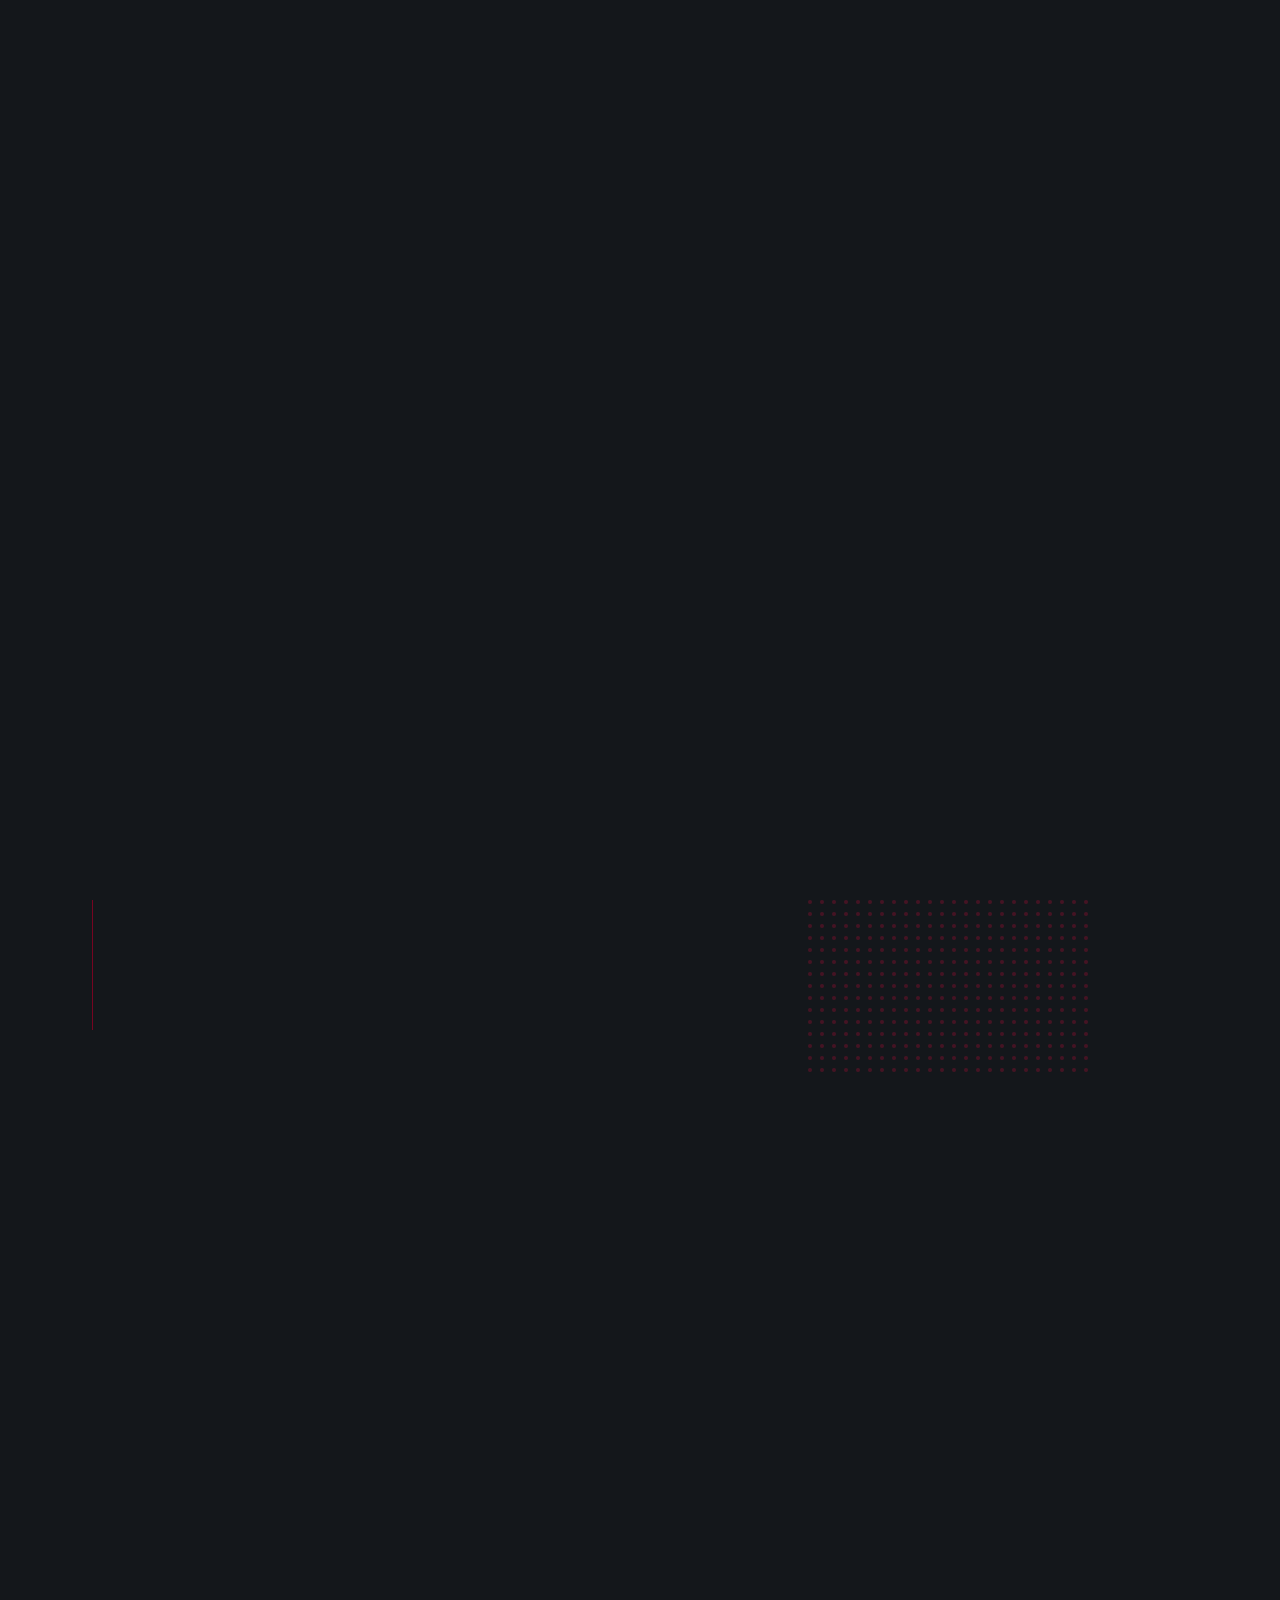
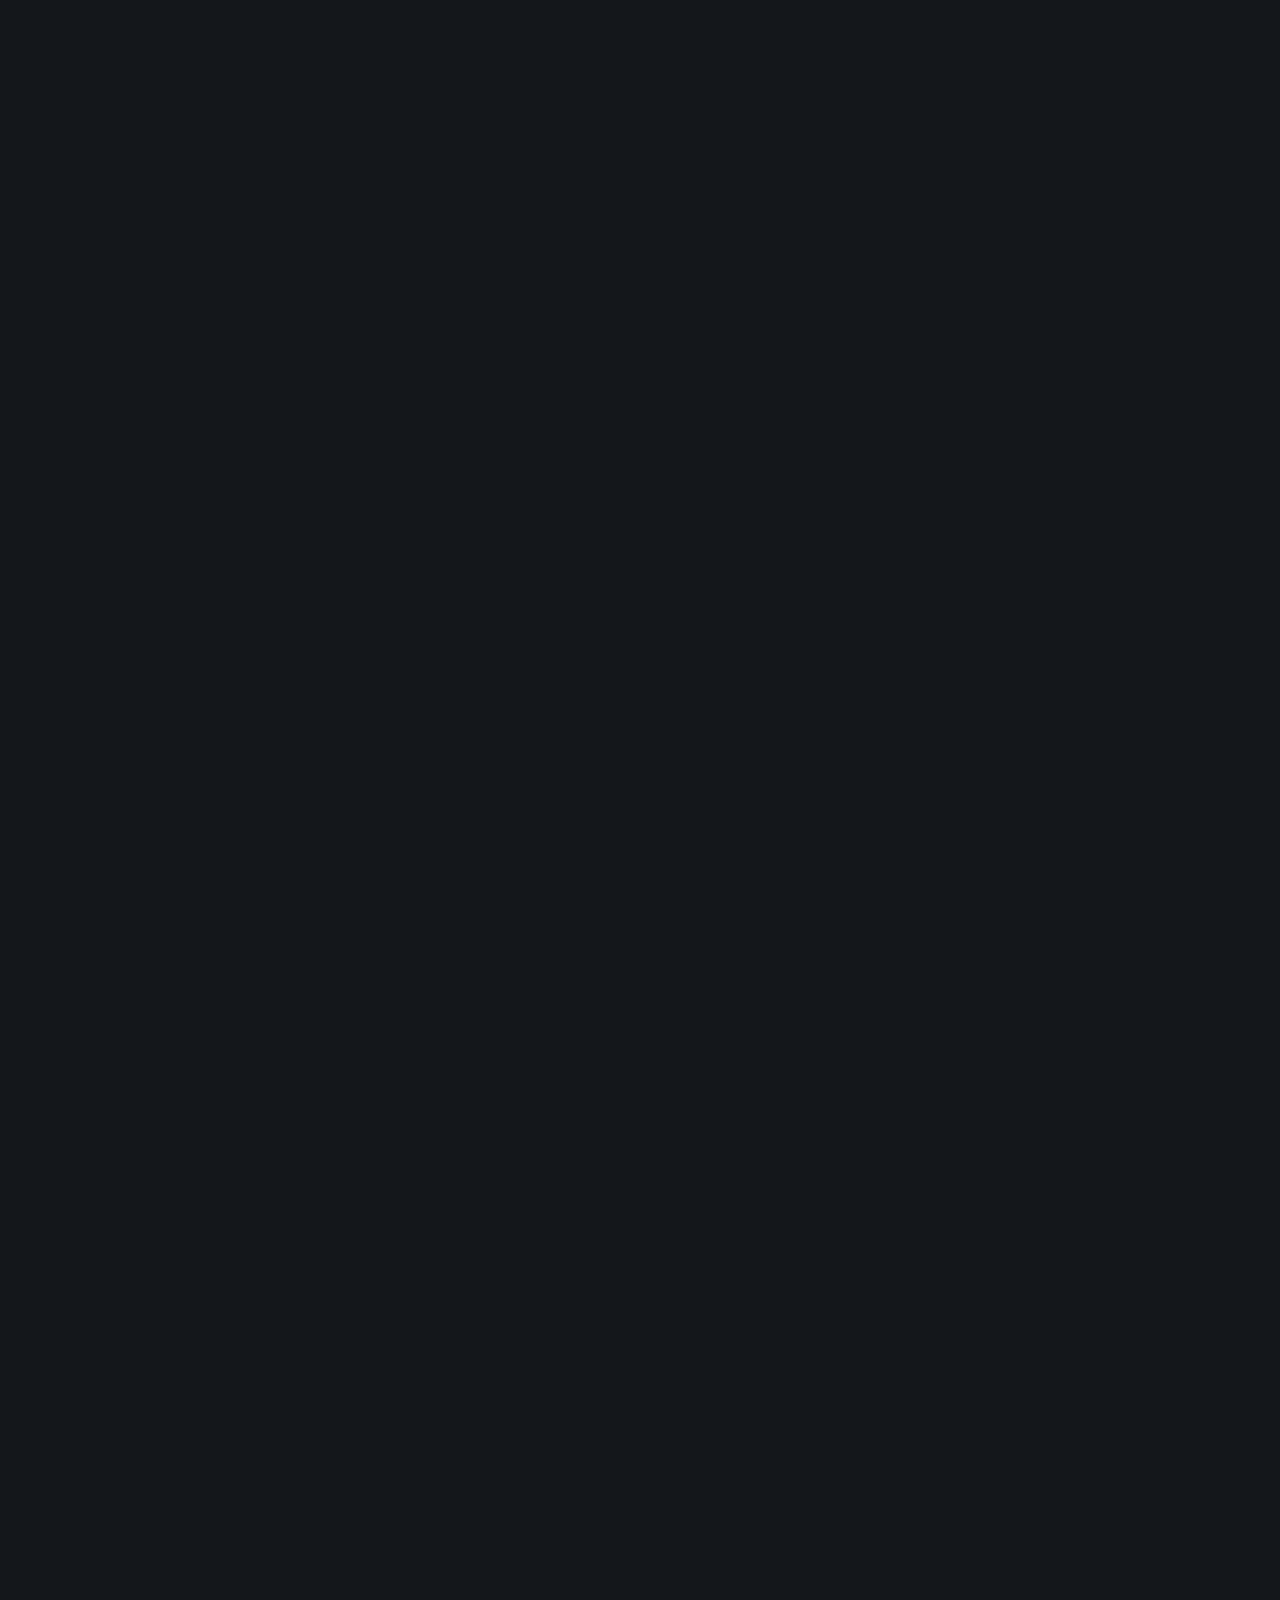
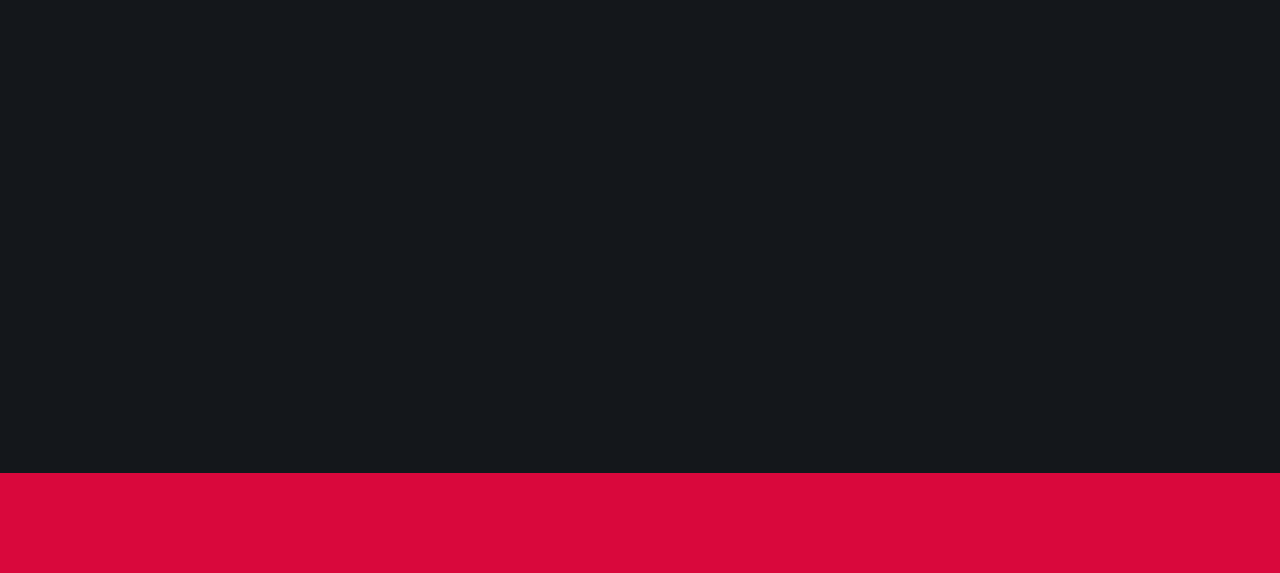
==== commit d97721b1: "Added images" ====
--- a/index.html
+++ b/index.html
@@ -134,9 +134,9 @@
                     
                 </h1>
             </div>
-            <div class="column large-6 w-900-stack">
+            <div class="column large-6 w-900-stack s-about__intro-text">
                 <p class="lead" data-aos="fade-up">
-                    We make big things happen and we always to do better. We understand the science behind content creationa dngive you the best value for your money.
+                    We make big things happen and we always to do better. We understand the science behind content creation and give you the best value for your money.
                 </p>
             </div>
         </div>
@@ -194,111 +194,93 @@
             <div class="column" data-aos="fade-up">
                 <div class="folio-item">
                     <div class="folio-item__thumb">
-                        <a class="folio-item__thumb-link" href="images/portfolio/gallery/g-red-wheel.jpg" title="The Red Wheel" data-size="1050x700">
-                            <img src="images/portfolio/red-wheel.jpg" 
-                                 srcset="images/portfolio/red-wheel.jpg 1x, images/portfolio/red-wheel@2x.jpg 2x" alt="">
-                        </a>
-                    </div>
-                    <div class="folio-item__info">
-                        <div class="folio-item__cat">Branding</div>
-                        <h4 class="folio-item__title">The Red Wheel</h4>
-                    </div>
-                    <a href="https://www.behance.net/" title="Project Link" class="folio-item__project-link">Project Link</a>
-                    <div class="folio-item__caption">
-                        <p>Vero molestiae sed aut natus excepturi. Et tempora numquam. Temporibus iusto quo.Unde dolorem corrupti neque nisi.</p>
-                    </div>
-                </div>
-            </div> <!-- end column -->
-            <div class="column" data-aos="fade-up">
-                <div class="folio-item">
-                    <div class="folio-item__thumb">
-                        <a class="folio-item__thumb-link" href="images/portfolio/gallery/g-music-life.jpg" title="Music Life" data-size="1050x700">
-                            <img src="images/portfolio/music-life.jpg" 
-                                 srcset="images/portfolio/music-life.jpg 1x, images/portfolio/music-life@2x.jpg 2x" alt="">
-                        </a>
-                    </div>
-                    <div class="folio-item__info">
-                        <div class="folio-item__cat">Frontend Design</div>
-                        <h4 class="folio-item__title">Music Life</h4>
-                    </div>
-                    <a href="https://www.behance.net/" title="Project Link" class="folio-item__project-link">Project Link</a>
-                    <div class="folio-item__caption">
-                        <p>Vero molestiae sed aut natus excepturi. Et tempora numquam. Temporibus iusto quo.Unde dolorem corrupti neque nisi.</p>
-                    </div>
-                </div>
-            </div> <!-- end column -->
-            <div class="column" data-aos="fade-up">
-                <div class="folio-item">
-                    <div class="folio-item__thumb">
-                        <a class="folio-item__thumb-link" href="images/portfolio/gallery/g-oi-logo.jpg" Title="OI Logo" data-size="1050x700">
-                            <img src="images/portfolio/oi-logo.jpg.jpg" 
-                                 srcset="images/portfolio/oi-logo.jpg 1x, images/portfolio/oi-logo@2x.jpg 2x" alt="">
-                        </a>
-                    </div>
-                    <div class="folio-item__info">
-                        <div class="folio-item__cat">Branding</div>
-                        <h4 class="folio-item__title">OI Logo</h4>
-                    </div>
-                    <a href="https://www.behance.net/" title="Project Link" class="folio-item__project-link">Project Link</a>
-                    <div class="folio-item__caption">
-                        <p>Vero molestiae sed aut natus excepturi. Et tempora numquam. Temporibus iusto quo.Unde dolorem corrupti neque nisi.</p>
-                    </div>
-                </div>
-            </div> <!-- end column -->
-            <div class="column" data-aos="fade-up">
-                <div class="folio-item">
-                    <div class="folio-item__thumb">
-                        <a class="folio-item__thumb-link" href="images/portfolio/gallery/g-corrugated-sheets.jpg" title="Corrugated Sheets" data-size="1050x700">
-                            <img src="images/portfolio/corrugated-sheets.jpg" 
-                                 srcset="images/portfolio/corrugated-sheets.jpg 1x, images/portfolio/corrugated-sheets@2x.jpg 2x" alt="">
-                        </a>
-                    </div>
-                    <div class="folio-item__info">
-                        <div class="folio-item__cat">Frontend Design</div>
-                        <h4 class="folio-item__title">Corrugated Sheets</h4>
-                    </div>
-                    <a href="https://www.behance.net/" title="Project Link" class="folio-item__project-link">Project Link</a>
-                    <div class="folio-item__caption">
-                        <p>Vero molestiae sed aut natus excepturi. Et tempora numquam. Temporibus iusto quo.Unde dolorem corrupti neque nisi.</p>
-                    </div>
-                </div>
-            </div> <!-- end column -->
-            <div class="column" data-aos="fade-up">
-                <div class="folio-item">
-                    <div class="folio-item__thumb">
-                        <a class="folio-item__thumb-link" href="images/portfolio/gallery/g-woodcraft.jpg" title="Sand Dunes" data-size="1050x700">
-                            <img src="images/portfolio/woodcraft.jpg" 
-                                 srcset="images/portfolio/woodcraft.jpg 1x, images/portfolio/woodcraft@2x.jpg 2x" alt="">
-                        </a>
-                    </div>
-                    <div class="folio-item__info">
-                        <div class="folio-item__cat">Frontend Design</div>
-                        <h4 class="folio-item__title">Wooocraft</h4>
-                    </div>
-                    <a href="https://www.behance.net/" title="Project Link" class="folio-item__project-link">
+                        <a class="folio-item__thumb-link" href="http://the-amazing-app-website.herokuapp.com/static/media/back3.3ac2f525.jpg" title="The Amazing App" data-size="1050x700">
+                            <img src="http://the-amazing-app-website.herokuapp.com/static/media/back3.3ac2f525.jpg" alt="">
+                        </a>
+                    </div>
+                    <div class="folio-item__info">
+                        <div class="folio-item__cat">Web Development</div>
+                        <h4 class="folio-item__title">The Amazing App</h4>
+                    </div>
+                    <a href="http://the-amazing-app-website.herokuapp.com/" title="Project Link" class="folio-item__project-link">Project Link</a>
+                  
+                </div>
+            </div> <!-- end column -->
+            <div class="column" data-aos="fade-up">
+                <div class="folio-item">
+                    <div class="folio-item__thumb">
+                        <a class="folio-item__thumb-link" href="https://i0.wp.com/mm.up.ac.za/blog/wp-content/uploads/2019/11/Screenshot-Ingame-2.png?fit=1146%2C498" title="Music Life" data-size="1050x700">
+                            <img src="https://i0.wp.com/mm.up.ac.za/blog/wp-content/uploads/2019/11/Screenshot-Ingame-2.png?fit=1146%2C498" 
+                                  alt="">
+                        </a>
+                    </div>
+                    <div class="folio-item__info">
+                        <div class="folio-item__cat">Game Development</div>
+                        <h4 class="folio-item__title">Fun Games - The Last Line</h4>
+                    </div>
+                    <a href="http://mm.up.ac.za/blog/?p=772" title="Project Link" class="folio-item__project-link">Project Link</a>
+                   
+                </div>
+            </div> <!-- end column -->
+            <div class="column" data-aos="fade-up">
+                <div class="folio-item">
+                    <div class="folio-item__thumb">
+                        <a class="folio-item__thumb-link" href="images/Capture.PNG" Title="OI Logo" data-size="1050x700">
+                            <img src="images/Capture.PNG"  alt="">
+                        </a>
+                    </div>
+                    <div class="folio-item__info">
+                        <div class="folio-item__cat">Short Fild</div>
+                        <h4 class="folio-item__title">Hope Not Ever To See Heaven</h4>
+                    </div>
+                    <a href="https://drive.google.com/file/d/1JdHY7QTk_sXbTyg21Ufavpn0k6CIKAlG/view?usp=sharing" title="Project Link" class="folio-item__project-link">Project Link</a>
+                    
+                </div>
+            </div> <!-- end column -->
+            <div class="column" data-aos="fade-up">
+                <div class="folio-item">
+                    <div class="folio-item__thumb">
+                        <a class="folio-item__thumb-link" href="images/Capture2.PNG" title="Corrugated Sheets" data-size="1050x700">
+                            <img src="images/Capture2.PNG" alt="">
+                        </a>
+                    </div>
+                    <div class="folio-item__info">
+                        <div class="folio-item__cat">Mobile App Development</div>
+                        <h4 class="folio-item__title">The Swift App</h4>
+                    </div>
+                    <a href="https://app.dev.swiftapp.ml/" title="Project Link" class="folio-item__project-link">Project Link</a>
+                    
+                </div>
+            </div> <!-- end column -->
+            <div class="column" data-aos="fade-up">
+                <div class="folio-item">
+                    <div class="folio-item__thumb">
+                        <a class="folio-item__thumb-link" href="https://i1.wp.com/mm.up.ac.za/blog/wp-content/uploads/2019/11/Screen02.jpg?fit=1146%2C498" title="Sand Dunes" data-size="1050x700">
+                            <img src="https://i1.wp.com/mm.up.ac.za/blog/wp-content/uploads/2019/11/Screen02.jpg?fit=1146%2C498" alt="">
+                        </a>
+                    </div>
+                    <div class="folio-item__info">
+                        <div class="folio-item__cat">Game Development</div>
+                        <h4 class="folio-item__title">T&R - Veil of Chaos</h4>
+                    </div>
+                    <a href="http://mm.up.ac.za/blog/?p=758" title="Project Link" class="folio-item__project-link">
                         Project Link
                     </a>
-                    <div class="folio-item__caption">
-                        <p>Vero molestiae sed aut natus excepturi. Et tempora numquam. Temporibus iusto quo.Unde dolorem corrupti neque nisi.</p>
-                    </div>
-                </div>
-            </div> <!-- end column -->
-            <div class="column" data-aos="fade-up">
-                <div class="folio-item">
-                    <div class="folio-item__thumb">
-                        <a class="folio-item__thumb-link" href="images/portfolio/gallery/g-lamp.jpg" title="The Lamp" data-size="1050x700">
-                            <img src="images/portfolio/lamp.jpg" 
-                                 srcset="images/portfolio/lamp.jpg 1x, images/portfolio/lamp@2x.jpg 2x" alt="">
-                        </a>
-                    </div>
-                    <div class="folio-item__info">
-                        <div class="folio-item__cat">Frontend Design</div>
-                        <h4 class="folio-item__title">The Lamp</h4>
-                    </div>
-                    <a href="https://www.behance.net/" title="Project Link" class="folio-item__project-link">Project Link</a>
-                    <div class="folio-item__caption">
-                        <p>Vero molestiae sed aut natus excepturi. Et tempora numquam. Temporibus iusto quo.Unde dolorem corrupti neque nisi.</p>
-                    </div>
+                </div>
+            </div> <!-- end column -->
+            <div class="column" data-aos="fade-up">
+                <div class="folio-item">
+                    <div class="folio-item__thumb">
+                        <a class="folio-item__thumb-link" href="https://i1.wp.com/mm.up.ac.za/blog/wp-content/uploads/2019/11/shootingEffect.png?resize=768%2C424" title="The Lamp" data-size="1050x700">
+                            <img src="https://i1.wp.com/mm.up.ac.za/blog/wp-content/uploads/2019/11/shootingEffect.png?resize=768%2C424"  alt="">
+                        </a>
+                    </div>
+                    <div class="folio-item__info">
+                        <div class="folio-item__cat">Game Development</div>
+                        <h4 class="folio-item__title">SoloCorp - Veil Runner</h4>
+                    </div>
+                    <a href="http://mm.up.ac.za/blog/?p=745" title="Project Link" class="folio-item__project-link">Project Link</a>
+                    
                 </div>
             </div> <!-- end column -->
 
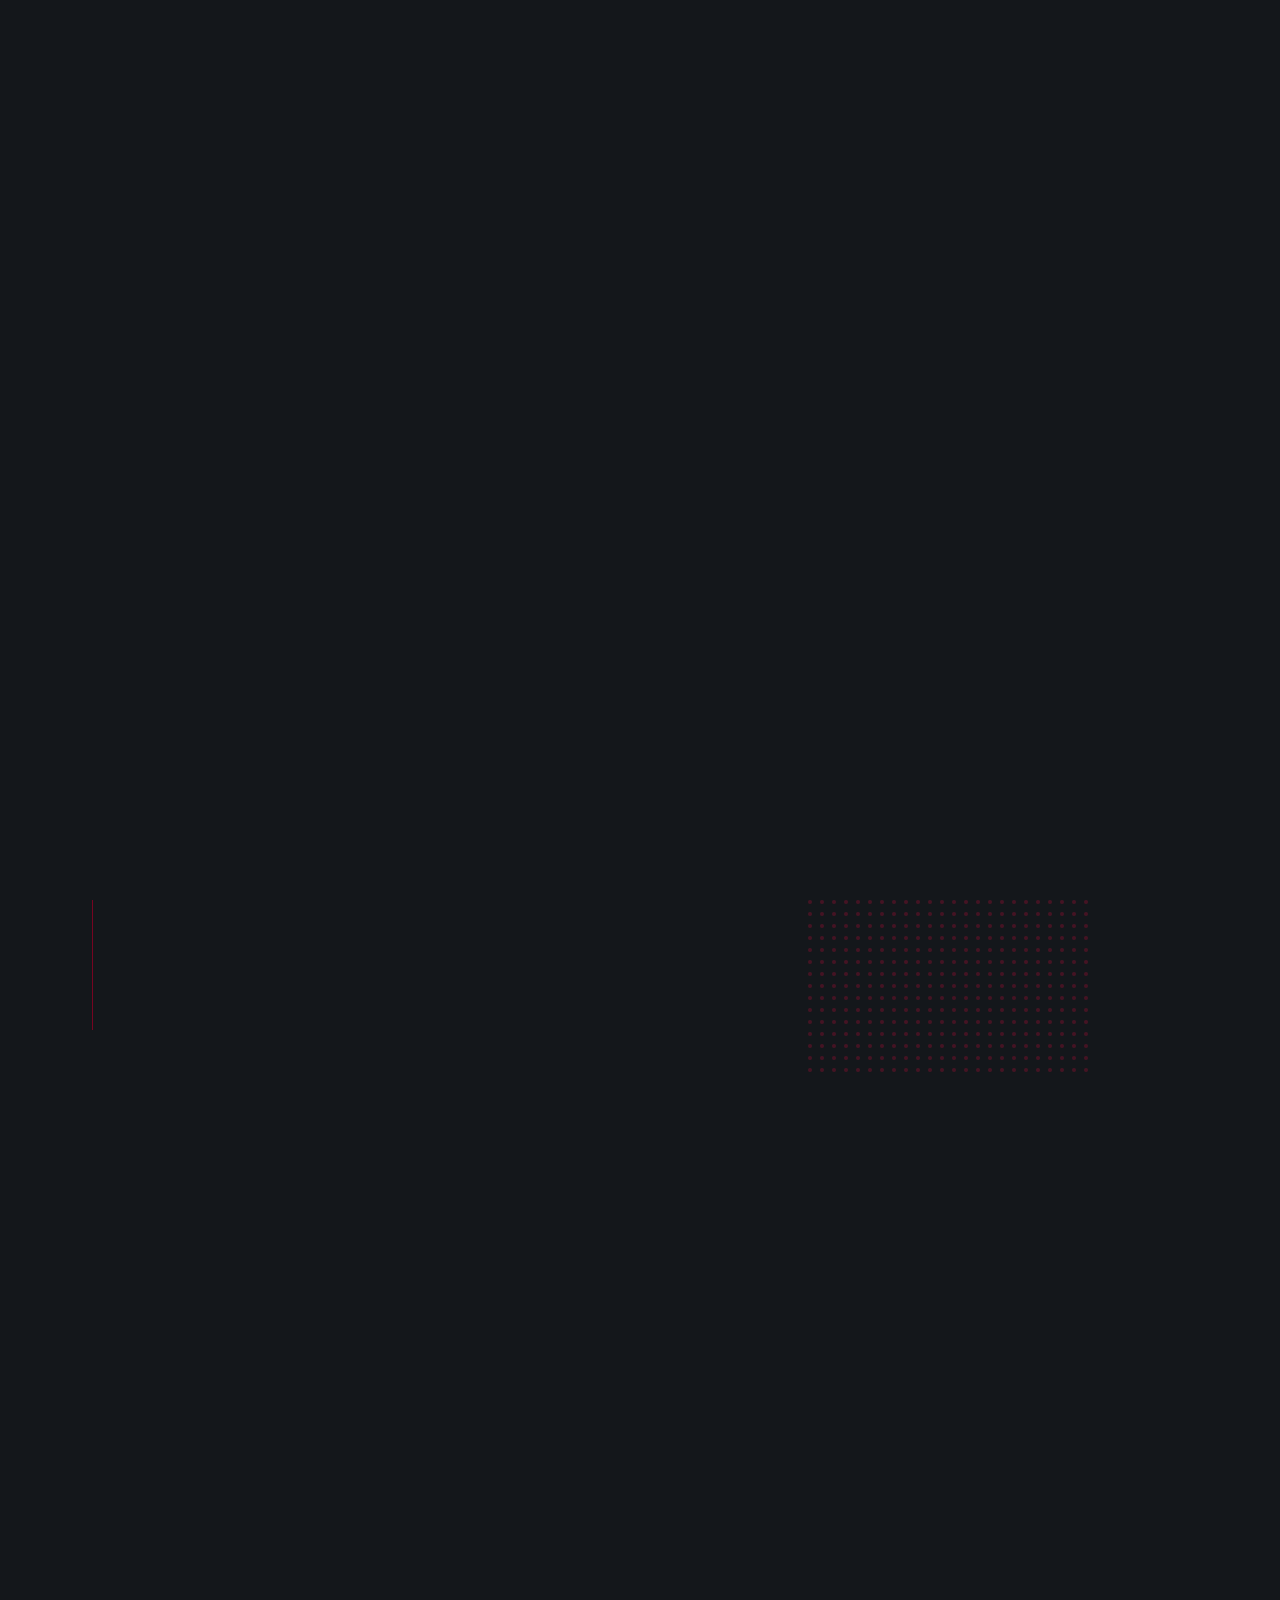
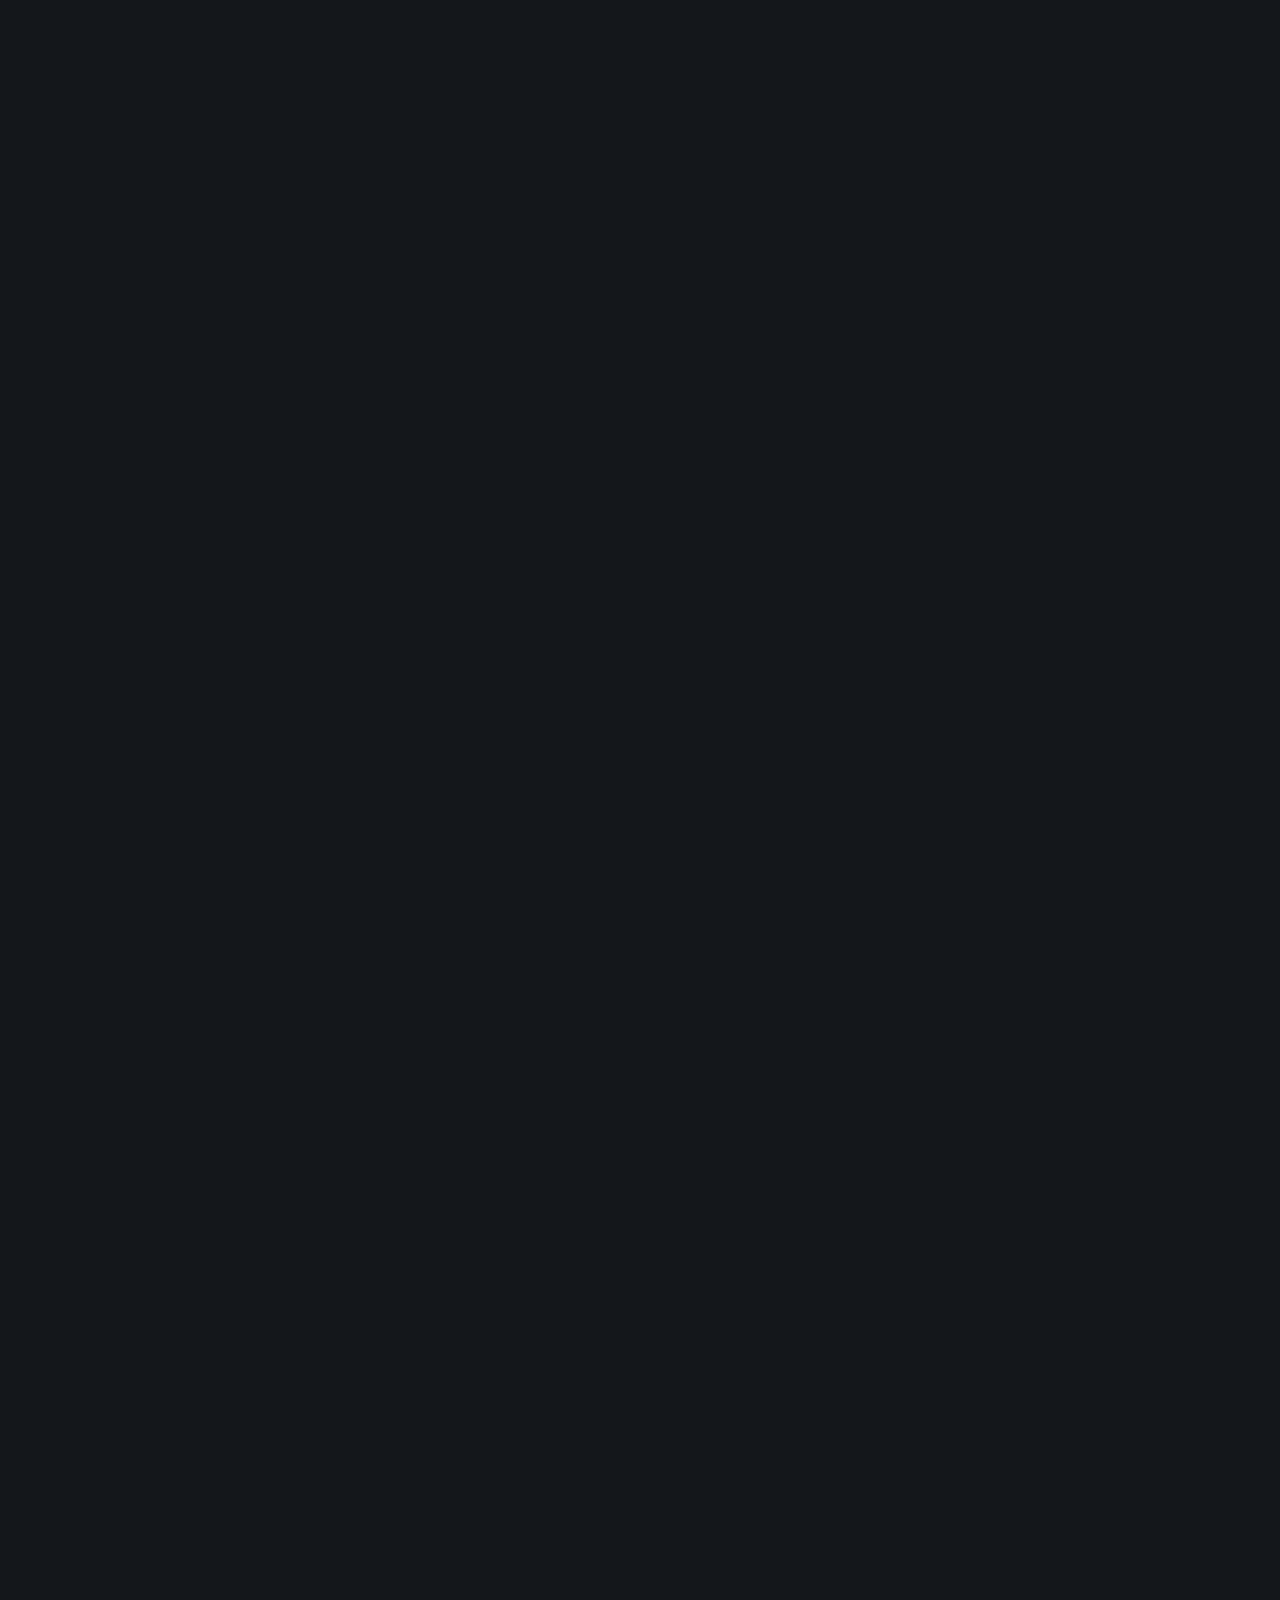
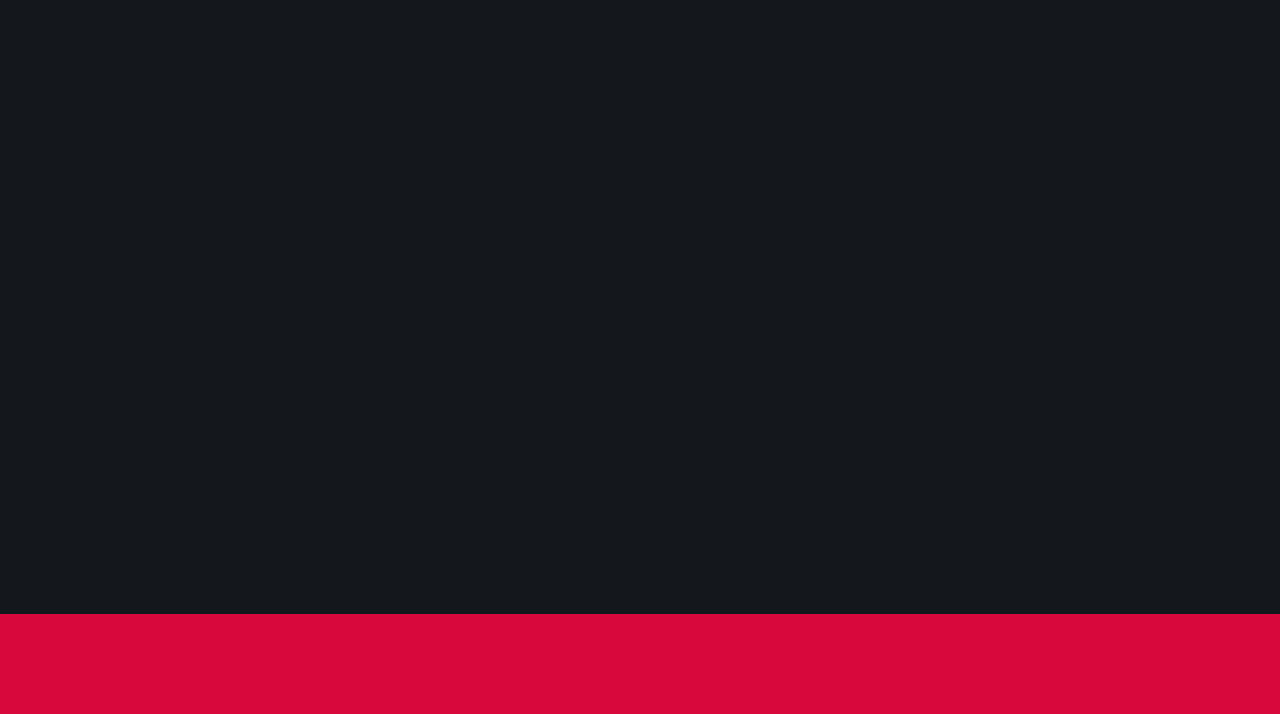
==== commit 965cb626: "Overlay" ====
--- a/index.html
+++ b/index.html
@@ -72,12 +72,9 @@
         <div class="row s-hero__content">
             <div class="column">
 
-                <h1>Hello.</h1>
+                <h1>ThirdEye.</h1>
                 <div class="s-hero__content-about">
 
-                    <p>
-                    We are ThirdEye
-                    </p>
     
                 </div>
 
@@ -201,6 +198,9 @@
                     <div class="folio-item__info">
                         <div class="folio-item__cat">Web Development</div>
                         <h4 class="folio-item__title">The Amazing App</h4>
+                        <p>
+                            The Amazing App is a mobile-app location based game in which the game for the mobile app is created using a website. A website is used to create the game then the game creators will send an invite code of the game to the team members. The game can be played in groups or a player can choose to play the game alone.
+                        </p>
                     </div>
                     <a href="http://the-amazing-app-website.herokuapp.com/" title="Project Link" class="folio-item__project-link">Project Link</a>
                   
@@ -217,6 +217,15 @@
                     <div class="folio-item__info">
                         <div class="folio-item__cat">Game Development</div>
                         <h4 class="folio-item__title">Fun Games - The Last Line</h4>
+                        <p>
+                            Group name: Fun Games<br>
+                            Game name: The Last Line<br>
+                            Technology: Unity<br>
+                            Group members:<br>
+
+                            <!-- CJ (Charlie) Claassen<br>
+                            R (Ryno) Olivier -->
+                        </p>
                     </div>
                     <a href="http://mm.up.ac.za/blog/?p=772" title="Project Link" class="folio-item__project-link">Project Link</a>
                    
@@ -232,6 +241,9 @@
                     <div class="folio-item__info">
                         <div class="folio-item__cat">Short Fild</div>
                         <h4 class="folio-item__title">Hope Not Ever To See Heaven</h4>
+                        <p>
+                            This short film that we created is about a young man who notices strange things happening in his new shared apartment, and upon investigating, falls victim to his flatmate's evil deeds.
+                        </p>
                     </div>
                     <a href="https://drive.google.com/file/d/1JdHY7QTk_sXbTyg21Ufavpn0k6CIKAlG/view?usp=sharing" title="Project Link" class="folio-item__project-link">Project Link</a>
                     
@@ -247,6 +259,10 @@
                     <div class="folio-item__info">
                         <div class="folio-item__cat">Mobile App Development</div>
                         <h4 class="folio-item__title">The Swift App</h4>
+                        <p>
+                            The swift app is a convenient, flexible, and scalable interface suitable for both customers and restaurants giving users the opportunity to order, track and pay for their food immediately while at a restaurant providing contactless dining.
+                            <!-- The application will also use Augmented Reality to show real live photogrammetry models of the food, making the menu come to life. -->
+                        </p>
                     </div>
                     <a href="https://app.dev.swiftapp.ml/" title="Project Link" class="folio-item__project-link">Project Link</a>
                     
@@ -262,6 +278,16 @@
                     <div class="folio-item__info">
                         <div class="folio-item__cat">Game Development</div>
                         <h4 class="folio-item__title">T&R - Veil of Chaos</h4>
+                        <p>
+                            Group name: T&R<br>
+                            Game name: Veil of Chaos<br>
+                            Technology: Unity<br>
+                            <!-- Group members:<br>
+
+                            TK (Thabang) Matlala<br>
+                            R (Rynand) Wessels -->
+                        </p>
+
                     </div>
                     <a href="http://mm.up.ac.za/blog/?p=758" title="Project Link" class="folio-item__project-link">
                         Project Link
@@ -278,6 +304,15 @@
                     <div class="folio-item__info">
                         <div class="folio-item__cat">Game Development</div>
                         <h4 class="folio-item__title">SoloCorp - Veil Runner</h4>
+                        <p>
+                            Group name: SoloCorp<br>
+                            Game name: Void Runner<br>
+                            Technology: Unity<br>
+                            <!-- Group members:<br>
+
+                            M (Michael) Solomon<br>
+                            The game placed 3rd at the 2019 Final Year Expo. -->
+                        </p>
                     </div>
                     <a href="http://mm.up.ac.za/blog/?p=745" title="Project Link" class="folio-item__project-link">Project Link</a>
                     
--- a/css/styles.css
+++ b/css/styles.css
@@ -1243,8 +1243,8 @@
     .column {
         -ms-flex: 0 0 100%;
         -webkit-box-flex: 0;
-        flex: 0 0 100%;
-        max-width: 100%;
+        flex: 0 0 50%;
+        max-width: 80%;
         margin-left: 0;
         margin-right: 0;
         padding: 0;
@@ -3486,7 +3486,7 @@
 }
 
 .s-hero__bg {
-    background-image: url(../images/hero-bg.jpg);
+    background-image: url("https://images.pexels.com/photos/148275/pexels-photo-148275.jpeg?auto=compress&cs=tinysrgb&dpr=2&h=650&w=940");
     background-repeat: no-repeat;
     background-position: center;
     background-size: cover;
@@ -4249,11 +4249,13 @@
  * ## portfolio list
  * ------------------------------------------------------------------- */
 .s-portfolio__list {
-    max-width: calc(var(--width-max) + 40px);
+    max-width: calc(var(--width-max));
     padding-top: var(--vspace-1_5);
 }
 
 .folio-item {
+    margin-top: 10%;
+    margin-right: 10%;
     position: relative;
     overflow: hidden;
 }
